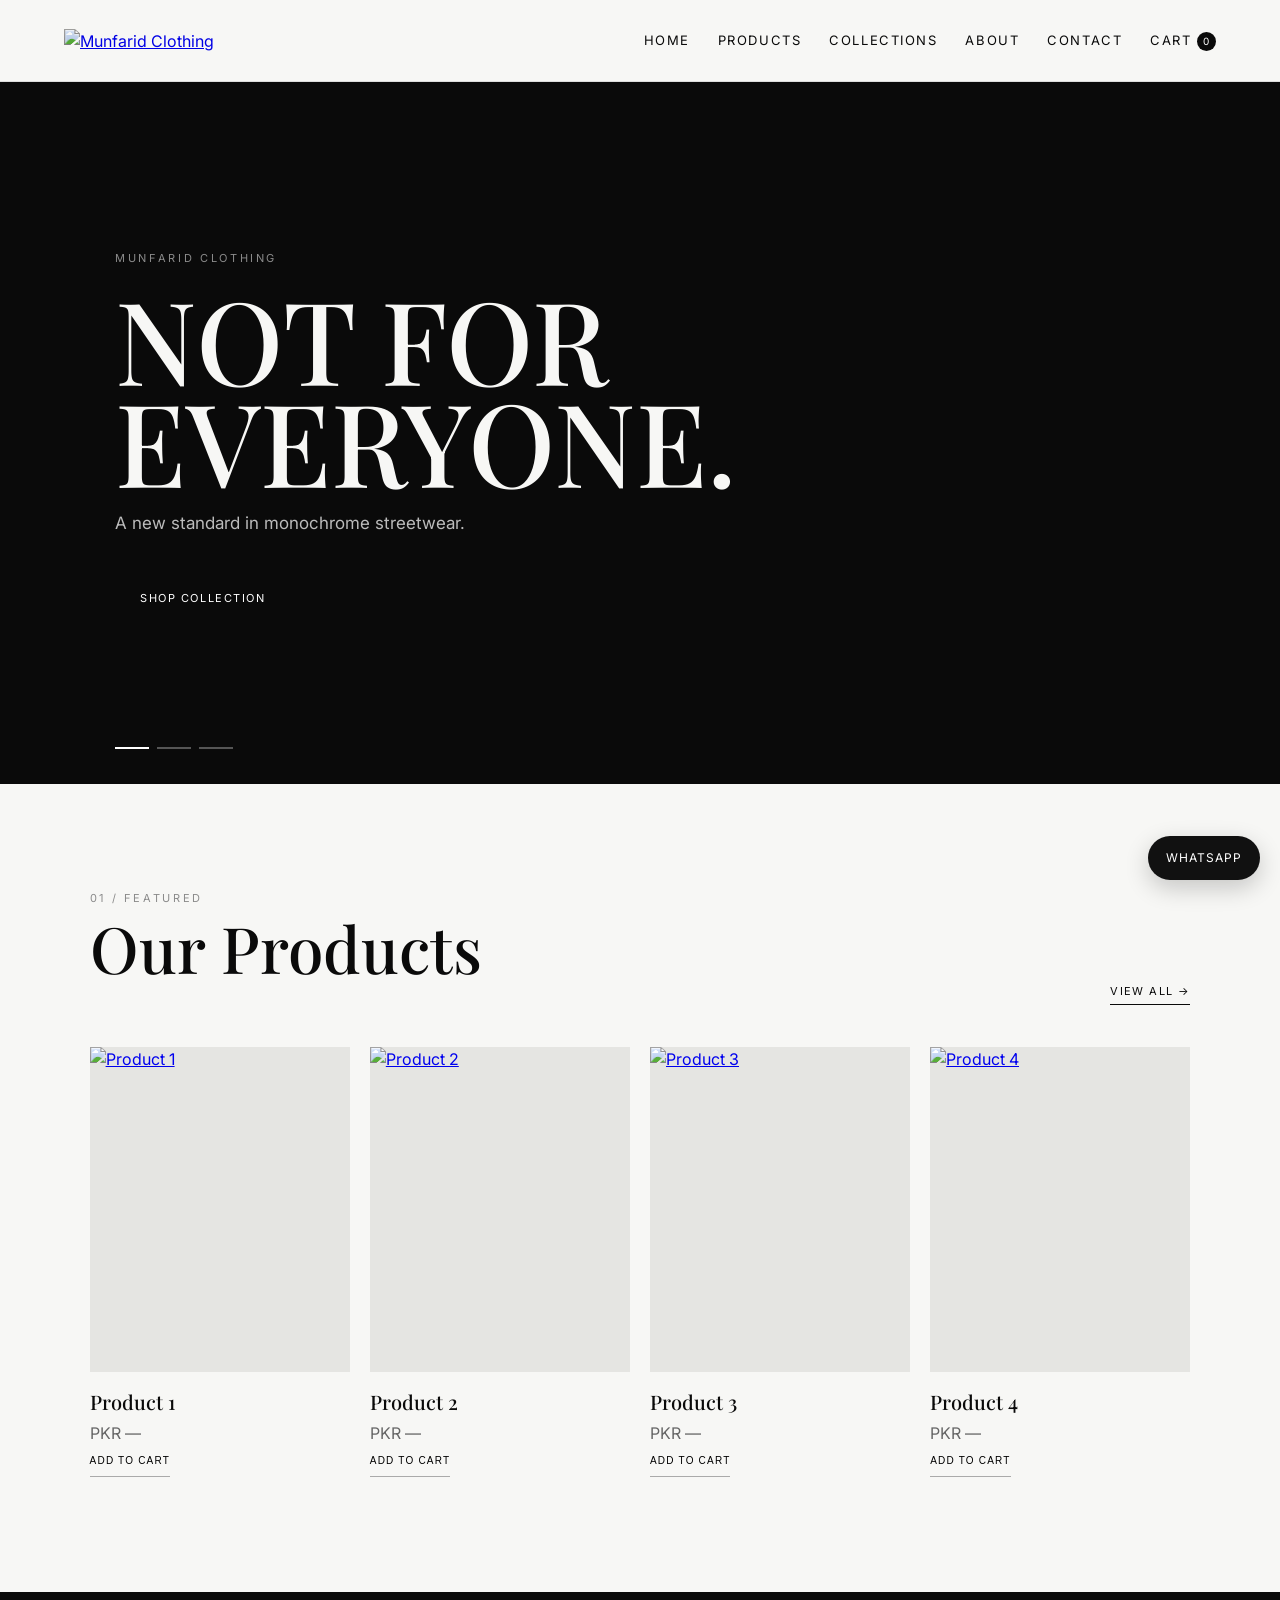
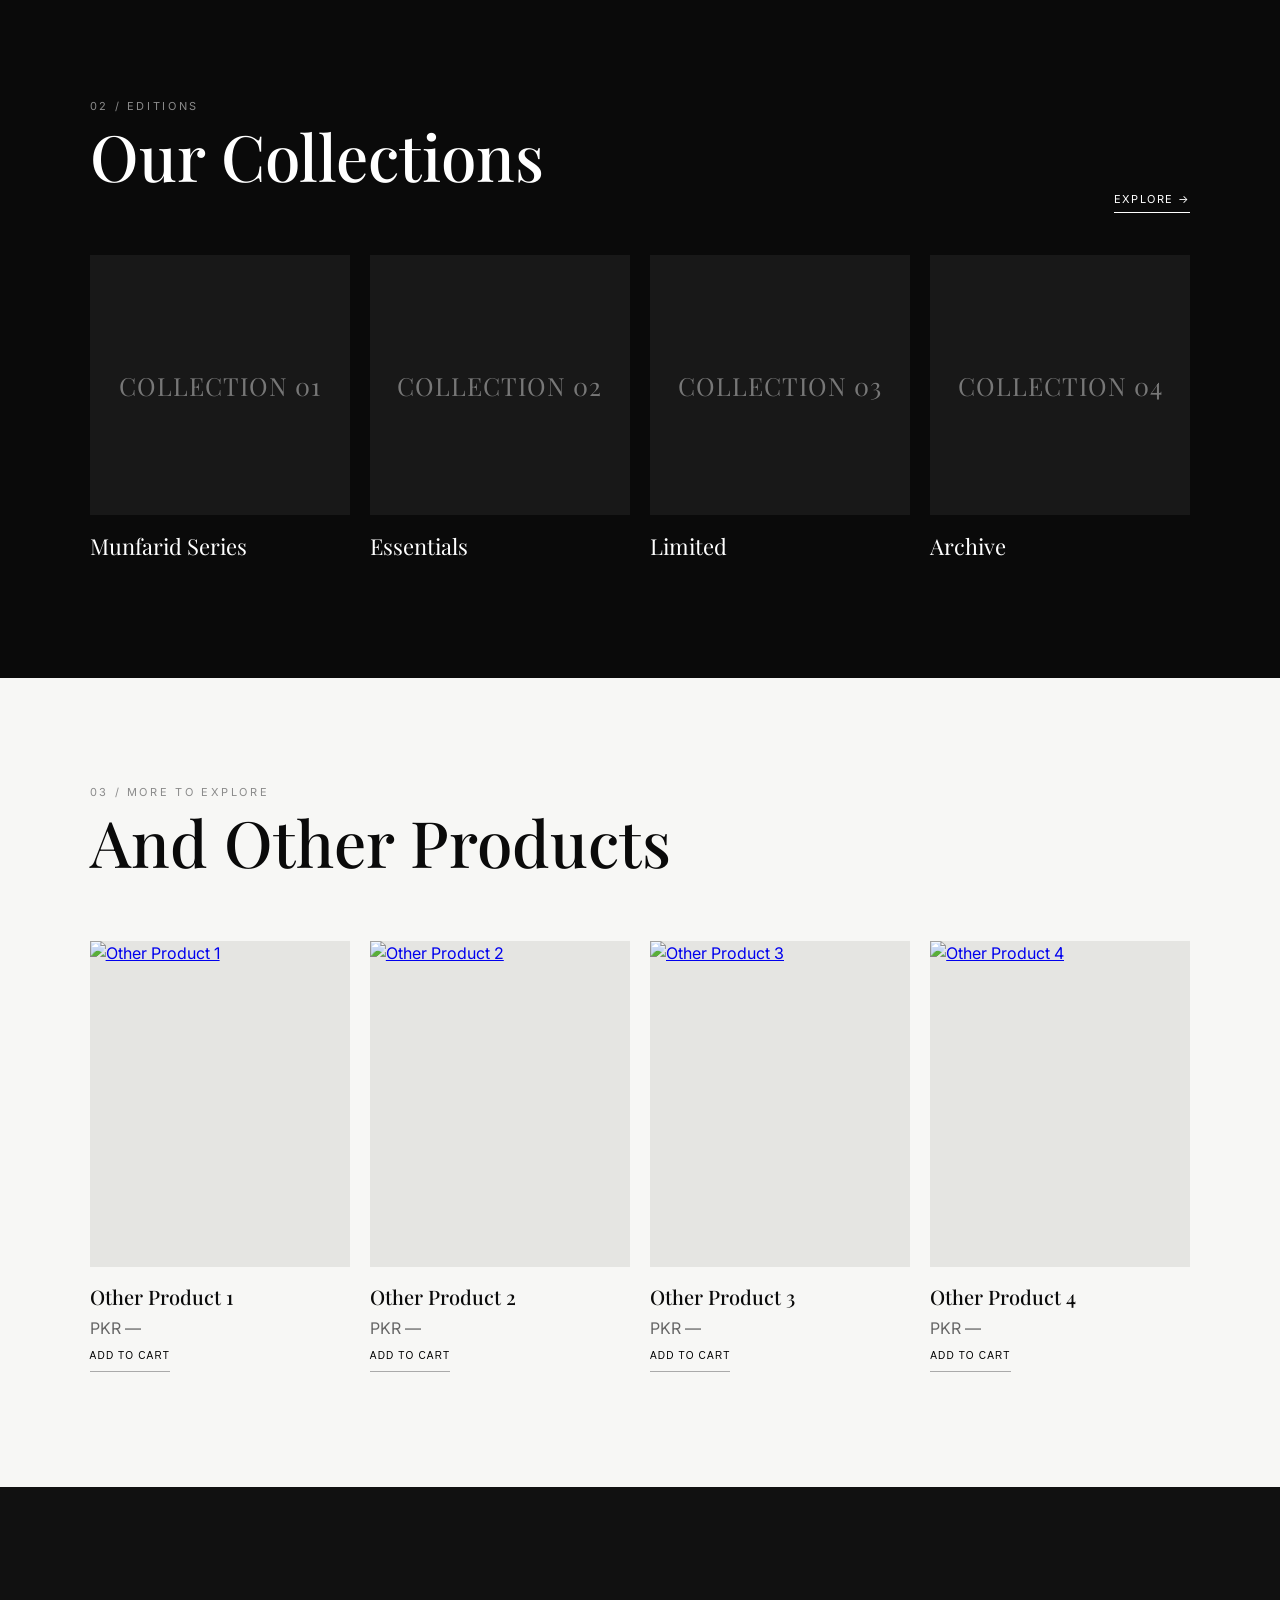
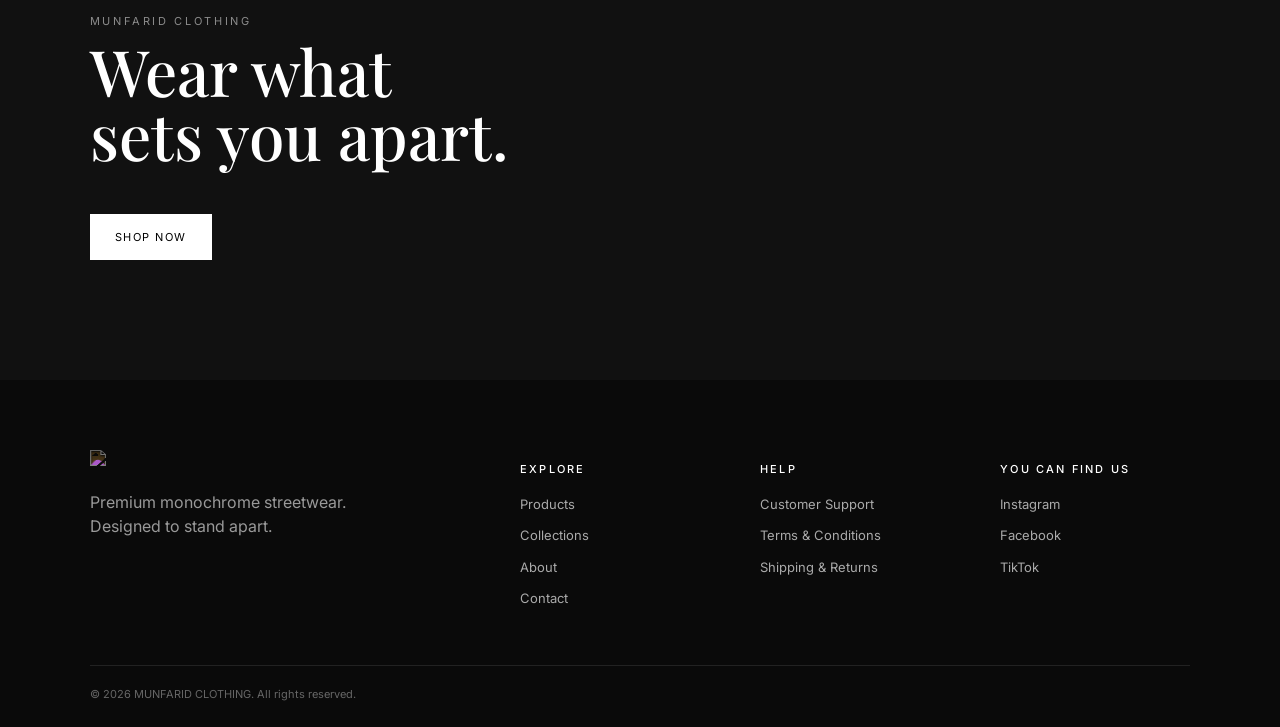
==== index.html @ 57ec002a "Add files via upload" ====
<!doctype html>
<html lang="en">
<head>
  <meta charset="utf-8">
  <meta name="viewport" content="width=device-width, initial-scale=1">
  <title>Home | MUNFARID CLOTHING</title>
  <meta name="description" content="Munfarid Clothing — premium monochrome streetwear.">
  <link rel="preconnect" href="https://fonts.googleapis.com">
  <link rel="preconnect" href="https://fonts.gstatic.com" crossorigin>
  <link href="https://fonts.googleapis.com/css2?family=Playfair+Display:wght@400;500;600;700&family=Inter:wght@400;500;600;700&display=swap" rel="stylesheet">
  <link rel="stylesheet" href="styles.css">
</head>
<body>
<header class="site-header">
  <a class="brand" href="index.html"><img src="assets/munfarid-logo.jpg" alt="Munfarid Clothing"></a>
  <button class="menu-btn" aria-label="Open menu">☰</button>
  <nav class="nav">
    <a href="index.html">Home</a>
    <a href="products.html">Products</a>
    <a href="collections.html">Collections</a>
    <a href="about.html">About</a>
    <a href="contact.html">Contact</a>
    <a class="cart-link" href="cart.html">Cart <span class="cart-count">0</span></a>
  </nav>
</header>
<main>

<section class="hero">
  <div class="hero-slider">
    <div class="slide active"><div><span class="eyebrow">MUNFARID CLOTHING</span><h1>NOT FOR<br>EVERYONE.</h1><p>A new standard in monochrome streetwear.</p><a class="btn" href="products.html">Shop Collection</a></div></div>
    <div class="slide"><div><span class="eyebrow">THE ESSENTIALS</span><h1>QUIET.<br>PRECISE.</h1><p>Premium silhouettes. Timeless attitude.</p><a class="btn" href="products.html">Explore Products</a></div></div>
    <div class="slide"><div><span class="eyebrow">MUNFARID SERIES</span><h1>BUILT TO<br>STAND APART.</h1><p>Discover the latest collection.</p><a class="btn" href="collections.html">View Collections</a></div></div>
    <div class="slider-dots"><button class="dot active"></button><button class="dot"></button><button class="dot"></button></div>
  </div>
</section>

<section class="section">
  <div class="section-head"><div><span class="eyebrow">01 / FEATURED</span><h2>Our Products</h2></div><a href="products.html" class="text-link">View All →</a></div>
  <div class="product-grid">
    <article class="product-card">
      <a href="products.html"><div class="product-image"><img src="assets/placeholder.svg" alt="Product 1"></div></a>
      <div class="product-info"><h3>Product 1</h3><p>PKR —</p><button class="add-cart" data-name="Product 1" data-price="PKR —">Add to Cart</button></div>
    </article><article class="product-card">
      <a href="products.html"><div class="product-image"><img src="assets/placeholder.svg" alt="Product 2"></div></a>
      <div class="product-info"><h3>Product 2</h3><p>PKR —</p><button class="add-cart" data-name="Product 2" data-price="PKR —">Add to Cart</button></div>
    </article><article class="product-card">
      <a href="products.html"><div class="product-image"><img src="assets/placeholder.svg" alt="Product 3"></div></a>
      <div class="product-info"><h3>Product 3</h3><p>PKR —</p><button class="add-cart" data-name="Product 3" data-price="PKR —">Add to Cart</button></div>
    </article><article class="product-card">
      <a href="products.html"><div class="product-image"><img src="assets/placeholder.svg" alt="Product 4"></div></a>
      <div class="product-info"><h3>Product 4</h3><p>PKR —</p><button class="add-cart" data-name="Product 4" data-price="PKR —">Add to Cart</button></div>
    </article>
  </div>
</section>

<section class="section dark-section">
  <div class="section-head"><div><span class="eyebrow">02 / EDITIONS</span><h2>Our Collections</h2></div><a href="collections.html" class="text-link">Explore →</a></div>
  <div class="collection-grid">
    <a class="collection-card" href="collections.html"><div class="collection-placeholder">COLLECTION 01</div><span>Munfarid Series</span></a>
    <a class="collection-card" href="collections.html"><div class="collection-placeholder">COLLECTION 02</div><span>Essentials</span></a>
    <a class="collection-card" href="collections.html"><div class="collection-placeholder">COLLECTION 03</div><span>Limited</span></a>
    <a class="collection-card" href="collections.html"><div class="collection-placeholder">COLLECTION 04</div><span>Archive</span></a>
  </div>
</section>

<section class="section">
  <div class="section-head"><div><span class="eyebrow">03 / MORE TO EXPLORE</span><h2>And Other Products</h2></div></div>
  <div class="product-grid compact">
    <article class="product-card">
      <a href="products.html"><div class="product-image"><img src="assets/placeholder.svg" alt="Other Product 1"></div></a>
      <div class="product-info"><h3>Other Product 1</h3><p>PKR —</p><button class="add-cart" data-name="Other Product 1" data-price="PKR —">Add to Cart</button></div>
    </article><article class="product-card">
      <a href="products.html"><div class="product-image"><img src="assets/placeholder.svg" alt="Other Product 2"></div></a>
      <div class="product-info"><h3>Other Product 2</h3><p>PKR —</p><button class="add-cart" data-name="Other Product 2" data-price="PKR —">Add to Cart</button></div>
    </article><article class="product-card">
      <a href="products.html"><div class="product-image"><img src="assets/placeholder.svg" alt="Other Product 3"></div></a>
      <div class="product-info"><h3>Other Product 3</h3><p>PKR —</p><button class="add-cart" data-name="Other Product 3" data-price="PKR —">Add to Cart</button></div>
    </article><article class="product-card">
      <a href="products.html"><div class="product-image"><img src="assets/placeholder.svg" alt="Other Product 4"></div></a>
      <div class="product-info"><h3>Other Product 4</h3><p>PKR —</p><button class="add-cart" data-name="Other Product 4" data-price="PKR —">Add to Cart</button></div>
    </article>
  </div>
</section>

<section class="cta">
  <span class="eyebrow">MUNFARID CLOTHING</span>
  <h2>Wear what<br>sets you apart.</h2>
  <a class="btn light" href="products.html">Shop Now</a>
</section>

</main>
<footer class="footer">
  <div class="footer-grid">
    <div>
      <img class="footer-logo" src="assets/munfarid-logo.jpg" alt="Munfarid Clothing">
      <p>Premium monochrome streetwear. Designed to stand apart.</p>
    </div>
    <div>
      <h3>Explore</h3>
      <a href="products.html">Products</a>
      <a href="collections.html">Collections</a>
      <a href="about.html">About</a>
      <a href="contact.html">Contact</a>
    </div>
    <div>
      <h3>Help</h3>
      <a href="contact.html">Customer Support</a>
      <a href="terms.html">Terms & Conditions</a>
      <a href="contact.html">Shipping & Returns</a>
    </div>
    <div>
      <h3>You Can Find Us</h3>
      <a href="https://www.instagram.com/munfaridclothing?igsh=MTlzZHJyd2I1MzdhcA==" target="_blank" rel="noopener">Instagram</a>
      <a href="https://www.facebook.com/share/1EHoFn4PMG/" target="_blank" rel="noopener">Facebook</a>
      <a href="https://www.tiktok.com/@munfaridclothing?_r=1&_t=ZS-992TGHv5d2d" target="_blank" rel="noopener">TikTok</a>
    </div>
  </div>
  <div class="footer-bottom">© 2026 MUNFARID CLOTHING. All rights reserved.</div>
</footer>
<a class="whatsapp" href="https://wa.me/923712092414" target="_blank" rel="noopener" aria-label="Chat on WhatsApp">WhatsApp</a>
<script src="script.js"></script>
</body>
</html>
---- styles.css ----
:root{--black:#0a0a0a;--white:#f7f7f5;--grey:#8b8b8b;--line:#242424;--serif:"Playfair Display",Georgia,serif;--sans:Inter,Arial,sans-serif}
*{box-sizing:border-box}html{scroll-behavior:smooth}body{margin:0;background:var(--white);color:var(--black);font-family:var(--sans);line-height:1.5}.site-header{height:82px;background:rgba(247,247,245,.96);border-bottom:1px solid #ddd;display:flex;align-items:center;justify-content:space-between;padding:0 5%;position:sticky;top:0;z-index:50;backdrop-filter:blur(10px)}.brand img{width:150px;height:65px;object-fit:contain;mix-blend-mode:multiply}.nav{display:flex;gap:28px;align-items:center}.nav a,.footer a{color:inherit;text-decoration:none}.nav a{font-size:13px;text-transform:uppercase;letter-spacing:.12em}.cart-count{display:inline-flex;min-width:19px;height:19px;border-radius:50%;align-items:center;justify-content:center;background:var(--black);color:white;font-size:10px}.menu-btn{display:none;background:none;border:0;font-size:24px}.hero{height:78vh;min-height:570px;background:var(--black);color:var(--white);position:relative;overflow:hidden}.hero-slider,.slide{height:100%}.slide{display:none;padding:8% 9%;align-items:center}.slide.active{display:flex}.slide>div{max-width:800px}.eyebrow{font-size:11px;letter-spacing:.24em;text-transform:uppercase;color:var(--grey)}h1,h2,h3{font-family:var(--serif);font-weight:500}h1{font-size:clamp(60px,9vw,132px);line-height:.88;margin:20px 0}h2{font-size:clamp(38px,5vw,70px);line-height:1;margin:8px 0 25px}.slide p{max-width:520px;color:#bbb;font-size:17px}.btn{display:inline-block;margin-top:22px;padding:14px 24px;background:var(--black);color:white;text-decoration:none;text-transform:uppercase;letter-spacing:.14em;font-size:11px;border:1px solid var(--black);cursor:pointer}.btn.light{background:white;color:black;border-color:white}.slider-dots{position:absolute;bottom:35px;left:9%;display:flex;gap:8px}.dot{width:34px;height:2px;border:0;background:#555;cursor:pointer}.dot.active{background:#fff}.section{padding:100px 7%}.section-head{display:flex;justify-content:space-between;align-items:end;margin-bottom:42px}.text-link{color:inherit;text-decoration:none;text-transform:uppercase;letter-spacing:.13em;font-size:11px;border-bottom:1px solid currentColor;padding-bottom:5px}.product-grid{display:grid;grid-template-columns:repeat(4,1fr);gap:20px}.product-grid.compact{grid-template-columns:repeat(4,1fr)}.product-card{min-width:0}.product-image{aspect-ratio:4/5;background:#e5e5e2;overflow:hidden}.product-image img{width:100%;height:100%;object-fit:cover}.product-info{padding:15px 0}.product-info h3{font-size:20px;margin:0 0 4px}.product-info p{margin:0;color:#666}.add-cart{border:0;background:none;padding:10px 0;text-transform:uppercase;letter-spacing:.12em;font-size:10px;cursor:pointer;border-bottom:1px solid #aaa}.dark-section{background:var(--black);color:white}.collection-grid{display:grid;grid-template-columns:repeat(4,1fr);gap:20px}.collection-grid.large{grid-template-columns:repeat(2,1fr)}.collection-card{color:inherit;text-decoration:none}.collection-placeholder{aspect-ratio:1/1;background:#181818;display:flex;align-items:center;justify-content:center;color:#777;font-family:var(--serif);font-size:25px;letter-spacing:.04em}.collection-card span{display:block;padding:15px 0;font-family:var(--serif);font-size:22px}.cta{padding:120px 7%;background:#111;color:white}.page-hero{background:var(--black);color:white;padding:110px 7% 90px}.page-hero h1{font-size:clamp(58px,9vw,120px);margin-bottom:10px}.page-hero p{color:#aaa}.story,.contact-grid{display:grid;grid-template-columns:1fr 1fr;gap:70px}.story p{max-width:600px;color:#555;font-size:18px}.contact-grid h2{font-size:42px}.contact-grid a:not(.btn){display:block;color:inherit;text-decoration:none;padding:15px 0;border-bottom:1px solid #ddd}.legal{max-width:900px}.legal h2{font-size:32px;margin-top:55px}.legal p{color:#555}.footer{background:#0a0a0a;color:white;padding:70px 7% 25px}.footer-grid{display:grid;grid-template-columns:2fr 1fr 1fr 1fr;gap:50px}.footer-logo{width:160px;height:70px;object-fit:contain;filter:invert(1);mix-blend-mode:screen}.footer p{color:#999;max-width:300px}.footer h3{font-family:var(--sans);font-size:11px;text-transform:uppercase;letter-spacing:.2em}.footer a{display:block;color:#aaa;padding:6px 0;font-size:13px}.footer-bottom{border-top:1px solid #222;margin-top:50px;padding-top:20px;color:#666;font-size:11px}.whatsapp{position:fixed;right:20px;bottom:20px;z-index:100;background:#111;color:white;text-decoration:none;padding:13px 18px;border-radius:30px;font-size:12px;letter-spacing:.08em;text-transform:uppercase;box-shadow:0 8px 25px #0003}.cart-items{max-width:800px}.cart-row{display:flex;justify-content:space-between;border-bottom:1px solid #ddd;padding:18px 0}.cart-total{display:flex;justify-content:space-between;max-width:800px;border-top:2px solid #111;margin-top:25px;padding:20px 0;font-size:18px}
@media(max-width:800px){.site-header{height:72px;padding:0 5%}.brand img{width:125px;height:55px}.menu-btn{display:block}.nav{display:none;position:absolute;top:72px;left:0;right:0;background:var(--white);border-bottom:1px solid #ddd;padding:20px 5%;flex-direction:column;align-items:flex-start;gap:18px}.nav.open{display:flex}.hero{min-height:560px;height:75vh}.slide{padding:12% 7%}.slide h1{font-size:64px}.section{padding:70px 6%}.section-head{display:block}.section-head .text-link{display:inline-block;margin-top:10px}.product-grid,.product-grid.compact{grid-template-columns:repeat(2,1fr);gap:14px}.collection-grid{grid-template-columns:repeat(2,1fr);gap:14px}.collection-grid.large{grid-template-columns:1fr}.story,.contact-grid{grid-template-columns:1fr;gap:35px}.footer-grid{grid-template-columns:1fr 1fr;gap:35px}.footer-grid>div:first-child{grid-column:1/-1}.whatsapp{right:14px;bottom:14px}.page-hero{padding:80px 6% 65px}}
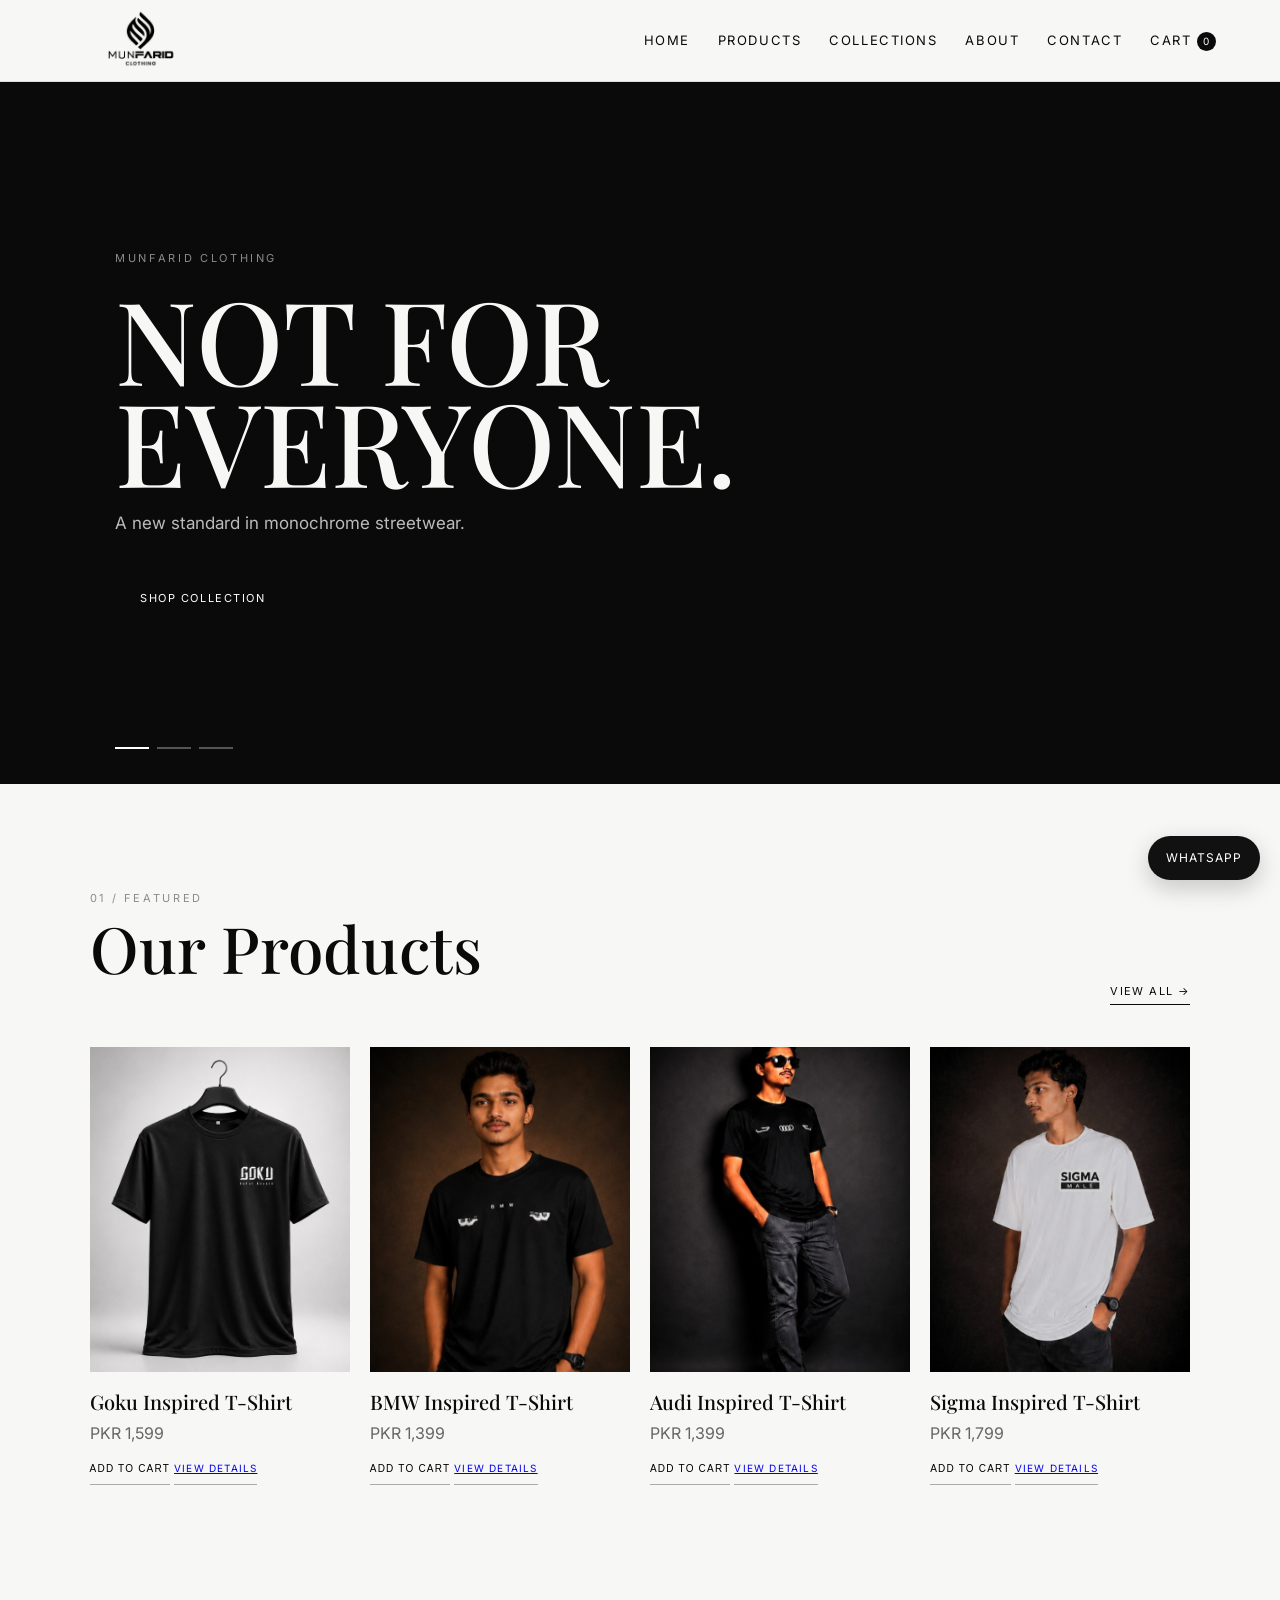
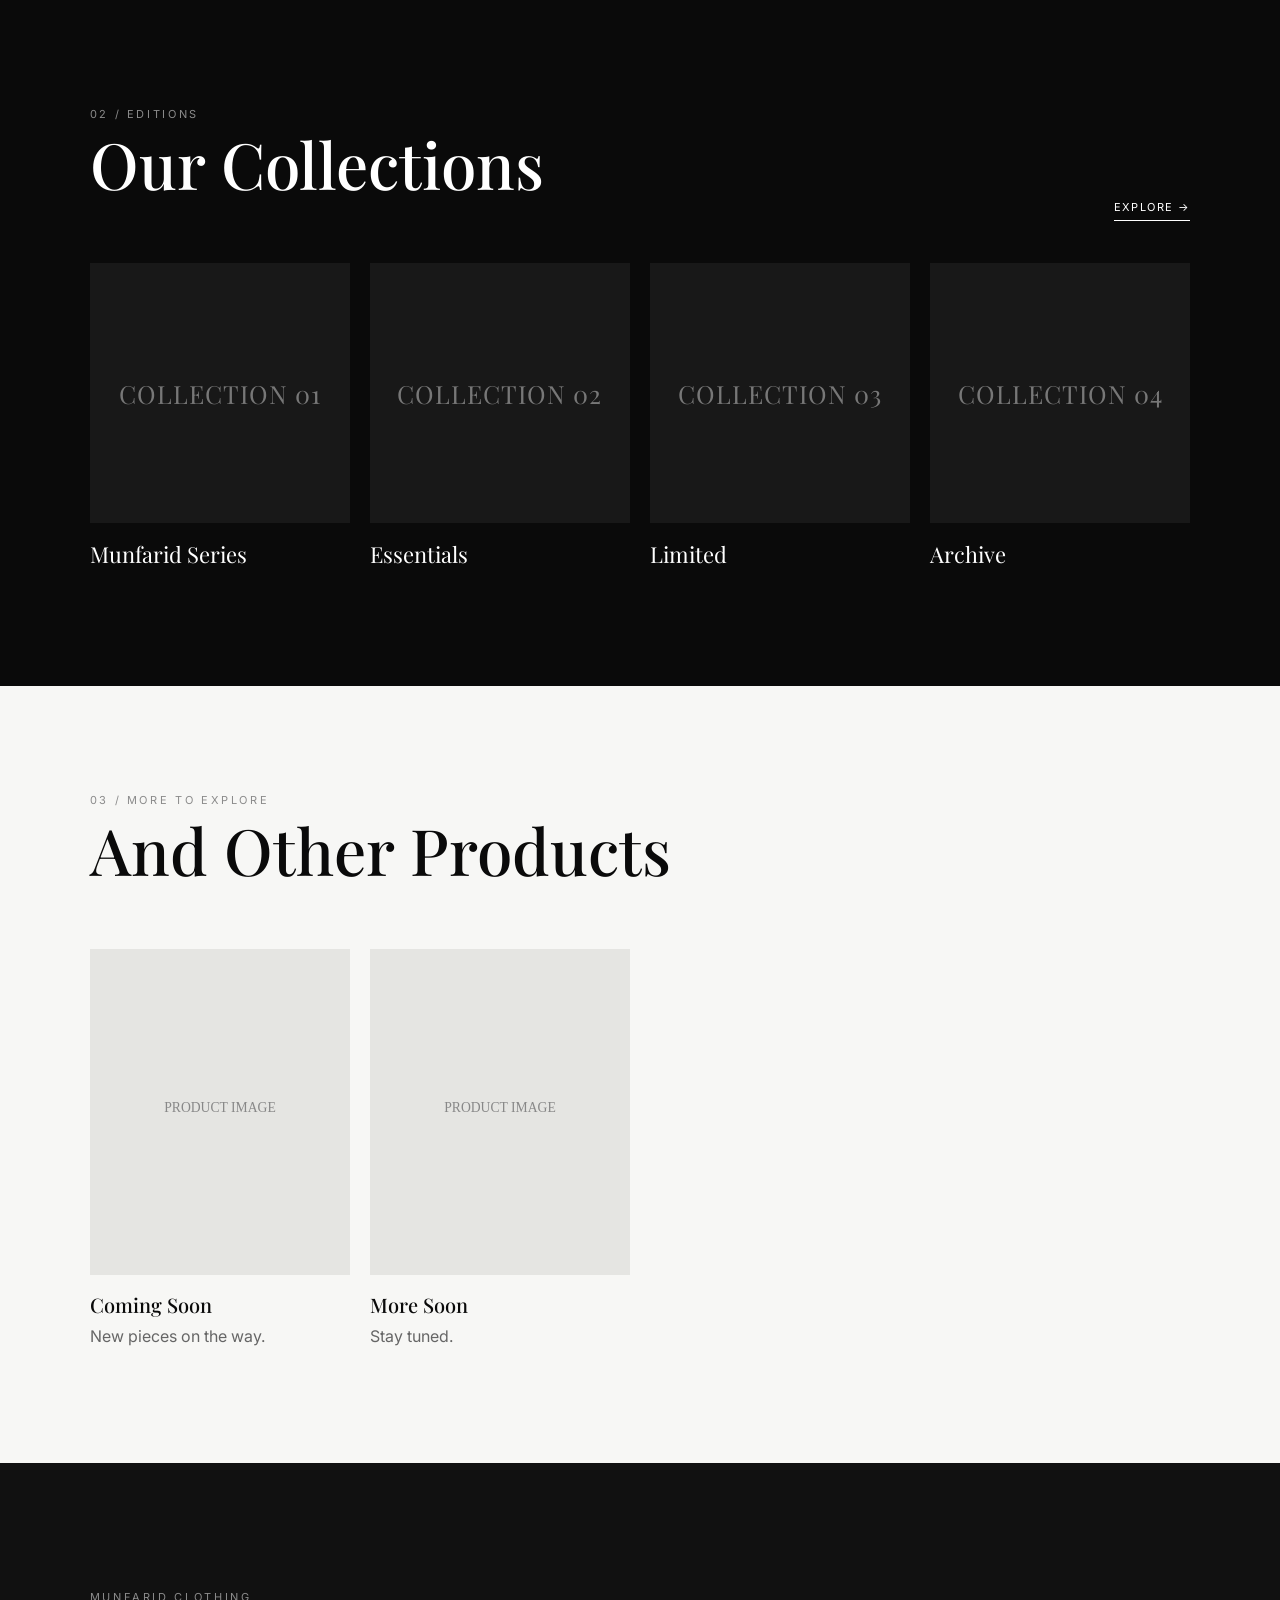
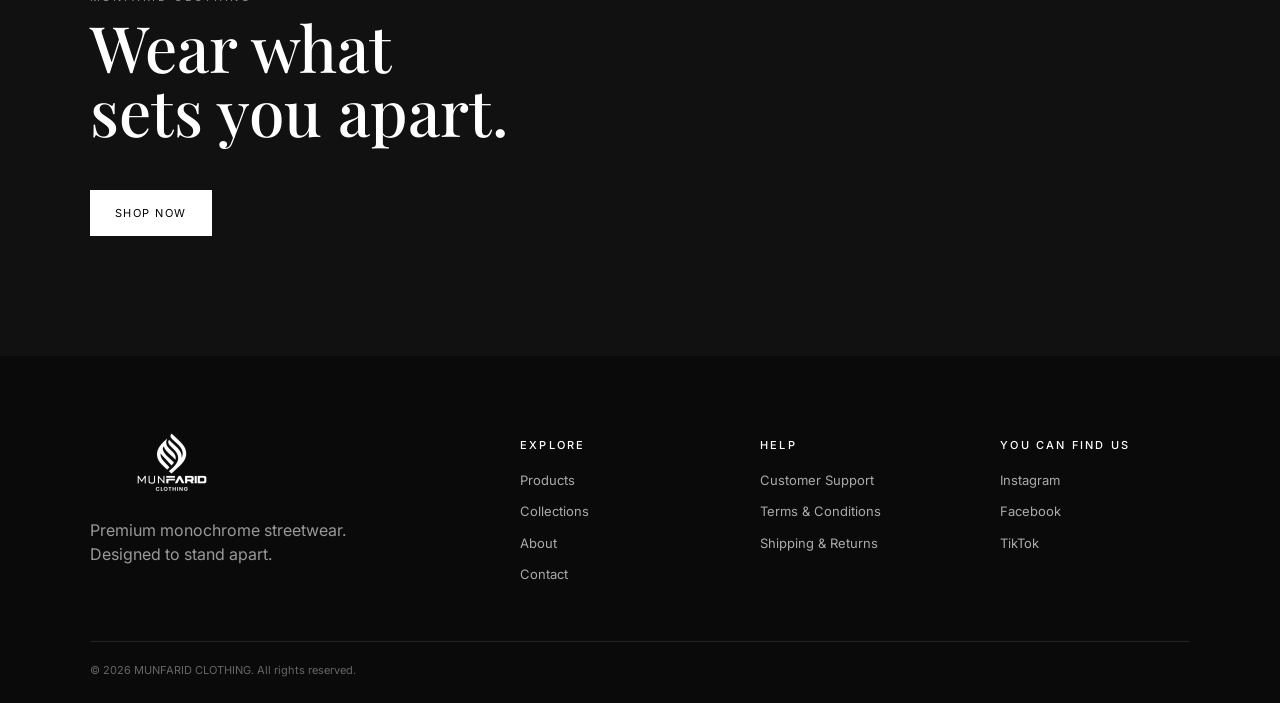
==== commit 3d994c3f: "Add files via upload" ====
--- a/index.html
+++ b/index.html
@@ -1,123 +1,311 @@
 <!doctype html>
 <html lang="en">
 <head>
-  <meta charset="utf-8">
-  <meta name="viewport" content="width=device-width, initial-scale=1">
-  <title>Home | MUNFARID CLOTHING</title>
-  <meta name="description" content="Munfarid Clothing — premium monochrome streetwear.">
-  <link rel="preconnect" href="https://fonts.googleapis.com">
-  <link rel="preconnect" href="https://fonts.gstatic.com" crossorigin>
-  <link href="https://fonts.googleapis.com/css2?family=Playfair+Display:wght@400;500;600;700&family=Inter:wght@400;500;600;700&display=swap" rel="stylesheet">
-  <link rel="stylesheet" href="styles.css">
+<meta charset="utf-8">
+<meta name="viewport" content="width=device-width, initial-scale=1">
+<title>MUNFARID CLOTHING</title>
+<meta name="description" content="MUNFARID CLOTHING — premium monochrome streetwear.">
+<link rel="preconnect" href="https://fonts.googleapis.com">
+<link rel="preconnect" href="https://fonts.gstatic.com" crossorigin>
+<link href="https://fonts.googleapis.com/css2?family=Playfair+Display:wght@400;500;600;700&family=Inter:wght@400;500;600;700&display=swap" rel="stylesheet">
+<style>
+:root{--black:#0a0a0a;--white:#f7f7f5;--grey:#8b8b8b;--line:#242424;--serif:"Playfair Display",Georgia,serif;--sans:Inter,Arial,sans-serif}
+*{box-sizing:border-box}html{scroll-behavior:smooth}body{margin:0;background:var(--white);color:var(--black);font-family:var(--sans);line-height:1.5}.site-header{height:82px;background:rgba(247,247,245,.96);border-bottom:1px solid #ddd;display:flex;align-items:center;justify-content:space-between;padding:0 5%;position:sticky;top:0;z-index:50;backdrop-filter:blur(10px)}.brand img{width:150px;height:65px;object-fit:contain;mix-blend-mode:multiply}.nav{display:flex;gap:28px;align-items:center}.nav a,.footer a{color:inherit;text-decoration:none}.nav a{font-size:13px;text-transform:uppercase;letter-spacing:.12em}.cart-count{display:inline-flex;min-width:19px;height:19px;border-radius:50%;align-items:center;justify-content:center;background:var(--black);color:white;font-size:10px}.menu-btn{display:none;background:none;border:0;font-size:24px}.hero{height:78vh;min-height:570px;background:var(--black);color:var(--white);position:relative;overflow:hidden}.hero-slider,.slide{height:100%}.slide{display:none;padding:8% 9%;align-items:center}.slide.active{display:flex}.slide>div{max-width:800px}.eyebrow{font-size:11px;letter-spacing:.24em;text-transform:uppercase;color:var(--grey)}h1,h2,h3{font-family:var(--serif);font-weight:500}h1{font-size:clamp(60px,9vw,132px);line-height:.88;margin:20px 0}h2{font-size:clamp(38px,5vw,70px);line-height:1;margin:8px 0 25px}.slide p{max-width:520px;color:#bbb;font-size:17px}.btn{display:inline-block;margin-top:22px;padding:14px 24px;background:var(--black);color:white;text-decoration:none;text-transform:uppercase;letter-spacing:.14em;font-size:11px;border:1px solid var(--black);cursor:pointer}.btn.light{background:white;color:black;border-color:white}.slider-dots{position:absolute;bottom:35px;left:9%;display:flex;gap:8px}.dot{width:34px;height:2px;border:0;background:#555;cursor:pointer}.dot.active{background:#fff}.section{padding:100px 7%}.section-head{display:flex;justify-content:space-between;align-items:end;margin-bottom:42px}.text-link{color:inherit;text-decoration:none;text-transform:uppercase;letter-spacing:.13em;font-size:11px;border-bottom:1px solid currentColor;padding-bottom:5px}.product-grid{display:grid;grid-template-columns:repeat(4,1fr);gap:20px}.product-grid.compact{grid-template-columns:repeat(4,1fr)}.product-card{min-width:0}.product-image{aspect-ratio:4/5;background:#e5e5e2;overflow:hidden}.product-image img{width:100%;height:100%;object-fit:cover}.product-info{padding:15px 0}.product-info h3{font-size:20px;margin:0 0 4px}.product-info p{margin:0;color:#666}.add-cart{border:0;background:none;padding:10px 0;text-transform:uppercase;letter-spacing:.12em;font-size:10px;cursor:pointer;border-bottom:1px solid #aaa}.dark-section{background:var(--black);color:white}.collection-grid{display:grid;grid-template-columns:repeat(4,1fr);gap:20px}.collection-grid.large{grid-template-columns:repeat(2,1fr)}.collection-card{color:inherit;text-decoration:none}.collection-placeholder{aspect-ratio:1/1;background:#181818;display:flex;align-items:center;justify-content:center;color:#777;font-family:var(--serif);font-size:25px;letter-spacing:.04em}.collection-card span{display:block;padding:15px 0;font-family:var(--serif);font-size:22px}.cta{padding:120px 7%;background:#111;color:white}.page-hero{background:var(--black);color:white;padding:110px 7% 90px}.page-hero h1{font-size:clamp(58px,9vw,120px);margin-bottom:10px}.page-hero p{color:#aaa}.story,.contact-grid{display:grid;grid-template-columns:1fr 1fr;gap:70px}.story p{max-width:600px;color:#555;font-size:18px}.contact-grid h2{font-size:42px}.contact-grid a:not(.btn){display:block;color:inherit;text-decoration:none;padding:15px 0;border-bottom:1px solid #ddd}.legal{max-width:900px}.legal h2{font-size:32px;margin-top:55px}.legal p{color:#555}.footer{background:#0a0a0a;color:white;padding:70px 7% 25px}.footer-grid{display:grid;grid-template-columns:2fr 1fr 1fr 1fr;gap:50px}.footer-logo{width:160px;height:70px;object-fit:contain;filter:invert(1);mix-blend-mode:screen}.footer p{color:#999;max-width:300px}.footer h3{font-family:var(--sans);font-size:11px;text-transform:uppercase;letter-spacing:.2em}.footer a{display:block;color:#aaa;padding:6px 0;font-size:13px}.footer-bottom{border-top:1px solid #222;margin-top:50px;padding-top:20px;color:#666;font-size:11px}.whatsapp{position:fixed;right:20px;bottom:20px;z-index:100;background:#111;color:white;text-decoration:none;padding:13px 18px;border-radius:30px;font-size:12px;letter-spacing:.08em;text-transform:uppercase;box-shadow:0 8px 25px #0003}.cart-items{max-width:800px}.cart-row{display:flex;justify-content:space-between;border-bottom:1px solid #ddd;padding:18px 0}.cart-total{display:flex;justify-content:space-between;max-width:800px;border-top:2px solid #111;margin-top:25px;padding:20px 0;font-size:18px}
+@media(max-width:800px){.site-header{height:72px;padding:0 5%}.brand img{width:125px;height:55px}.menu-btn{display:block}.nav{display:none;position:absolute;top:72px;left:0;right:0;background:var(--white);border-bottom:1px solid #ddd;padding:20px 5%;flex-direction:column;align-items:flex-start;gap:18px}.nav.open{display:flex}.hero{min-height:560px;height:75vh}.slide{padding:12% 7%}.slide h1{font-size:64px}.section{padding:70px 6%}.section-head{display:block}.section-head .text-link{display:inline-block;margin-top:10px}.product-grid,.product-grid.compact{grid-template-columns:repeat(2,1fr);gap:14px}.collection-grid{grid-template-columns:repeat(2,1fr);gap:14px}.collection-grid.large{grid-template-columns:1fr}.story,.contact-grid{grid-template-columns:1fr;gap:35px}.footer-grid{grid-template-columns:1fr 1fr;gap:35px}.footer-grid>div:first-child{grid-column:1/-1}.whatsapp{right:14px;bottom:14px}.page-hero{padding:80px 6% 65px}}
+.product-detail{display:grid;grid-template-columns:minmax(0,1.1fr) minmax(320px,.9fr);gap:70px;align-items:start}.product-main-image{aspect-ratio:4/5;background:#e5e5e2;overflow:hidden}.product-main-image img{width:100%;height:100%;object-fit:cover}.product-thumbs{display:grid;grid-template-columns:repeat(4,1fr);gap:10px;margin-top:12px}.product-thumb{padding:0;border:1px solid transparent;background:none;cursor:pointer;aspect-ratio:1/1;overflow:hidden}.product-thumb.active{border-color:#111}.product-thumb img{width:100%;height:100%;object-fit:cover}.product-detail-info h1{font-size:clamp(42px,5vw,72px);line-height:1;margin:18px 0}.detail-price{font-size:20px;margin-bottom:24px}.product-detail-info p{color:#555;max-width:650px}.product-detail-info h2{font-size:28px;margin:38px 0 12px}.product-detail-info ul{padding-left:20px;color:#555}.detail-tagline{font-family:var(--serif);font-size:20px;color:#111!important}.product-detail-info .btn{margin-top:12px}
+@media(max-width:800px){.product-detail{grid-template-columns:1fr;gap:38px}.product-detail-info h1{font-size:52px}.product-thumbs{gap:7px}}
+
+.single-page{display:none}.single-page.active{display:block}
+.brand{cursor:pointer}.product-link{cursor:pointer}
+.product-detail-single{display:grid;grid-template-columns:minmax(0,1.1fr) minmax(320px,.9fr);gap:70px;align-items:start}
+.product-main-single{aspect-ratio:4/5;background:#e5e5e2;overflow:hidden}
+.product-main-single img{width:100%;height:100%;object-fit:cover}
+.product-thumbs-single{display:grid;grid-template-columns:repeat(4,1fr);gap:10px;margin-top:12px}
+.product-thumb-single{padding:0;border:1px solid transparent;background:none;cursor:pointer;aspect-ratio:1;overflow:hidden}
+.product-thumb-single.active{border-color:#111}.product-thumb-single img{width:100%;height:100%;object-fit:cover}
+.product-detail-single h1{font-size:clamp(42px,5vw,72px);line-height:1;margin:18px 0}
+.detail-price-single{font-size:20px;margin-bottom:24px}.product-detail-single p{color:#555;max-width:650px}
+.product-detail-single h2{font-size:28px;margin:38px 0 12px}.product-detail-single ul{padding-left:20px;color:#555}
+.detail-tagline-single{font-family:var(--serif);font-size:20px;color:#111!important}
+.view-btn{display:inline-block;margin-top:8px;text-transform:uppercase;letter-spacing:.12em;font-size:10px;border-bottom:1px solid #aaa;padding:8px 0;cursor:pointer}
+.cart-row button{border:0;background:none;cursor:pointer;text-decoration:underline}
+.order-box{margin-top:25px;padding:22px;background:#eee}
+@media(max-width:800px){.product-detail-single{grid-template-columns:1fr;gap:38px}.product-detail-single h1{font-size:52px}}
+</style>
 </head>
 <body>
+
 <header class="site-header">
-  <a class="brand" href="index.html"><img src="assets/munfarid-logo.jpg" alt="Munfarid Clothing"></a>
+  <a class="brand" href="#home"><img id="logo" alt="Munfarid Clothing"></a>
   <button class="menu-btn" aria-label="Open menu">☰</button>
   <nav class="nav">
-    <a href="index.html">Home</a>
-    <a href="products.html">Products</a>
-    <a href="collections.html">Collections</a>
-    <a href="about.html">About</a>
-    <a href="contact.html">Contact</a>
-    <a class="cart-link" href="cart.html">Cart <span class="cart-count">0</span></a>
+    <a href="#home">Home</a>
+    <a href="#products">Products</a>
+    <a href="#collections">Collections</a>
+    <a href="#about">About</a>
+    <a href="#contact">Contact</a>
+    <a class="cart-link" href="#cart">Cart <span class="cart-count">0</span></a>
   </nav>
 </header>
+
 <main>
 
-<section class="hero">
-  <div class="hero-slider">
-    <div class="slide active"><div><span class="eyebrow">MUNFARID CLOTHING</span><h1>NOT FOR<br>EVERYONE.</h1><p>A new standard in monochrome streetwear.</p><a class="btn" href="products.html">Shop Collection</a></div></div>
-    <div class="slide"><div><span class="eyebrow">THE ESSENTIALS</span><h1>QUIET.<br>PRECISE.</h1><p>Premium silhouettes. Timeless attitude.</p><a class="btn" href="products.html">Explore Products</a></div></div>
-    <div class="slide"><div><span class="eyebrow">MUNFARID SERIES</span><h1>BUILT TO<br>STAND APART.</h1><p>Discover the latest collection.</p><a class="btn" href="collections.html">View Collections</a></div></div>
-    <div class="slider-dots"><button class="dot active"></button><button class="dot"></button><button class="dot"></button></div>
-  </div>
-</section>
-
-<section class="section">
-  <div class="section-head"><div><span class="eyebrow">01 / FEATURED</span><h2>Our Products</h2></div><a href="products.html" class="text-link">View All →</a></div>
-  <div class="product-grid">
-    <article class="product-card">
-      <a href="products.html"><div class="product-image"><img src="assets/placeholder.svg" alt="Product 1"></div></a>
-      <div class="product-info"><h3>Product 1</h3><p>PKR —</p><button class="add-cart" data-name="Product 1" data-price="PKR —">Add to Cart</button></div>
-    </article><article class="product-card">
-      <a href="products.html"><div class="product-image"><img src="assets/placeholder.svg" alt="Product 2"></div></a>
-      <div class="product-info"><h3>Product 2</h3><p>PKR —</p><button class="add-cart" data-name="Product 2" data-price="PKR —">Add to Cart</button></div>
-    </article><article class="product-card">
-      <a href="products.html"><div class="product-image"><img src="assets/placeholder.svg" alt="Product 3"></div></a>
-      <div class="product-info"><h3>Product 3</h3><p>PKR —</p><button class="add-cart" data-name="Product 3" data-price="PKR —">Add to Cart</button></div>
-    </article><article class="product-card">
-      <a href="products.html"><div class="product-image"><img src="assets/placeholder.svg" alt="Product 4"></div></a>
-      <div class="product-info"><h3>Product 4</h3><p>PKR —</p><button class="add-cart" data-name="Product 4" data-price="PKR —">Add to Cart</button></div>
-    </article>
-  </div>
-</section>
-
-<section class="section dark-section">
-  <div class="section-head"><div><span class="eyebrow">02 / EDITIONS</span><h2>Our Collections</h2></div><a href="collections.html" class="text-link">Explore →</a></div>
-  <div class="collection-grid">
-    <a class="collection-card" href="collections.html"><div class="collection-placeholder">COLLECTION 01</div><span>Munfarid Series</span></a>
-    <a class="collection-card" href="collections.html"><div class="collection-placeholder">COLLECTION 02</div><span>Essentials</span></a>
-    <a class="collection-card" href="collections.html"><div class="collection-placeholder">COLLECTION 03</div><span>Limited</span></a>
-    <a class="collection-card" href="collections.html"><div class="collection-placeholder">COLLECTION 04</div><span>Archive</span></a>
-  </div>
-</section>
-
-<section class="section">
-  <div class="section-head"><div><span class="eyebrow">03 / MORE TO EXPLORE</span><h2>And Other Products</h2></div></div>
-  <div class="product-grid compact">
-    <article class="product-card">
-      <a href="products.html"><div class="product-image"><img src="assets/placeholder.svg" alt="Other Product 1"></div></a>
-      <div class="product-info"><h3>Other Product 1</h3><p>PKR —</p><button class="add-cart" data-name="Other Product 1" data-price="PKR —">Add to Cart</button></div>
-    </article><article class="product-card">
-      <a href="products.html"><div class="product-image"><img src="assets/placeholder.svg" alt="Other Product 2"></div></a>
-      <div class="product-info"><h3>Other Product 2</h3><p>PKR —</p><button class="add-cart" data-name="Other Product 2" data-price="PKR —">Add to Cart</button></div>
-    </article><article class="product-card">
-      <a href="products.html"><div class="product-image"><img src="assets/placeholder.svg" alt="Other Product 3"></div></a>
-      <div class="product-info"><h3>Other Product 3</h3><p>PKR —</p><button class="add-cart" data-name="Other Product 3" data-price="PKR —">Add to Cart</button></div>
-    </article><article class="product-card">
-      <a href="products.html"><div class="product-image"><img src="assets/placeholder.svg" alt="Other Product 4"></div></a>
-      <div class="product-info"><h3>Other Product 4</h3><p>PKR —</p><button class="add-cart" data-name="Other Product 4" data-price="PKR —">Add to Cart</button></div>
-    </article>
-  </div>
-</section>
-
-<section class="cta">
-  <span class="eyebrow">MUNFARID CLOTHING</span>
-  <h2>Wear what<br>sets you apart.</h2>
-  <a class="btn light" href="products.html">Shop Now</a>
+<section id="home" class="single-page active">
+  <section class="hero">
+    <div class="hero-slider">
+      <div class="slide active"><div><span class="eyebrow">MUNFARID CLOTHING</span><h1>NOT FOR<br>EVERYONE.</h1><p>A new standard in monochrome streetwear.</p><a class="btn" href="#products">Shop Collection</a></div></div>
+      <div class="slide"><div><span class="eyebrow">THE ESSENTIALS</span><h1>QUIET.<br>PRECISE.</h1><p>Premium silhouettes. Timeless attitude.</p><a class="btn" href="#products">Explore Products</a></div></div>
+      <div class="slide"><div><span class="eyebrow">MUNFARID SERIES</span><h1>BUILT TO<br>STAND APART.</h1><p>Discover the latest collection.</p><a class="btn" href="#collections">View Collections</a></div></div>
+      <div class="slider-dots"><button class="dot active"></button><button class="dot"></button><button class="dot"></button></div>
+    </div>
+  </section>
+  <section class="section">
+    <div class="section-head"><div><span class="eyebrow">01 / FEATURED</span><h2>Our Products</h2></div><a href="#products" class="text-link">View All →</a></div>
+    <div class="product-grid" id="home-products"></div>
+  </section>
+  <section class="section dark-section">
+    <div class="section-head"><div><span class="eyebrow">02 / EDITIONS</span><h2>Our Collections</h2></div><a href="#collections" class="text-link">Explore →</a></div>
+    <div class="collection-grid">
+      <a class="collection-card" href="#products"><div class="collection-placeholder">COLLECTION 01</div><span>Munfarid Series</span></a>
+      <a class="collection-card" href="#products"><div class="collection-placeholder">COLLECTION 02</div><span>Essentials</span></a>
+      <a class="collection-card" href="#products"><div class="collection-placeholder">COLLECTION 03</div><span>Limited</span></a>
+      <a class="collection-card" href="#products"><div class="collection-placeholder">COLLECTION 04</div><span>Archive</span></a>
+    </div>
+  </section>
+  <section class="section">
+    <div class="section-head"><div><span class="eyebrow">03 / MORE TO EXPLORE</span><h2>And Other Products</h2></div></div>
+    <div class="product-grid compact">
+      <article class="product-card"><a href="#products"><div class="product-image"><img class="asset" data-asset="placeholder.svg" alt="Coming soon"></div></a><div class="product-info"><h3>Coming Soon</h3><p>New pieces on the way.</p></div></article>
+      <article class="product-card"><a href="#products"><div class="product-image"><img class="asset" data-asset="placeholder.svg" alt="Coming soon"></div></a><div class="product-info"><h3>More Soon</h3><p>Stay tuned.</p></div></article>
+    </div>
+  </section>
+  <section class="cta"><span class="eyebrow">MUNFARID CLOTHING</span><h2>Wear what<br>sets you apart.</h2><a class="btn light" href="#products">Shop Now</a></section>
+</section>
+
+<section id="products" class="single-page">
+  <section class="page-hero"><span class="eyebrow">MUNFARID / 01</span><h1>Products</h1><p>Explore the latest Munfarid pieces.</p></section>
+  <section class="section"><div class="product-grid" id="all-products"></div></section>
+</section>
+
+<section id="product" class="single-page">
+  <section class="page-hero"><span class="eyebrow">MUNFARID / PRODUCT</span><h1 id="detail-title">Product</h1><p id="detail-subtitle">Premium streetwear.</p></section>
+  <section class="section">
+    <div class="product-detail-single">
+      <div>
+        <div class="product-main-single"><img id="detail-main" alt=""></div>
+        <div id="detail-thumbs" class="product-thumbs-single"></div>
+      </div>
+      <div class="product-detail-single-info">
+        <span id="detail-eyebrow" class="eyebrow"></span>
+        <h1 id="detail-name"></h1>
+        <div id="detail-price" class="detail-price-single"></div>
+        <div id="detail-description"></div>
+        <div id="detail-extra"></div>
+        <button id="detail-add" class="btn">Add to Cart</button>
+      </div>
+    </div>
+  </section>
+</section>
+
+<section id="collections" class="single-page">
+  <section class="page-hero"><span class="eyebrow">MUNFARID / 02</span><h1>Collections</h1><p>Distinct editions, one Munfarid identity.</p></section>
+  <section class="section"><div class="collection-grid large">
+    <a class="collection-card" href="#products"><div class="collection-placeholder">MUNFARID SERIES</div><span>Munfarid Series</span></a>
+    <a class="collection-card" href="#products"><div class="collection-placeholder">ESSENTIALS</div><span>Essentials</span></a>
+    <a class="collection-card" href="#products"><div class="collection-placeholder">LIMITED</div><span>Limited Edition</span></a>
+    <a class="collection-card" href="#products"><div class="collection-placeholder">ARCHIVE</div><span>Archive</span></a>
+  </div></section>
+</section>
+
+<section id="about" class="single-page">
+  <section class="page-hero"><span class="eyebrow">MUNFARID / 03</span><h1>About</h1><p>Built for those who stand apart.</p></section>
+  <section class="section story">
+    <div><span class="eyebrow">THE IDEA</span><h2>Not for everyone.</h2></div>
+    <div>
+      <p>Munfarid Clothing is a premium streetwear label built around a simple idea: you don't need to follow the crowd to make an impact.</p>
+      <p>Our aesthetic is intentionally monochrome, clean and confident — designed for people who want their clothing to feel different without trying too hard.</p>
+      <p>From heavyweight essentials to statement-inspired pieces, every Munfarid product is created to bring attitude, comfort and a distinct identity to everyday fits.</p>
+    </div>
+  </section>
+</section>
+
+<section id="contact" class="single-page">
+  <section class="page-hero"><span class="eyebrow">MUNFARID / 04</span><h1>Contact</h1><p>Need help? We're here.</p></section>
+  <section class="section contact-grid">
+    <div><h2>Customer Support</h2><p>For orders, sizing, product questions or general support, contact us directly.</p><a class="btn" href="https://wa.me/923712092414" target="_blank" rel="noopener">Chat on WhatsApp</a></div>
+    <div><h2>Social</h2><a href="https://www.instagram.com/munfaridclothing" target="_blank" rel="noopener">Instagram ↗</a><a href="https://www.facebook.com/share/1EHoFn4PMG/" target="_blank" rel="noopener">Facebook ↗</a><a href="https://www.tiktok.com/@munfaridclothing" target="_blank" rel="noopener">TikTok ↗</a></div>
+  </section>
+</section>
+
+<section id="cart" class="single-page">
+  <section class="page-hero"><span class="eyebrow">MUNFARID / CART</span><h1>Your Cart</h1><p>Review your selected pieces.</p></section>
+  <section class="section">
+    <div id="cart-items" class="cart-items"></div>
+    <div class="cart-total"><strong>Total</strong><strong id="cart-total">PKR 0</strong></div>
+    <a id="whatsapp-order" class="btn" href="https://wa.me/923712092414" target="_blank" rel="noopener">Order via WhatsApp</a>
+  </section>
+</section>
+
+<section id="terms" class="single-page">
+  <section class="page-hero"><span class="eyebrow">MUNFARID / HELP</span><h1>Terms & Conditions</h1><p>Basic store policies.</p></section>
+  <section class="section legal"><h2>Orders</h2><p>Orders are subject to product availability and confirmation.</p><h2>Pricing</h2><p>Product prices shown on the website can be updated by Munfarid Clothing.</p><h2>Shipping & Returns</h2><p>Shipping and return arrangements should be confirmed with Munfarid Clothing before purchase.</p><h2>Support</h2><p>For support, contact Munfarid Clothing through WhatsApp or the social accounts listed on this website.</p></section>
 </section>
 
 </main>
+
 <footer class="footer">
   <div class="footer-grid">
-    <div>
-      <img class="footer-logo" src="assets/munfarid-logo.jpg" alt="Munfarid Clothing">
-      <p>Premium monochrome streetwear. Designed to stand apart.</p>
-    </div>
-    <div>
-      <h3>Explore</h3>
-      <a href="products.html">Products</a>
-      <a href="collections.html">Collections</a>
-      <a href="about.html">About</a>
-      <a href="contact.html">Contact</a>
-    </div>
-    <div>
-      <h3>Help</h3>
-      <a href="contact.html">Customer Support</a>
-      <a href="terms.html">Terms & Conditions</a>
-      <a href="contact.html">Shipping & Returns</a>
-    </div>
-    <div>
-      <h3>You Can Find Us</h3>
-      <a href="https://www.instagram.com/munfaridclothing?igsh=MTlzZHJyd2I1MzdhcA==" target="_blank" rel="noopener">Instagram</a>
-      <a href="https://www.facebook.com/share/1EHoFn4PMG/" target="_blank" rel="noopener">Facebook</a>
-      <a href="https://www.tiktok.com/@munfaridclothing?_r=1&_t=ZS-992TGHv5d2d" target="_blank" rel="noopener">TikTok</a>
-    </div>
+    <div><img class="footer-logo" id="footer-logo" alt="Munfarid Clothing"><p>Premium monochrome streetwear. Designed to stand apart.</p></div>
+    <div><h3>Explore</h3><a href="#products">Products</a><a href="#collections">Collections</a><a href="#about">About</a><a href="#contact">Contact</a></div>
+    <div><h3>Help</h3><a href="#contact">Customer Support</a><a href="#terms">Terms & Conditions</a><a href="#contact">Shipping & Returns</a></div>
+    <div><h3>You Can Find Us</h3><a href="https://www.instagram.com/munfaridclothing" target="_blank" rel="noopener">Instagram</a><a href="https://www.facebook.com/share/1EHoFn4PMG/" target="_blank" rel="noopener">Facebook</a><a href="https://www.tiktok.com/@munfaridclothing" target="_blank" rel="noopener">TikTok</a></div>
   </div>
   <div class="footer-bottom">© 2026 MUNFARID CLOTHING. All rights reserved.</div>
 </footer>
+
 <a class="whatsapp" href="https://wa.me/923712092414" target="_blank" rel="noopener" aria-label="Chat on WhatsApp">WhatsApp</a>
-<script src="script.js"></script>
+
+<script>
+const PRODUCTS = {"goku-inspired": {"eyebrow": "MUNFARID / ANIME STREETWEAR", "name": "Goku Inspired T-Shirt", "price": 1599, "priceText": "PKR 1,599", "meta": "Goku Inspired T-Shirt — premium anime-inspired streetwear by Munfarid Clothing.", "images": ["goku-front.jpg", "goku-back.jpg", "goku-front-model.jpg", "goku-back-model.jpg"], "description": ["Bring the power and attitude of Goku to your everyday streetwear with this bold anime-inspired T-shirt.", "Made with approximately 220 GSM premium-weight fabric, this T-shirt offers a comfortable, structured feel with a high-quality finish. The classic Black color gives the design a powerful and versatile look, making it perfect for anime and streetwear enthusiasts."], "sections": [["Key Features", ["Goku-inspired anime design", "Approx. 220 GSM premium-weight fabric", "Classic Black color", "High-quality DTF printing", "Sharp and detailed print finish", "Premium feel and comfortable fit", "Durable print quality", "Perfect for anime & streetwear looks", "Easy to style with jeans, cargos or shorts"]], ["Print Quality", "The Goku artwork is printed using high-quality DTF printing, providing a sharp, detailed and clean finish that brings the character design to life while maintaining a premium overall appearance."], ["Why You'll Love It", "A perfect combination of anime culture, bold graphics and premium streetwear style. Whether you're a dedicated Goku fan or simply love standout anime designs, this T-shirt is made to add character to your everyday fit."]], "tagline": "Goku-inspired. Premium quality. Built for anime lovers."}, "bmw-inspired": {"eyebrow": "MUNFARID / PREMIUM STREETWEAR", "name": "BMW Inspired T-Shirt", "price": 1399, "priceText": "PKR 1,399", "meta": "BMW Inspired T-Shirt — minimal, premium streetwear by Munfarid Clothing.", "images": ["bmw-model-front.jpg", "bmw-model-side.jpg", "bmw-front.jpg"], "description": ["Minimal look. Premium feel. Built for those who love clean, bold streetwear."], "sections": [["Key Features", ["200 GSM Dry-Fit Fabric", "Export Quality", "Premium & Comfortable Feel", "Breathable & Lightweight", "Oversized / Relaxed Look", "Color: Black", "Sizes: Medium & Large"]], ["Availability", "Limited pieces available. Upgrade your everyday fit with a clean BMW-inspired aesthetic."]], "tagline": "BMW-inspired. Clean streetwear. Premium feel."}, "audi-inspired": {"eyebrow": "MUNFARID / PREMIUM STREETWEAR", "name": "Audi Inspired T-Shirt", "price": 1399, "priceText": "PKR 1,399", "meta": "Audi Inspired T-Shirt — premium streetwear by Munfarid Clothing.", "images": ["audi-model-front.jpg", "audi-model-side.jpg", "audi-front.jpg"], "description": ["Minimal look. Premium feel. Built for everyday street style.", "MUNFARID — AUDI INSPIRED T-SHIRT. Audi inspired design with a clean, premium streetwear aesthetic."], "sections": [["Key Features", ["200 GSM Premium Dry-Fit Fabric", "Premium Quality & Comfortable Feel", "Round Neck Design", "Regular / Fit Design", "Classic Black Color", "Available Sizes: Medium & Large", "Breathable & Lightweight Fabric", "Soft & Comfortable for Everyday Wear", "Clean, Premium Finish", "Unisex Streetwear Style"]], ["Availability", "Limited Stock Available. Wear the attitude. Own the look."]], "tagline": "MUNFARID — Built Different. Worn Different."}, "sigma-inspired": {"eyebrow": "MUNFARID / EXCLUSIVE STREETWEAR", "name": "Sigma Inspired T-Shirt", "price": 1799, "priceText": "PKR 1,799", "meta": "Sigma Inspired T-Shirt — 260 GSM premium heavyweight cotton streetwear by Munfarid Clothing.", "images": ["sigma-model-front.jpg", "sigma-model-back.jpg", "sigma-front.png", "sigma-back.png"], "description": ["Not made for everyone. Made for those who stand apart.", "Introducing our Sigma Inspired Oversized T-Shirt — designed for a bold, confident and effortless streetwear look.", "Premium heavyweight construction, clean finishing and an exclusive black-and-white aesthetic make this piece a standout addition to your everyday wardrobe."], "sections": [["Fabric & Quality", ["260 GSM Heavyweight Fabric", "100% Premium Export-Quality Cotton", "Soft, Comfortable & Breathable Feel", "Premium Stitching & Clean Finishing", "Durable Fabric — Made for Everyday Wear"]], ["Fit & Design", ["Oversized Fit", "Drop Shoulder", "Classic Round Neck", "Relaxed & Modern Silhouette", "Premium Streetwear Aesthetic", "Color: White Only", "Available Sizes: Medium & Large"]], ["Availability", "Premium Quality | Exclusive Fit | Clean Aesthetic<br><br>Limited Stock Available — Grab Yours Before It's Gone!"]], "tagline": "Wear Different. Move Different. Stay Sigma."}};
+const ASSETS = {"munfarid-logo.jpg": "[data-uri]", "goku-front.jpg": "[data-uri]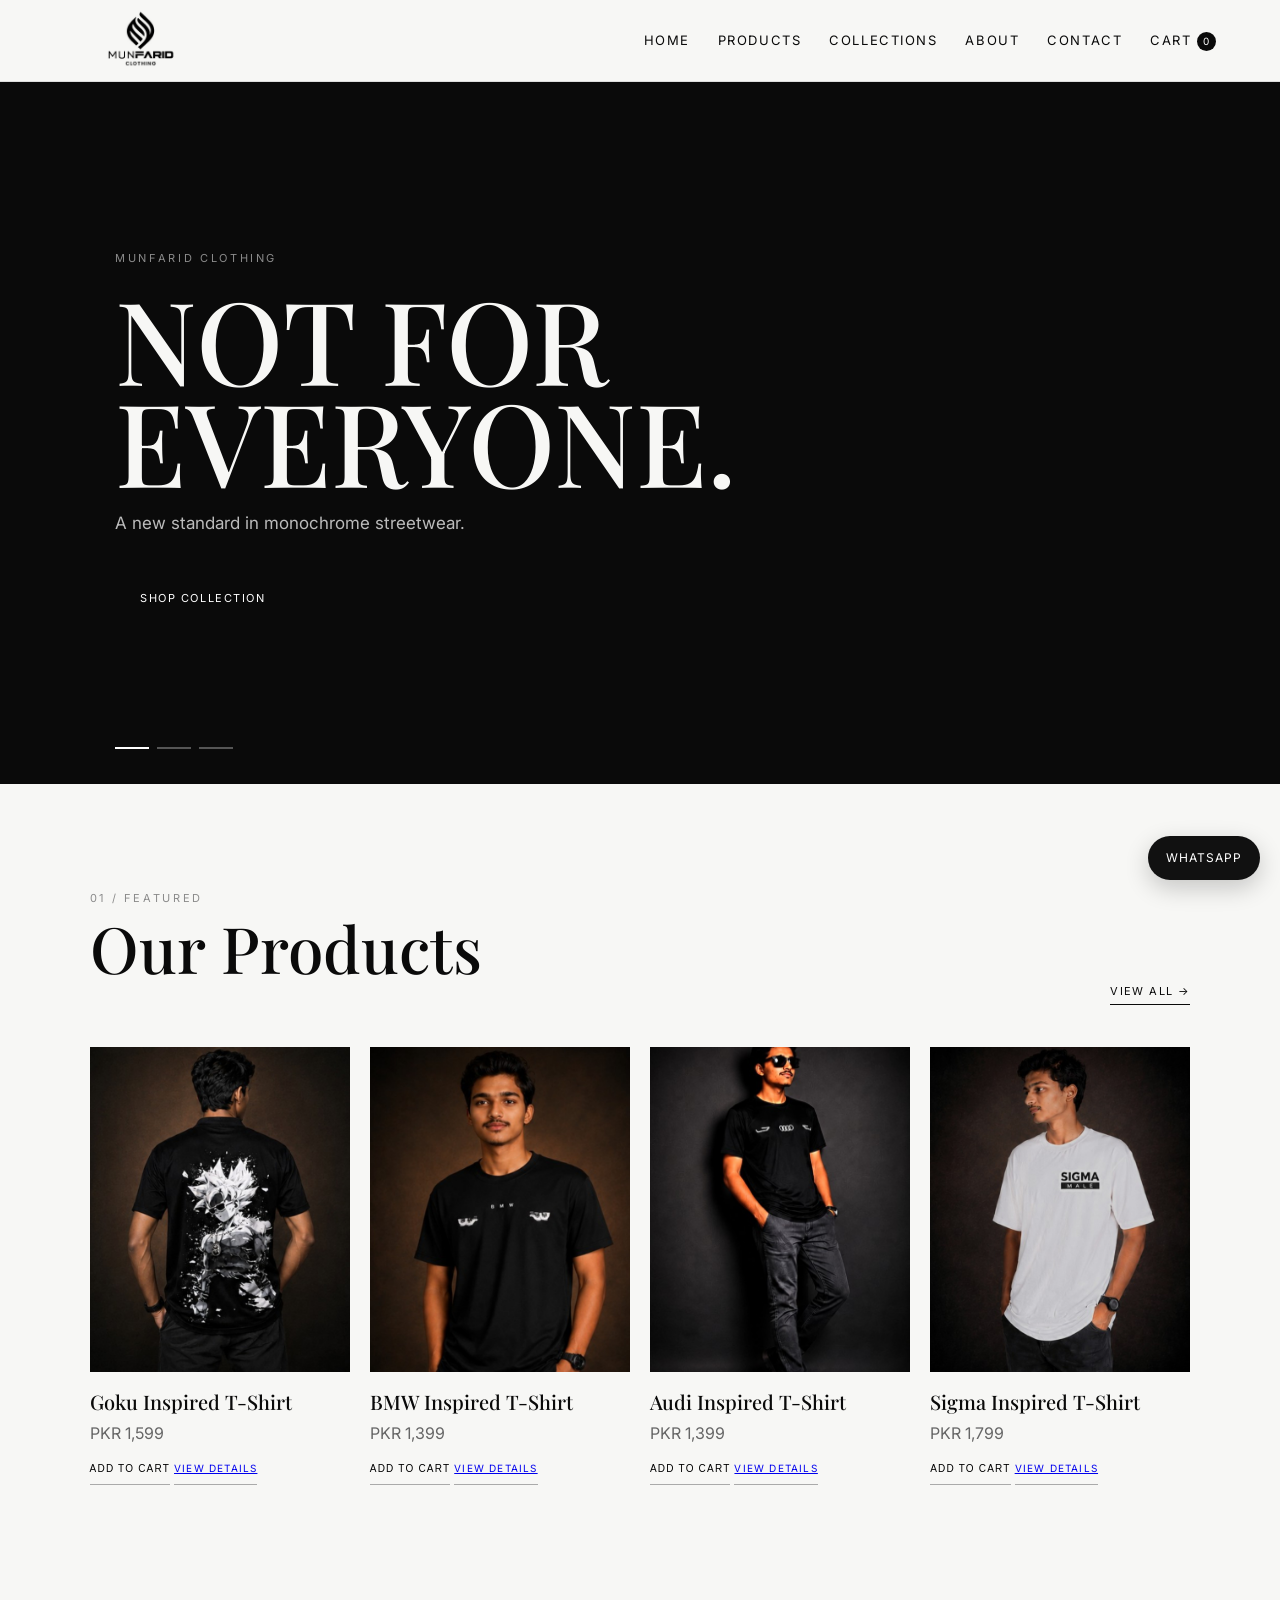
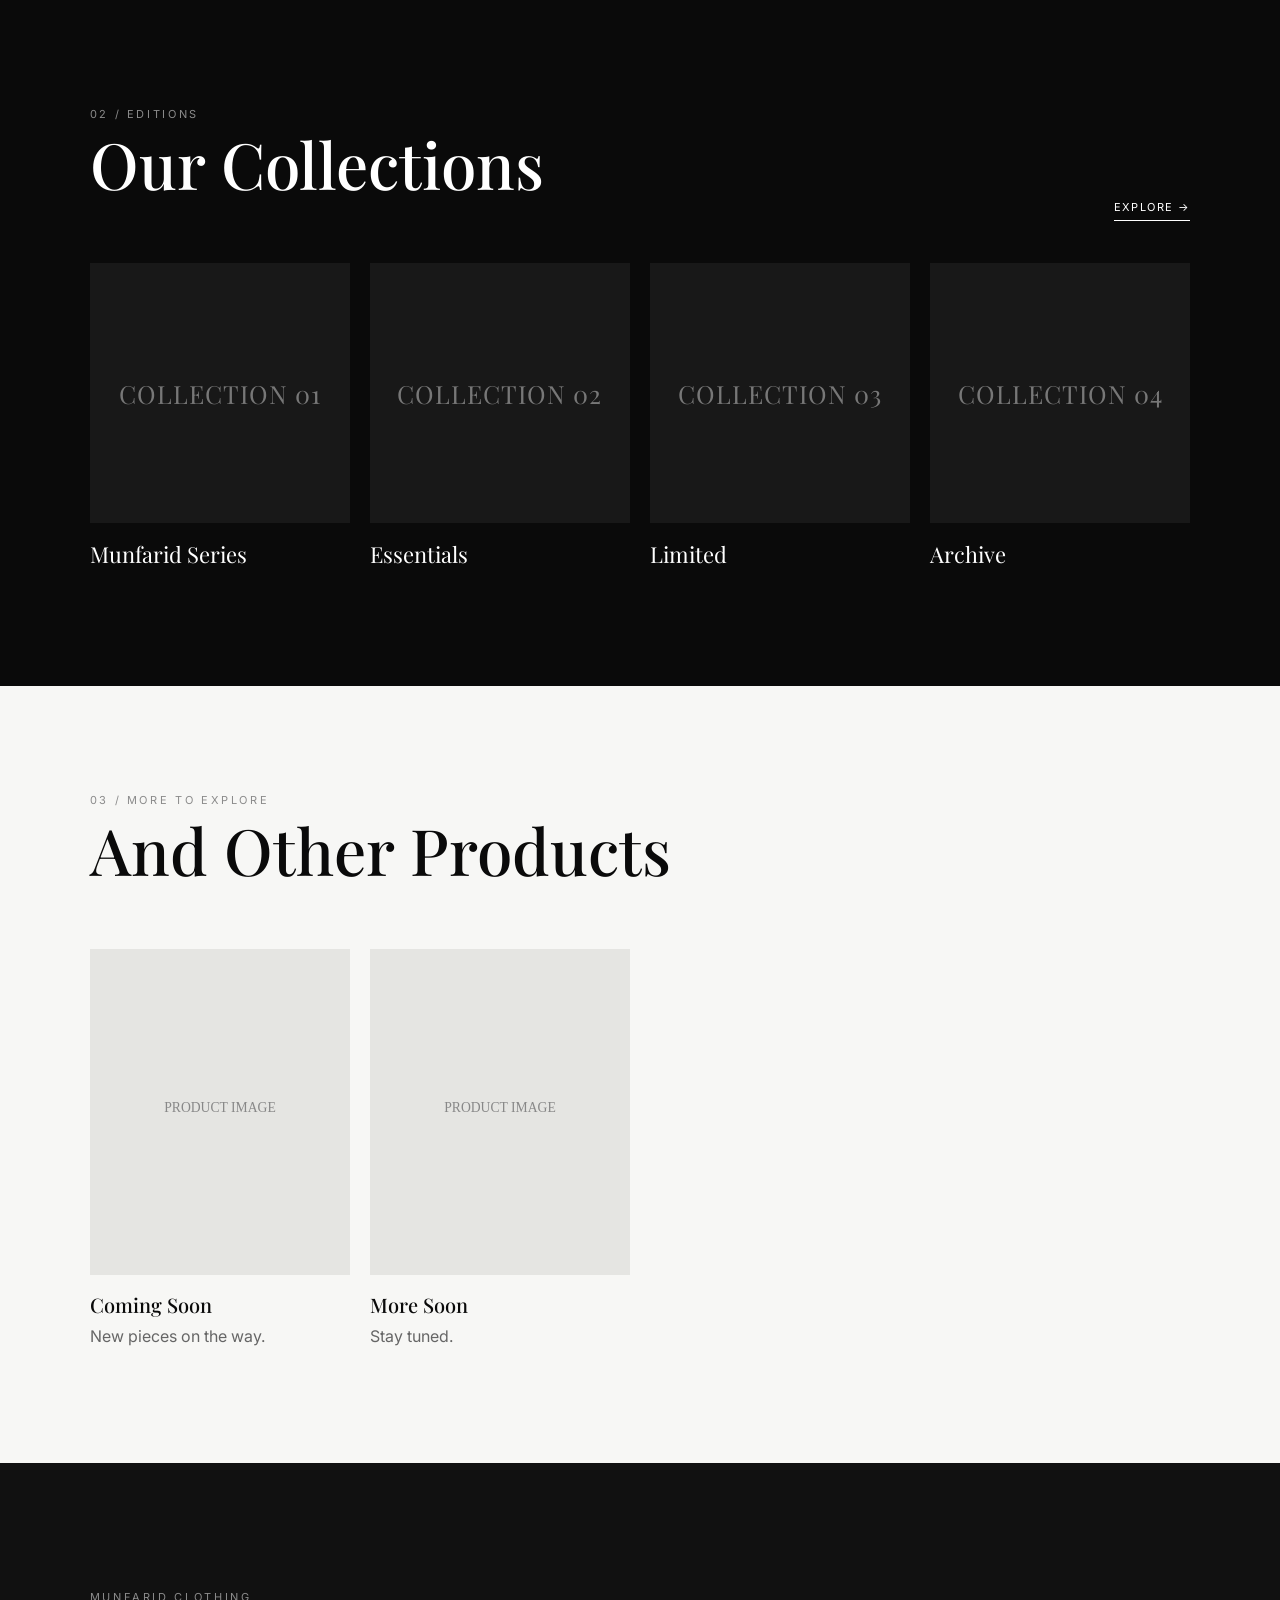
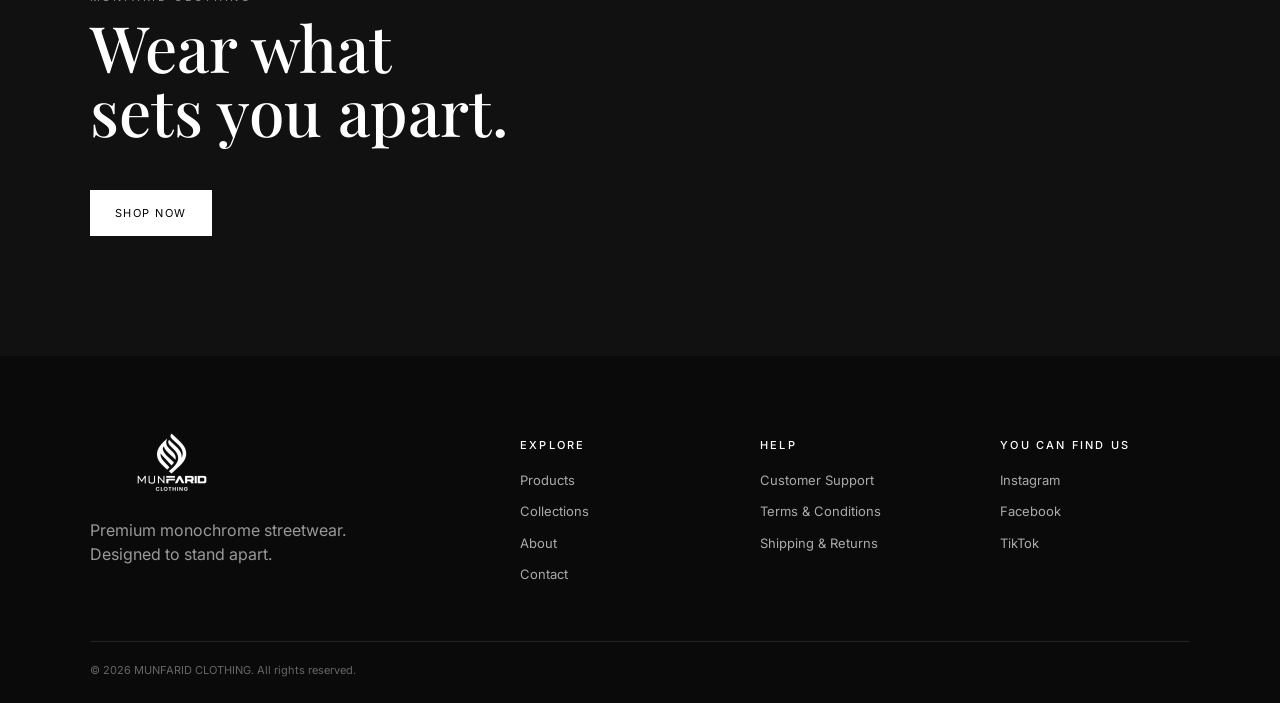
==== commit f84ba35c: "Add files via upload" ====
--- a/index.html
+++ b/index.html
@@ -166,7 +166,7 @@
 <a class="whatsapp" href="https://wa.me/923712092414" target="_blank" rel="noopener" aria-label="Chat on WhatsApp">WhatsApp</a>
 
 <script>
-const PRODUCTS = {"goku-inspired": {"eyebrow": "MUNFARID / ANIME STREETWEAR", "name": "Goku Inspired T-Shirt", "price": 1599, "priceText": "PKR 1,599", "meta": "Goku Inspired T-Shirt — premium anime-inspired streetwear by Munfarid Clothing.", "images": ["goku-front.jpg", "goku-back.jpg", "goku-front-model.jpg", "goku-back-model.jpg"], "description": ["Bring the power and attitude of Goku to your everyday streetwear with this bold anime-inspired T-shirt.", "Made with approximately 220 GSM premium-weight fabric, this T-shirt offers a comfortable, structured feel with a high-quality finish. The classic Black color gives the design a powerful and versatile look, making it perfect for anime and streetwear enthusiasts."], "sections": [["Key Features", ["Goku-inspired anime design", "Approx. 220 GSM premium-weight fabric", "Classic Black color", "High-quality DTF printing", "Sharp and detailed print finish", "Premium feel and comfortable fit", "Durable print quality", "Perfect for anime & streetwear looks", "Easy to style with jeans, cargos or shorts"]], ["Print Quality", "The Goku artwork is printed using high-quality DTF printing, providing a sharp, detailed and clean finish that brings the character design to life while maintaining a premium overall appearance."], ["Why You'll Love It", "A perfect combination of anime culture, bold graphics and premium streetwear style. Whether you're a dedicated Goku fan or simply love standout anime designs, this T-shirt is made to add character to your everyday fit."]], "tagline": "Goku-inspired. Premium quality. Built for anime lovers."}, "bmw-inspired": {"eyebrow": "MUNFARID / PREMIUM STREETWEAR", "name": "BMW Inspired T-Shirt", "price": 1399, "priceText": "PKR 1,399", "meta": "BMW Inspired T-Shirt — minimal, premium streetwear by Munfarid Clothing.", "images": ["bmw-model-front.jpg", "bmw-model-side.jpg", "bmw-front.jpg"], "description": ["Minimal look. Premium feel. Built for those who love clean, bold streetwear."], "sections": [["Key Features", ["200 GSM Dry-Fit Fabric", "Export Quality", "Premium & Comfortable Feel", "Breathable & Lightweight", "Oversized / Relaxed Look", "Color: Black", "Sizes: Medium & Large"]], ["Availability", "Limited pieces available. Upgrade your everyday fit with a clean BMW-inspired aesthetic."]], "tagline": "BMW-inspired. Clean streetwear. Premium feel."}, "audi-inspired": {"eyebrow": "MUNFARID / PREMIUM STREETWEAR", "name": "Audi Inspired T-Shirt", "price": 1399, "priceText": "PKR 1,399", "meta": "Audi Inspired T-Shirt — premium streetwear by Munfarid Clothing.", "images": ["audi-model-front.jpg", "audi-model-side.jpg", "audi-front.jpg"], "description": ["Minimal look. Premium feel. Built for everyday street style.", "MUNFARID — AUDI INSPIRED T-SHIRT. Audi inspired design with a clean, premium streetwear aesthetic."], "sections": [["Key Features", ["200 GSM Premium Dry-Fit Fabric", "Premium Quality & Comfortable Feel", "Round Neck Design", "Regular / Fit Design", "Classic Black Color", "Available Sizes: Medium & Large", "Breathable & Lightweight Fabric", "Soft & Comfortable for Everyday Wear", "Clean, Premium Finish", "Unisex Streetwear Style"]], ["Availability", "Limited Stock Available. Wear the attitude. Own the look."]], "tagline": "MUNFARID — Built Different. Worn Different."}, "sigma-inspired": {"eyebrow": "MUNFARID / EXCLUSIVE STREETWEAR", "name": "Sigma Inspired T-Shirt", "price": 1799, "priceText": "PKR 1,799", "meta": "Sigma Inspired T-Shirt — 260 GSM premium heavyweight cotton streetwear by Munfarid Clothing.", "images": ["sigma-model-front.jpg", "sigma-model-back.jpg", "sigma-front.png", "sigma-back.png"], "description": ["Not made for everyone. Made for those who stand apart.", "Introducing our Sigma Inspired Oversized T-Shirt — designed for a bold, confident and effortless streetwear look.", "Premium heavyweight construction, clean finishing and an exclusive black-and-white aesthetic make this piece a standout addition to your everyday wardrobe."], "sections": [["Fabric & Quality", ["260 GSM Heavyweight Fabric", "100% Premium Export-Quality Cotton", "Soft, Comfortable & Breathable Feel", "Premium Stitching & Clean Finishing", "Durable Fabric — Made for Everyday Wear"]], ["Fit & Design", ["Oversized Fit", "Drop Shoulder", "Classic Round Neck", "Relaxed & Modern Silhouette", "Premium Streetwear Aesthetic", "Color: White Only", "Available Sizes: Medium & Large"]], ["Availability", "Premium Quality | Exclusive Fit | Clean Aesthetic<br><br>Limited Stock Available — Grab Yours Before It's Gone!"]], "tagline": "Wear Different. Move Different. Stay Sigma."}};
+const PRODUCTS = {"goku-inspired": {"eyebrow": "MUNFARID / ANIME STREETWEAR", "name": "Goku Inspired T-Shirt", "price": 1599, "priceText": "PKR 1,599", "meta": "Goku Inspired T-Shirt — premium anime-inspired streetwear by Munfarid Clothing.", "images": ["goku-back-model.jpg", "goku-back.jpg", "goku-front-model.jpg", "goku-front.jpg"], "description": ["Bring the power and attitude of Goku to your everyday streetwear with this bold anime-inspired T-shirt.", "Made with approximately 220 GSM premium-weight fabric, this T-shirt offers a comfortable, structured feel with a high-quality finish. The classic Black color gives the design a powerful and versatile look, making it perfect for anime and streetwear enthusiasts."], "sections": [["Key Features", ["Goku-inspired anime design", "Approx. 220 GSM premium-weight fabric", "Classic Black color", "High-quality DTF printing", "Sharp and detailed print finish", "Premium feel and comfortable fit", "Durable print quality", "Perfect for anime & streetwear looks", "Easy to style with jeans, cargos or shorts"]], ["Print Quality", "The Goku artwork is printed using high-quality DTF printing, providing a sharp, detailed and clean finish that brings the character design to life while maintaining a premium overall appearance."], ["Why You'll Love It", "A perfect combination of anime culture, bold graphics and premium streetwear style. Whether you're a dedicated Goku fan or simply love standout anime designs, this T-shirt is made to add character to your everyday fit."]], "tagline": "Goku-inspired. Premium quality. Built for anime lovers."}, "bmw-inspired": {"eyebrow": "MUNFARID / PREMIUM STREETWEAR", "name": "BMW Inspired T-Shirt", "price": 1399, "priceText": "PKR 1,399", "meta": "BMW Inspired T-Shirt — minimal, premium streetwear by Munfarid Clothing.", "images": ["bmw-model-front.jpg", "bmw-model-side.jpg", "bmw-front.jpg"], "description": ["Minimal look. Premium feel. Built for those who love clean, bold streetwear."], "sections": [["Key Features", ["200 GSM Dry-Fit Fabric", "Export Quality", "Premium & Comfortable Feel", "Breathable & Lightweight", "Oversized / Relaxed Look", "Color: Black", "Sizes: Medium & Large"]], ["Availability", "Limited pieces available. Upgrade your everyday fit with a clean BMW-inspired aesthetic."]], "tagline": "BMW-inspired. Clean streetwear. Premium feel."}, "audi-inspired": {"eyebrow": "MUNFARID / PREMIUM STREETWEAR", "name": "Audi Inspired T-Shirt", "price": 1399, "priceText": "PKR 1,399", "meta": "Audi Inspired T-Shirt — premium streetwear by Munfarid Clothing.", "images": ["audi-model-front.jpg", "audi-model-side.jpg", "audi-front.jpg"], "description": ["Minimal look. Premium feel. Built for everyday street style.", "MUNFARID — AUDI INSPIRED T-SHIRT. Audi inspired design with a clean, premium streetwear aesthetic."], "sections": [["Key Features", ["200 GSM Premium Dry-Fit Fabric", "Premium Quality & Comfortable Feel", "Round Neck Design", "Regular / Fit Design", "Classic Black Color", "Available Sizes: Medium & Large", "Breathable & Lightweight Fabric", "Soft & Comfortable for Everyday Wear", "Clean, Premium Finish", "Unisex Streetwear Style"]], ["Availability", "Limited Stock Available. Wear the attitude. Own the look."]], "tagline": "MUNFARID — Built Different. Worn Different."}, "sigma-inspired": {"eyebrow": "MUNFARID / EXCLUSIVE STREETWEAR", "name": "Sigma Inspired T-Shirt", "price": 1799, "priceText": "PKR 1,799", "meta": "Sigma Inspired T-Shirt — 260 GSM premium heavyweight cotton streetwear by Munfarid Clothing.", "images": ["sigma-model-front.jpg", "sigma-model-back.jpg", "sigma-front.png", "sigma-back.png"], "description": ["Not made for everyone. Made for those who stand apart.", "Introducing our Sigma Inspired Oversized T-Shirt — designed for a bold, confident and effortless streetwear look.", "Premium heavyweight construction, clean finishing and an exclusive black-and-white aesthetic make this piece a standout addition to your everyday wardrobe."], "sections": [["Fabric & Quality", ["260 GSM Heavyweight Fabric", "100% Premium Export-Quality Cotton", "Soft, Comfortable & Breathable Feel", "Premium Stitching & Clean Finishing", "Durable Fabric — Made for Everyday Wear"]], ["Fit & Design", ["Oversized Fit", "Drop Shoulder", "Classic Round Neck", "Relaxed & Modern Silhouette", "Premium Streetwear Aesthetic", "Color: White Only", "Available Sizes: Medium & Large"]], ["Availability", "Premium Quality | Exclusive Fit | Clean Aesthetic<br><br>Limited Stock Available — Grab Yours Before It's Gone!"]], "tagline": "Wear Different. Move Different. Stay Sigma."}};
 const ASSETS = {"munfarid-logo.jpg": "[data-uri]", "goku-front.jpg": "[data-uri]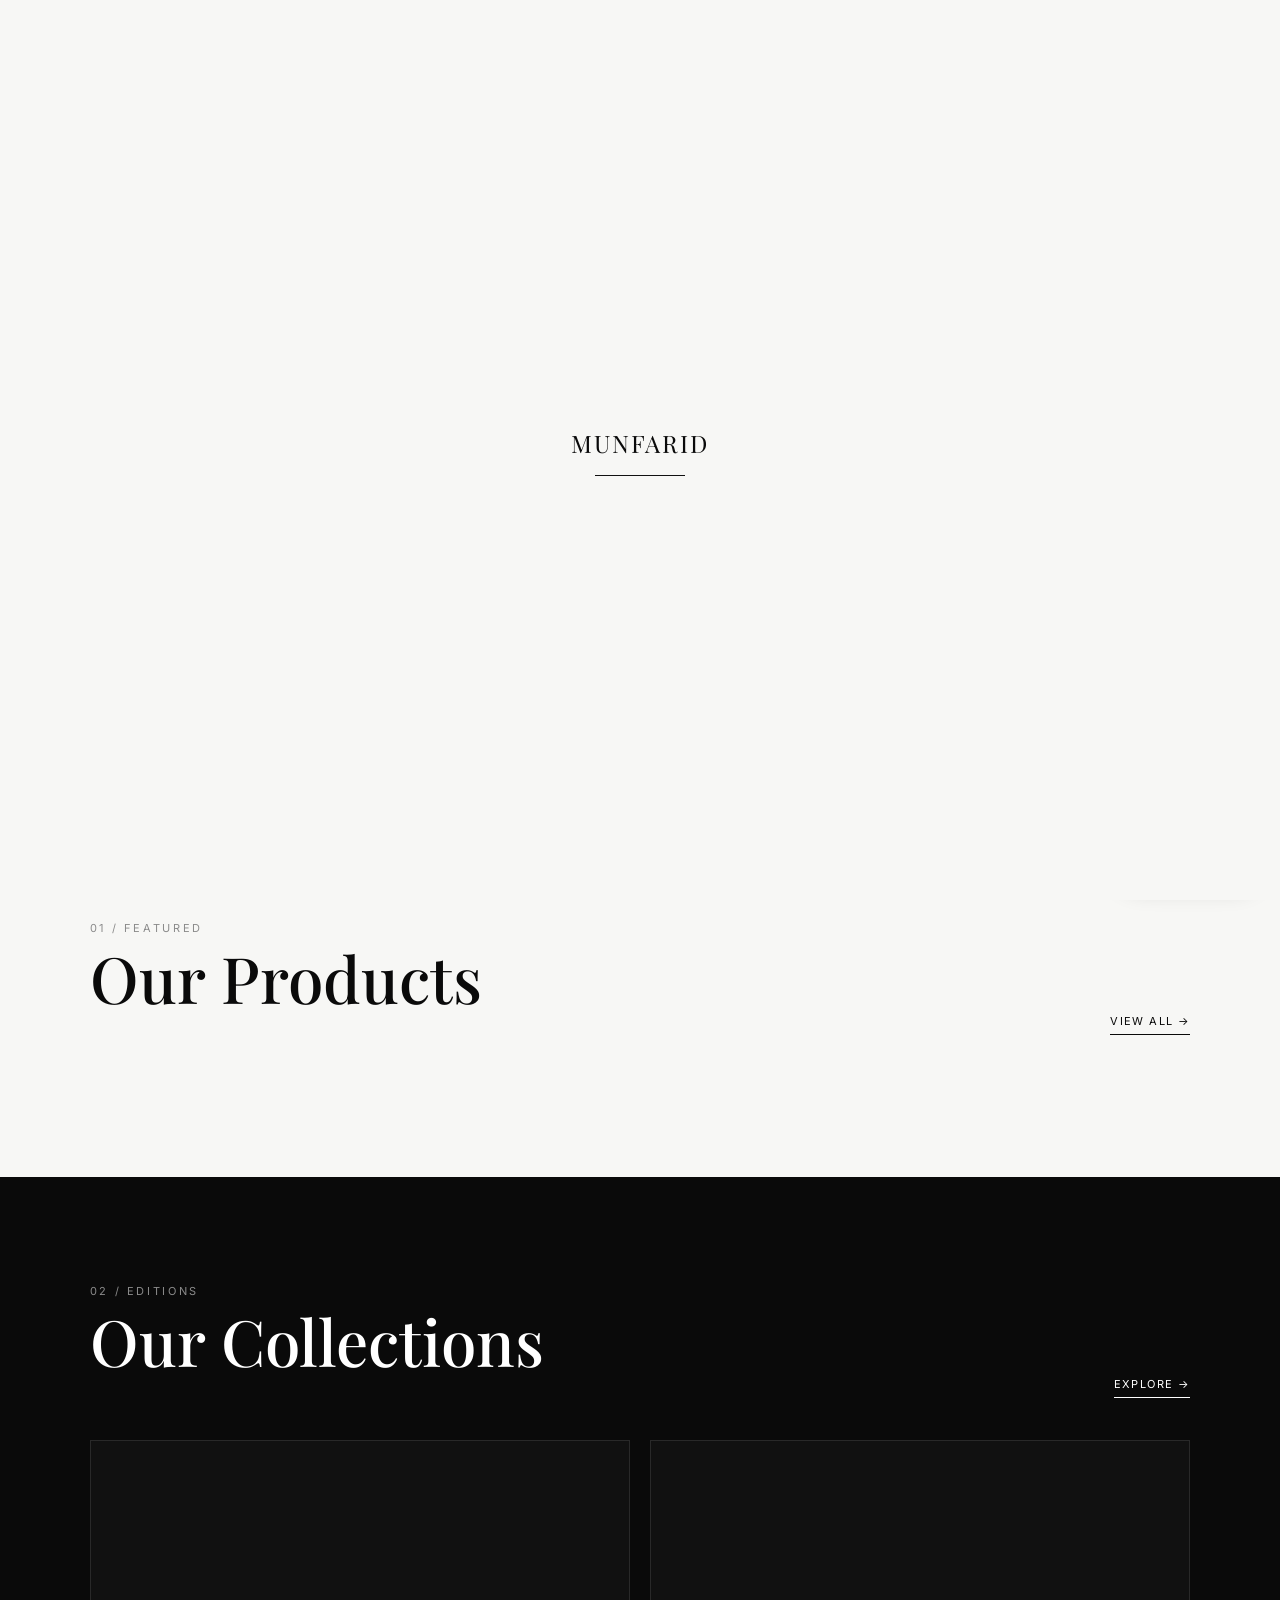
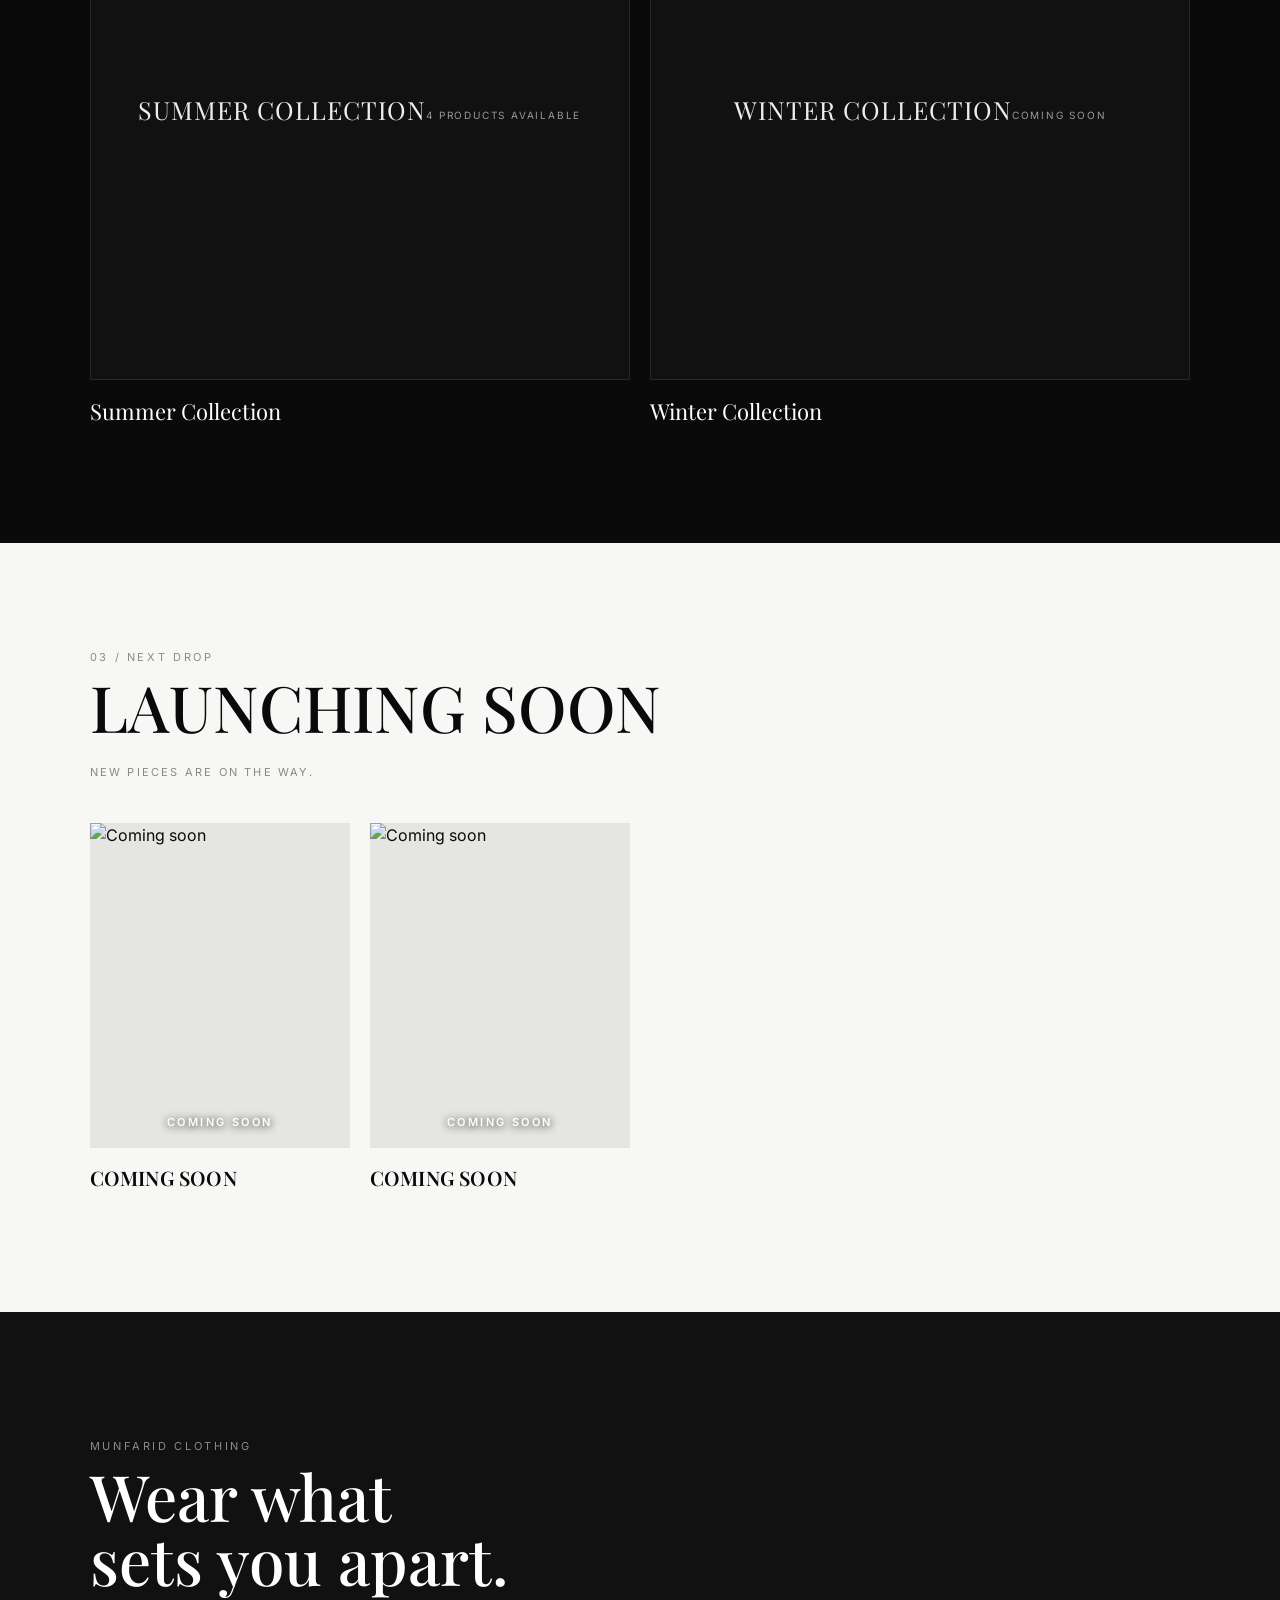
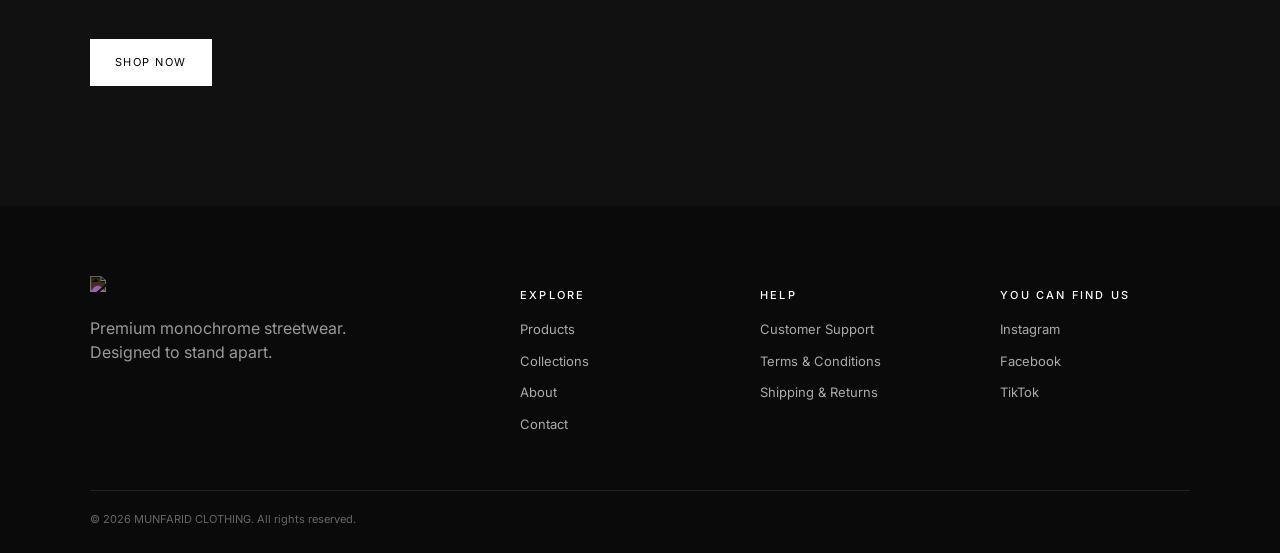
==== commit ca3bad0c: "Add files via upload" ====
--- a/index.html
+++ b/index.html
@@ -31,9 +31,16 @@
 .cart-row button{border:0;background:none;cursor:pointer;text-decoration:underline}
 .order-box{margin-top:25px;padding:22px;background:#eee}
 @media(max-width:800px){.product-detail-single{grid-template-columns:1fr;gap:38px}.product-detail-single h1{font-size:52px}}
+
+.welcome-bar{height:30px;background:#fff;color:#111;border-bottom:1px solid #e7e7e7;display:flex;align-items:center;justify-content:center;font-size:10px;letter-spacing:.22em;text-transform:uppercase;font-weight:600}
+.brand{margin-right:auto;display:flex;align-items:center}.site-header{gap:24px}.brand img{width:120px;height:58px}.product-info h3{font-weight:600;letter-spacing:.01em}.product-link{display:block}.product-image img{display:block}.collection-grid{grid-template-columns:repeat(2,1fr)}.collection-placeholder{background:#111;color:#eee;border:1px solid #292929;position:relative}.collection-placeholder small{display:block;margin-top:10px;font-family:var(--sans);font-size:10px;letter-spacing:.18em;color:#999}.launching-note{font-family:var(--sans);font-size:11px;letter-spacing:.2em;text-transform:uppercase;color:#888;margin-top:5px}.coming-soon-card .product-image{position:relative}.coming-soon-card .product-image:after{content:'COMING SOON';position:absolute;inset:auto 0 18px;text-align:center;color:#fff;font-size:11px;letter-spacing:.22em;font-weight:600;text-shadow:0 1px 8px #000}.hero{touch-action:pan-y}.hero-slider{cursor:grab}.hero-slider.dragging{cursor:grabbing}.slider-arrow{position:absolute;top:50%;transform:translateY(-50%);width:40px;height:40px;border:1px solid #555;background:#111a;color:#fff;border-radius:50%;display:flex;align-items:center;justify-content:center;cursor:pointer;font-size:18px;z-index:3}.slider-arrow.prev{left:22px}.slider-arrow.next{right:22px}.whatsapp{display:flex;align-items:center;gap:9px;padding:10px 15px}.wa-icon{width:28px;height:28px;border-radius:50%;display:grid;place-items:center;background:#fff;color:#111;flex:0 0 28px}.wa-icon svg{width:17px;height:17px;fill:currentColor}.page-loader{position:fixed;inset:0;background:#f7f7f5;z-index:9999;display:flex;align-items:center;justify-content:center;transition:opacity .25s ease,visibility .25s ease}.page-loader.hidden{opacity:0;visibility:hidden}.loader-inner{text-align:center}.loader-mark{font-family:var(--serif);font-size:24px;letter-spacing:.08em}.loader-line{width:90px;height:1px;background:#111;margin:14px auto 0;animation:loadline 1s ease-in-out infinite}.lazy-img{background:#e5e5e2}@keyframes loadline{0%,100%{transform:scaleX(.35);opacity:.35}50%{transform:scaleX(1);opacity:1}}
+@media(max-width:800px){.welcome-bar{height:28px;font-size:9px}.site-header{height:70px;padding:0 4%}.brand img{width:105px;height:54px}.slider-arrow{width:34px;height:34px;font-size:15px}.slider-arrow.prev{left:10px}.slider-arrow.next{right:10px}.collection-grid,.collection-grid.large{grid-template-columns:1fr 1fr}.product-info h3{font-size:19px}.whatsapp{right:12px;bottom:12px;padding:8px 11px}.whatsapp .wa-label{display:none}}
+
 </style>
 </head>
 <body>
+<div class="page-loader" id="page-loader" aria-hidden="true"><div class="loader-inner"><div class="loader-mark">MUNFARID</div><div class="loader-line"></div></div></div>
+<div class="welcome-bar">WELCOME TO MUNFARID</div>
 
 <header class="site-header">
   <a class="brand" href="#home"><img id="logo" alt="Munfarid Clothing"></a>
@@ -56,7 +63,7 @@
       <div class="slide active"><div><span class="eyebrow">MUNFARID CLOTHING</span><h1>NOT FOR<br>EVERYONE.</h1><p>A new standard in monochrome streetwear.</p><a class="btn" href="#products">Shop Collection</a></div></div>
       <div class="slide"><div><span class="eyebrow">THE ESSENTIALS</span><h1>QUIET.<br>PRECISE.</h1><p>Premium silhouettes. Timeless attitude.</p><a class="btn" href="#products">Explore Products</a></div></div>
       <div class="slide"><div><span class="eyebrow">MUNFARID SERIES</span><h1>BUILT TO<br>STAND APART.</h1><p>Discover the latest collection.</p><a class="btn" href="#collections">View Collections</a></div></div>
-      <div class="slider-dots"><button class="dot active"></button><button class="dot"></button><button class="dot"></button></div>
+      <button class="slider-arrow prev" type="button" aria-label="Previous slide">‹</button><button class="slider-arrow next" type="button" aria-label="Next slide">›</button><div class="slider-dots"><button class="dot active" type="button" aria-label="Slide 1"></button><button class="dot" type="button" aria-label="Slide 2"></button><button class="dot" type="button" aria-label="Slide 3"></button></div>
     </div>
   </section>
   <section class="section">
@@ -66,17 +73,15 @@
   <section class="section dark-section">
     <div class="section-head"><div><span class="eyebrow">02 / EDITIONS</span><h2>Our Collections</h2></div><a href="#collections" class="text-link">Explore →</a></div>
     <div class="collection-grid">
-      <a class="collection-card" href="#products"><div class="collection-placeholder">COLLECTION 01</div><span>Munfarid Series</span></a>
-      <a class="collection-card" href="#products"><div class="collection-placeholder">COLLECTION 02</div><span>Essentials</span></a>
-      <a class="collection-card" href="#products"><div class="collection-placeholder">COLLECTION 03</div><span>Limited</span></a>
-      <a class="collection-card" href="#products"><div class="collection-placeholder">COLLECTION 04</div><span>Archive</span></a>
+      <a class="collection-card" href="#products"><div class="collection-placeholder">SUMMER COLLECTION<small>4 PRODUCTS AVAILABLE</small></div><span>Summer Collection</span></a>
+      <a class="collection-card" href="#collections"><div class="collection-placeholder">WINTER COLLECTION<small>COMING SOON</small></div><span>Winter Collection</span></a>
     </div>
   </section>
   <section class="section">
-    <div class="section-head"><div><span class="eyebrow">03 / MORE TO EXPLORE</span><h2>And Other Products</h2></div></div>
+    <div class="section-head"><div><span class="eyebrow">03 / NEXT DROP</span><h2>LAUNCHING SOON</h2><div class="launching-note">New pieces are on the way.</div></div></div>
     <div class="product-grid compact">
-      <article class="product-card"><a href="#products"><div class="product-image"><img class="asset" data-asset="placeholder.svg" alt="Coming soon"></div></a><div class="product-info"><h3>Coming Soon</h3><p>New pieces on the way.</p></div></article>
-      <article class="product-card"><a href="#products"><div class="product-image"><img class="asset" data-asset="placeholder.svg" alt="Coming soon"></div></a><div class="product-info"><h3>More Soon</h3><p>Stay tuned.</p></div></article>
+      <article class="product-card coming-soon-card"><div class="product-image"><img class="asset" data-asset="placeholder.svg" alt="Coming soon" loading="lazy"></div><div class="product-info"><h3>COMING SOON</h3></div></article>
+      <article class="product-card coming-soon-card"><div class="product-image"><img class="asset" data-asset="placeholder.svg" alt="Coming soon" loading="lazy"></div><div class="product-info"><h3>COMING SOON</h3></div></article>
     </div>
   </section>
   <section class="cta"><span class="eyebrow">MUNFARID CLOTHING</span><h2>Wear what<br>sets you apart.</h2><a class="btn light" href="#products">Shop Now</a></section>
@@ -110,10 +115,8 @@
 <section id="collections" class="single-page">
   <section class="page-hero"><span class="eyebrow">MUNFARID / 02</span><h1>Collections</h1><p>Distinct editions, one Munfarid identity.</p></section>
   <section class="section"><div class="collection-grid large">
-    <a class="collection-card" href="#products"><div class="collection-placeholder">MUNFARID SERIES</div><span>Munfarid Series</span></a>
-    <a class="collection-card" href="#products"><div class="collection-placeholder">ESSENTIALS</div><span>Essentials</span></a>
-    <a class="collection-card" href="#products"><div class="collection-placeholder">LIMITED</div><span>Limited Edition</span></a>
-    <a class="collection-card" href="#products"><div class="collection-placeholder">ARCHIVE</div><span>Archive</span></a>
+    <a class="collection-card" href="#products"><div class="collection-placeholder">SUMMER COLLECTION<small>ALL 4 CURRENT PRODUCTS</small></div><span>Summer Collection</span></a>
+    <div class="collection-card"><div class="collection-placeholder">WINTER COLLECTION<small>COMING SOON</small></div><span>Winter Collection</span></div>
   </div></section>
 </section>
 
@@ -163,11 +166,12 @@
   <div class="footer-bottom">© 2026 MUNFARID CLOTHING. All rights reserved.</div>
 </footer>
 
-<a class="whatsapp" href="https://wa.me/923712092414" target="_blank" rel="noopener" aria-label="Chat on WhatsApp">WhatsApp</a>
+<a class="whatsapp" href="https://wa.me/923712092414" target="_blank" rel="noopener" aria-label="Chat on WhatsApp"><span class="wa-icon"><svg viewBox="0 0 24 24" aria-hidden="true"><path d="M20.5 3.5A11.7 11.7 0 0 0 12.16 0C5.65 0 .36 5.3.36 11.81c0 2.08.54 4.1 1.56 5.88L.27 24l6.48-1.7a11.8 11.8 0 0 0 5.4 1.3h.01c6.5 0 11.8-5.29 11.8-11.8 0-3.15-1.23-6.1-3.46-8.3ZM12.16 21.6h-.01a9.8 9.8 0 0 1-5-1.37l-.36-.21-3.85 1.01 1.03-3.76-.23-.38a9.78 9.78 0 0 1-1.5-5.08C2.24 6.4 6.68 1.96 12.17 1.96a9.76 9.76 0 0 1 6.95 2.88 9.76 9.76 0 0 1 2.88 6.96c0 5.49-4.45 9.8-9.84 9.8Zm5.38-7.34c-.3-.15-1.77-.87-2.04-.97-.27-.1-.47-.15-.67.15-.2.3-.77.97-.94 1.17-.17.2-.35.22-.65.07-.3-.15-1.27-.47-2.42-1.49-.9-.8-1.5-1.79-1.68-2.09-.17-.3-.02-.46.13-.61.14-.14.3-.35.45-.52.15-.17.2-.3.3-.5.1-.2.05-.37-.02-.52-.08-.15-.67-1.62-.92-2.22-.24-.58-.49-.5-.67-.51h-.57c-.2 0-.52.07-.79.37-.27.3-1.04 1.02-1.04 2.49s1.07 2.89 1.22 3.09c.15.2 2.1 3.21 5.09 4.5.71.31 1.26.5 1.69.64.71.23 1.35.2 1.86.12.57-.08 1.77-.72 2.02-1.42.25-.7.25-1.3.17-1.42-.07-.12-.27-.2-.57-.35Z"/></svg></span><span class="wa-label">WhatsApp</span></a>
 
 <script>
-const PRODUCTS = {"goku-inspired": {"eyebrow": "MUNFARID / ANIME STREETWEAR", "name": "Goku Inspired T-Shirt", "price": 1599, "priceText": "PKR 1,599", "meta": "Goku Inspired T-Shirt — premium anime-inspired streetwear by Munfarid Clothing.", "images": ["goku-back-model.jpg", "goku-back.jpg", "goku-front-model.jpg", "goku-front.jpg"], "description": ["Bring the power and attitude of Goku to your everyday streetwear with this bold anime-inspired T-shirt.", "Made with approximately 220 GSM premium-weight fabric, this T-shirt offers a comfortable, structured feel with a high-quality finish. The classic Black color gives the design a powerful and versatile look, making it perfect for anime and streetwear enthusiasts."], "sections": [["Key Features", ["Goku-inspired anime design", "Approx. 220 GSM premium-weight fabric", "Classic Black color", "High-quality DTF printing", "Sharp and detailed print finish", "Premium feel and comfortable fit", "Durable print quality", "Perfect for anime & streetwear looks", "Easy to style with jeans, cargos or shorts"]], ["Print Quality", "The Goku artwork is printed using high-quality DTF printing, providing a sharp, detailed and clean finish that brings the character design to life while maintaining a premium overall appearance."], ["Why You'll Love It", "A perfect combination of anime culture, bold graphics and premium streetwear style. Whether you're a dedicated Goku fan or simply love standout anime designs, this T-shirt is made to add character to your everyday fit."]], "tagline": "Goku-inspired. Premium quality. Built for anime lovers."}, "bmw-inspired": {"eyebrow": "MUNFARID / PREMIUM STREETWEAR", "name": "BMW Inspired T-Shirt", "price": 1399, "priceText": "PKR 1,399", "meta": "BMW Inspired T-Shirt — minimal, premium streetwear by Munfarid Clothing.", "images": ["bmw-model-front.jpg", "bmw-model-side.jpg", "bmw-front.jpg"], "description": ["Minimal look. Premium feel. Built for those who love clean, bold streetwear."], "sections": [["Key Features", ["200 GSM Dry-Fit Fabric", "Export Quality", "Premium & Comfortable Feel", "Breathable & Lightweight", "Oversized / Relaxed Look", "Color: Black", "Sizes: Medium & Large"]], ["Availability", "Limited pieces available. Upgrade your everyday fit with a clean BMW-inspired aesthetic."]], "tagline": "BMW-inspired. Clean streetwear. Premium feel."}, "audi-inspired": {"eyebrow": "MUNFARID / PREMIUM STREETWEAR", "name": "Audi Inspired T-Shirt", "price": 1399, "priceText": "PKR 1,399", "meta": "Audi Inspired T-Shirt — premium streetwear by Munfarid Clothing.", "images": ["audi-model-front.jpg", "audi-model-side.jpg", "audi-front.jpg"], "description": ["Minimal look. Premium feel. Built for everyday street style.", "MUNFARID — AUDI INSPIRED T-SHIRT. Audi inspired design with a clean, premium streetwear aesthetic."], "sections": [["Key Features", ["200 GSM Premium Dry-Fit Fabric", "Premium Quality & Comfortable Feel", "Round Neck Design", "Regular / Fit Design", "Classic Black Color", "Available Sizes: Medium & Large", "Breathable & Lightweight Fabric", "Soft & Comfortable for Everyday Wear", "Clean, Premium Finish", "Unisex Streetwear Style"]], ["Availability", "Limited Stock Available. Wear the attitude. Own the look."]], "tagline": "MUNFARID — Built Different. Worn Different."}, "sigma-inspired": {"eyebrow": "MUNFARID / EXCLUSIVE STREETWEAR", "name": "Sigma Inspired T-Shirt", "price": 1799, "priceText": "PKR 1,799", "meta": "Sigma Inspired T-Shirt — 260 GSM premium heavyweight cotton streetwear by Munfarid Clothing.", "images": ["sigma-model-front.jpg", "sigma-model-back.jpg", "sigma-front.png", "sigma-back.png"], "description": ["Not made for everyone. Made for those who stand apart.", "Introducing our Sigma Inspired Oversized T-Shirt — designed for a bold, confident and effortless streetwear look.", "Premium heavyweight construction, clean finishing and an exclusive black-and-white aesthetic make this piece a standout addition to your everyday wardrobe."], "sections": [["Fabric & Quality", ["260 GSM Heavyweight Fabric", "100% Premium Export-Quality Cotton", "Soft, Comfortable & Breathable Feel", "Premium Stitching & Clean Finishing", "Durable Fabric — Made for Everyday Wear"]], ["Fit & Design", ["Oversized Fit", "Drop Shoulder", "Classic Round Neck", "Relaxed & Modern Silhouette", "Premium Streetwear Aesthetic", "Color: White Only", "Available Sizes: Medium & Large"]], ["Availability", "Premium Quality | Exclusive Fit | Clean Aesthetic<br><br>Limited Stock Available — Grab Yours Before It's Gone!"]], "tagline": "Wear Different. Move Different. Stay Sigma."}};
-const ASSETS = {"munfarid-logo.jpg": "[data-uri]", "goku-front.jpg": "[data-uri]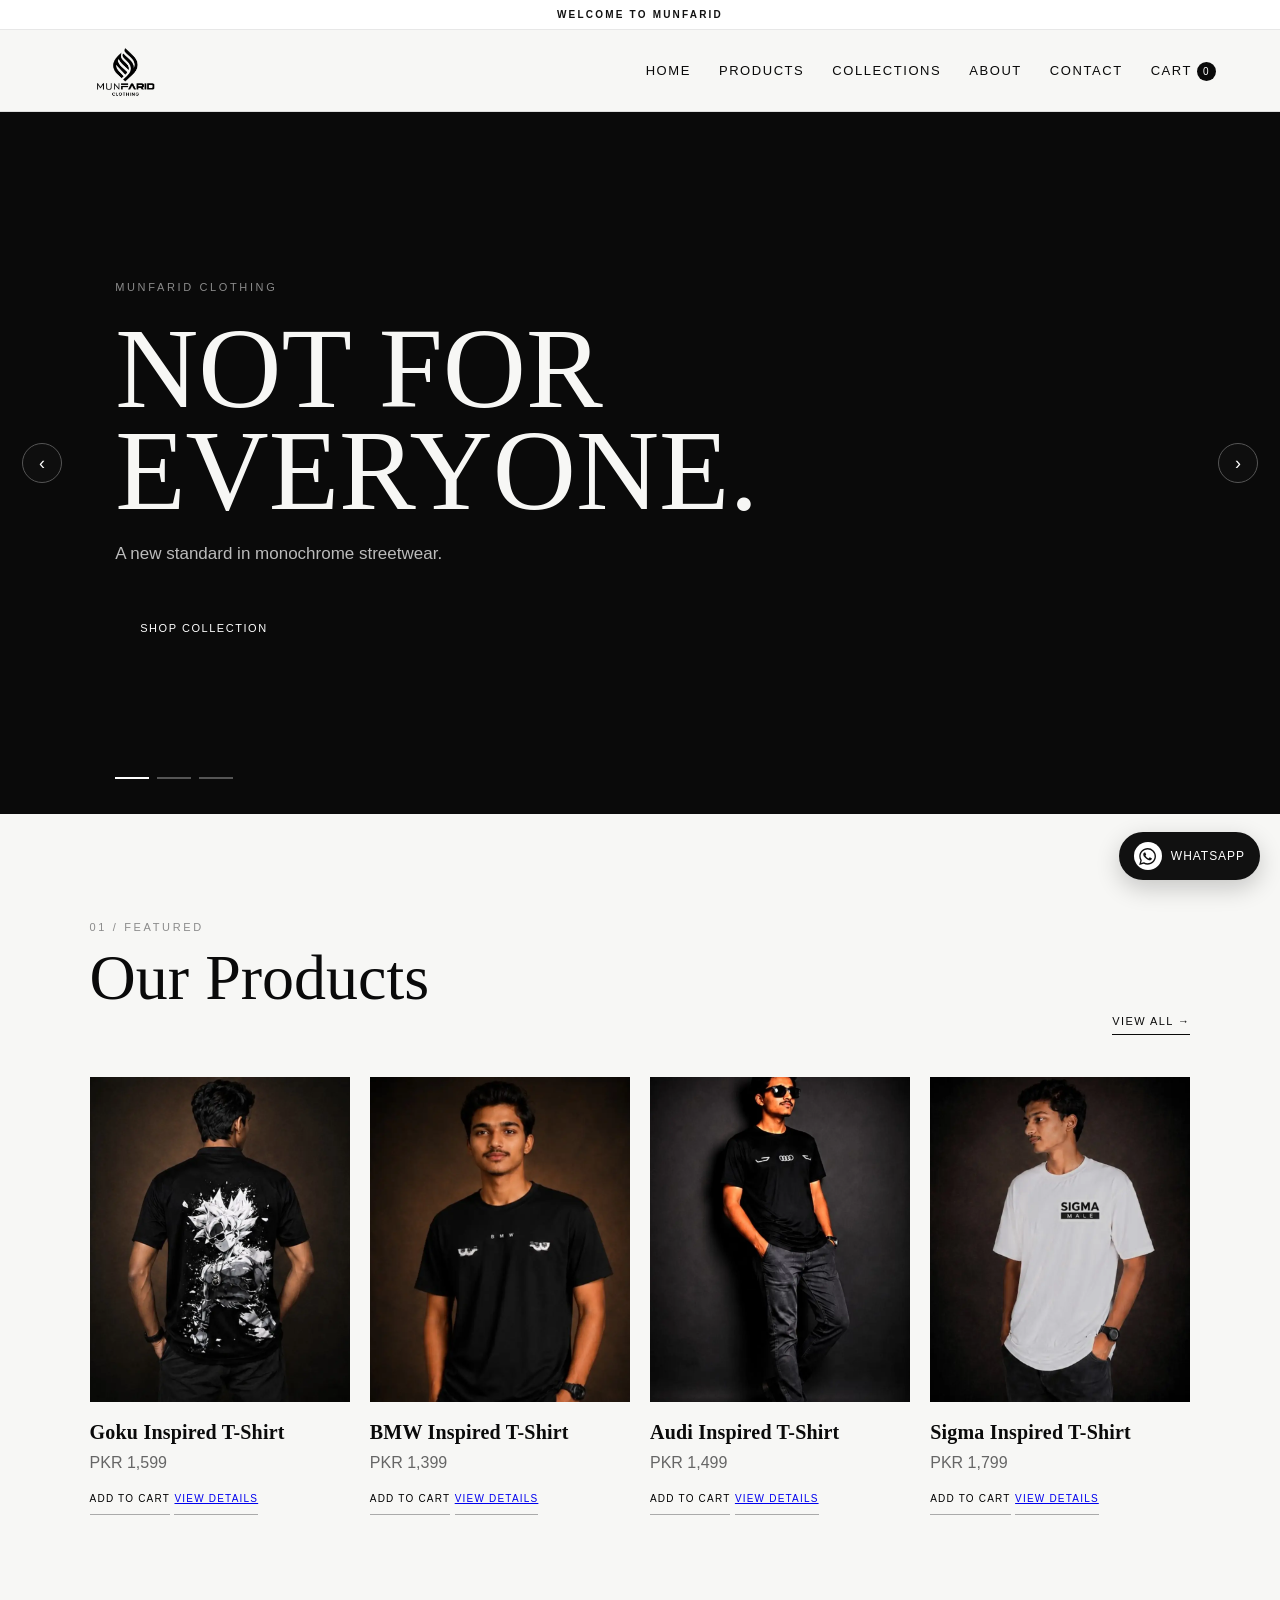
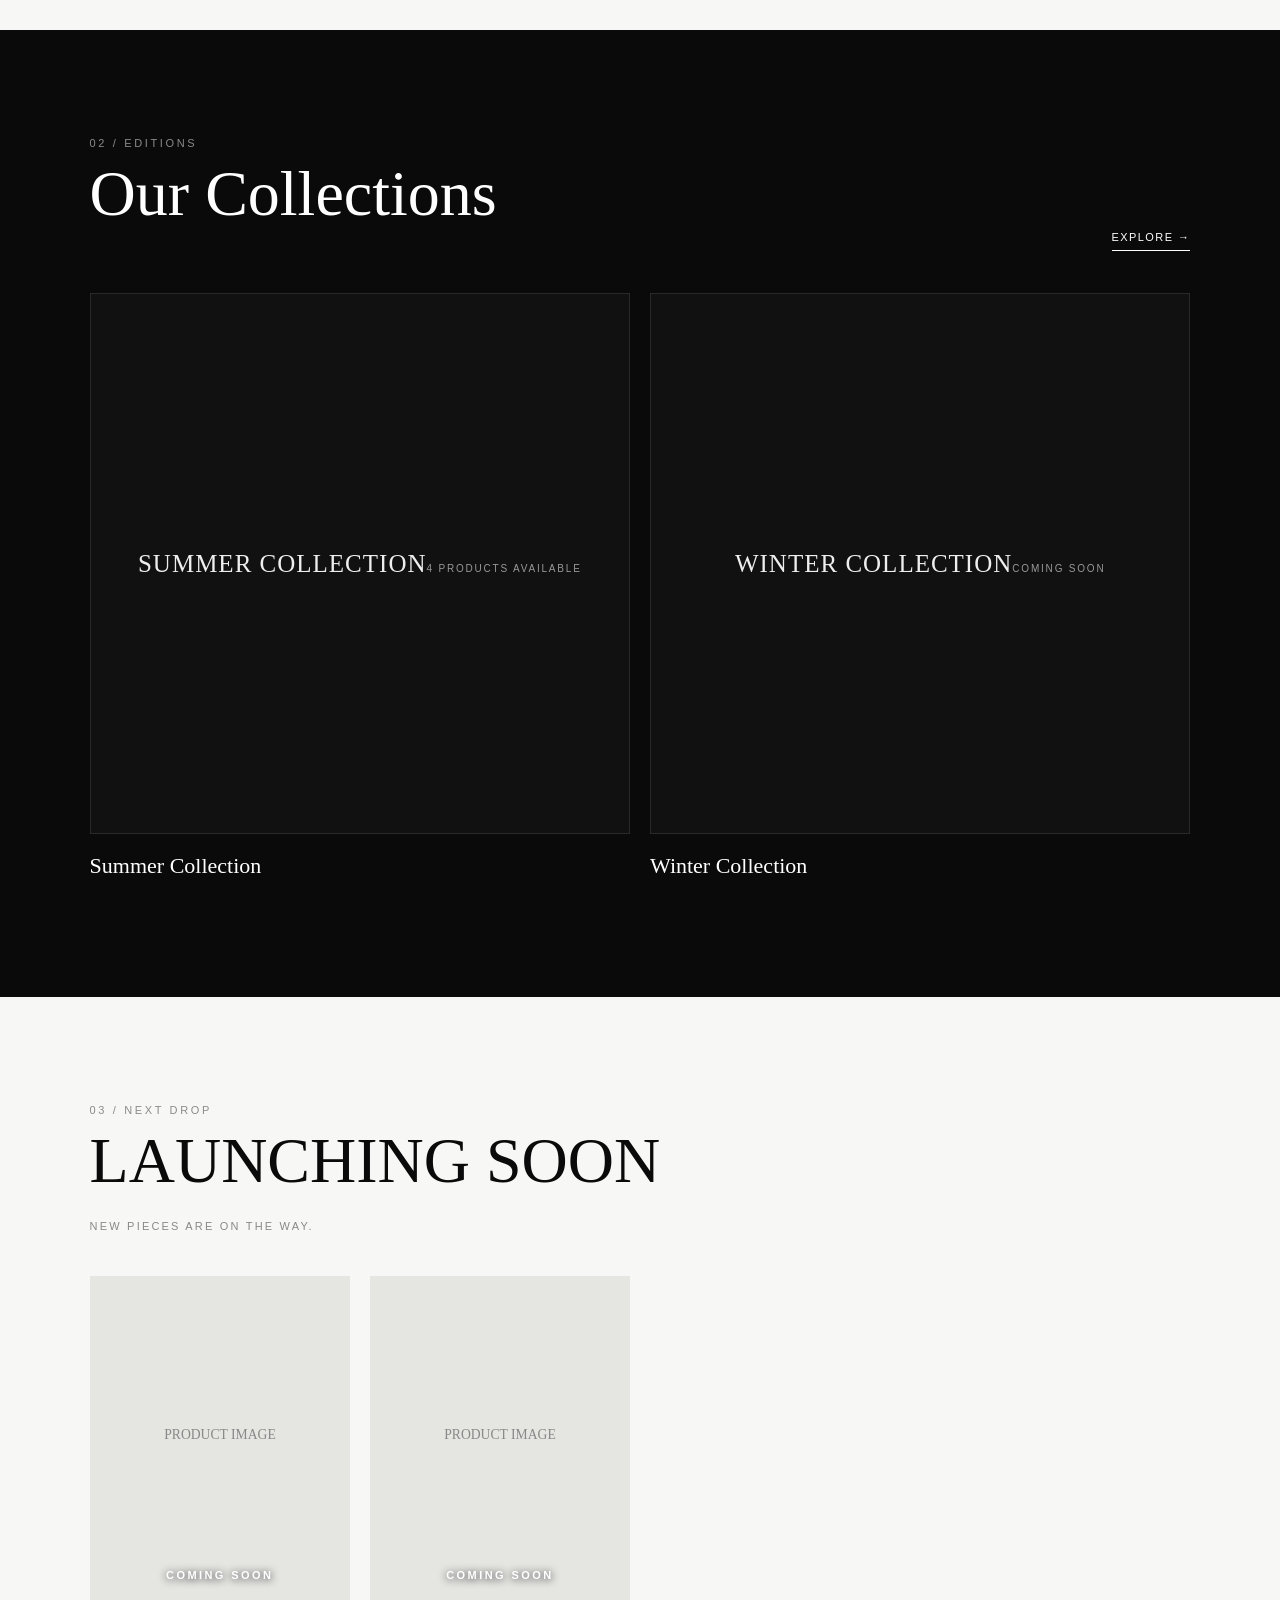
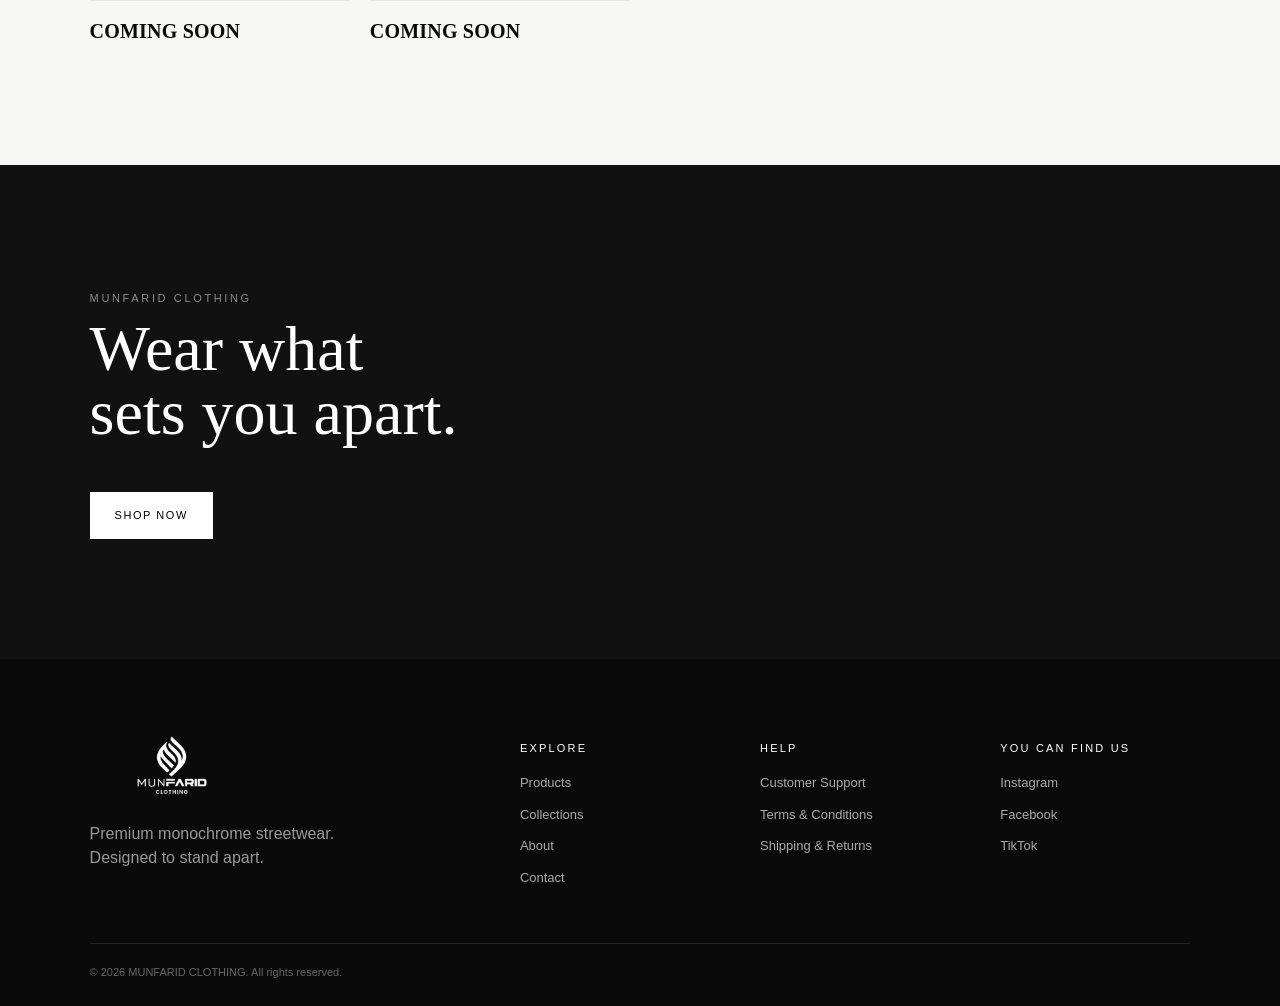
==== commit 8eb43fa0: "Add files via upload" ====
--- a/index.html
+++ b/index.html
@@ -5,11 +5,8 @@
 <meta name="viewport" content="width=device-width, initial-scale=1">
 <title>MUNFARID CLOTHING</title>
 <meta name="description" content="MUNFARID CLOTHING — premium monochrome streetwear.">
-<link rel="preconnect" href="https://fonts.googleapis.com">
-<link rel="preconnect" href="https://fonts.gstatic.com" crossorigin>
-<link href="https://fonts.googleapis.com/css2?family=Playfair+Display:wght@400;500;600;700&family=Inter:wght@400;500;600;700&display=swap" rel="stylesheet">
 <style>
-:root{--black:#0a0a0a;--white:#f7f7f5;--grey:#8b8b8b;--line:#242424;--serif:"Playfair Display",Georgia,serif;--sans:Inter,Arial,sans-serif}
+:root{--black:#0a0a0a;--white:#f7f7f5;--grey:#8b8b8b;--line:#242424;--serif:Georgia,"Times New Roman",serif;--sans:Arial,Helvetica,sans-serif}
 *{box-sizing:border-box}html{scroll-behavior:smooth}body{margin:0;background:var(--white);color:var(--black);font-family:var(--sans);line-height:1.5}.site-header{height:82px;background:rgba(247,247,245,.96);border-bottom:1px solid #ddd;display:flex;align-items:center;justify-content:space-between;padding:0 5%;position:sticky;top:0;z-index:50;backdrop-filter:blur(10px)}.brand img{width:150px;height:65px;object-fit:contain;mix-blend-mode:multiply}.nav{display:flex;gap:28px;align-items:center}.nav a,.footer a{color:inherit;text-decoration:none}.nav a{font-size:13px;text-transform:uppercase;letter-spacing:.12em}.cart-count{display:inline-flex;min-width:19px;height:19px;border-radius:50%;align-items:center;justify-content:center;background:var(--black);color:white;font-size:10px}.menu-btn{display:none;background:none;border:0;font-size:24px}.hero{height:78vh;min-height:570px;background:var(--black);color:var(--white);position:relative;overflow:hidden}.hero-slider,.slide{height:100%}.slide{display:none;padding:8% 9%;align-items:center}.slide.active{display:flex}.slide>div{max-width:800px}.eyebrow{font-size:11px;letter-spacing:.24em;text-transform:uppercase;color:var(--grey)}h1,h2,h3{font-family:var(--serif);font-weight:500}h1{font-size:clamp(60px,9vw,132px);line-height:.88;margin:20px 0}h2{font-size:clamp(38px,5vw,70px);line-height:1;margin:8px 0 25px}.slide p{max-width:520px;color:#bbb;font-size:17px}.btn{display:inline-block;margin-top:22px;padding:14px 24px;background:var(--black);color:white;text-decoration:none;text-transform:uppercase;letter-spacing:.14em;font-size:11px;border:1px solid var(--black);cursor:pointer}.btn.light{background:white;color:black;border-color:white}.slider-dots{position:absolute;bottom:35px;left:9%;display:flex;gap:8px}.dot{width:34px;height:2px;border:0;background:#555;cursor:pointer}.dot.active{background:#fff}.section{padding:100px 7%}.section-head{display:flex;justify-content:space-between;align-items:end;margin-bottom:42px}.text-link{color:inherit;text-decoration:none;text-transform:uppercase;letter-spacing:.13em;font-size:11px;border-bottom:1px solid currentColor;padding-bottom:5px}.product-grid{display:grid;grid-template-columns:repeat(4,1fr);gap:20px}.product-grid.compact{grid-template-columns:repeat(4,1fr)}.product-card{min-width:0}.product-image{aspect-ratio:4/5;background:#e5e5e2;overflow:hidden}.product-image img{width:100%;height:100%;object-fit:cover}.product-info{padding:15px 0}.product-info h3{font-size:20px;margin:0 0 4px}.product-info p{margin:0;color:#666}.add-cart{border:0;background:none;padding:10px 0;text-transform:uppercase;letter-spacing:.12em;font-size:10px;cursor:pointer;border-bottom:1px solid #aaa}.dark-section{background:var(--black);color:white}.collection-grid{display:grid;grid-template-columns:repeat(4,1fr);gap:20px}.collection-grid.large{grid-template-columns:repeat(2,1fr)}.collection-card{color:inherit;text-decoration:none}.collection-placeholder{aspect-ratio:1/1;background:#181818;display:flex;align-items:center;justify-content:center;color:#777;font-family:var(--serif);font-size:25px;letter-spacing:.04em}.collection-card span{display:block;padding:15px 0;font-family:var(--serif);font-size:22px}.cta{padding:120px 7%;background:#111;color:white}.page-hero{background:var(--black);color:white;padding:110px 7% 90px}.page-hero h1{font-size:clamp(58px,9vw,120px);margin-bottom:10px}.page-hero p{color:#aaa}.story,.contact-grid{display:grid;grid-template-columns:1fr 1fr;gap:70px}.story p{max-width:600px;color:#555;font-size:18px}.contact-grid h2{font-size:42px}.contact-grid a:not(.btn){display:block;color:inherit;text-decoration:none;padding:15px 0;border-bottom:1px solid #ddd}.legal{max-width:900px}.legal h2{font-size:32px;margin-top:55px}.legal p{color:#555}.footer{background:#0a0a0a;color:white;padding:70px 7% 25px}.footer-grid{display:grid;grid-template-columns:2fr 1fr 1fr 1fr;gap:50px}.footer-logo{width:160px;height:70px;object-fit:contain;filter:invert(1);mix-blend-mode:screen}.footer p{color:#999;max-width:300px}.footer h3{font-family:var(--sans);font-size:11px;text-transform:uppercase;letter-spacing:.2em}.footer a{display:block;color:#aaa;padding:6px 0;font-size:13px}.footer-bottom{border-top:1px solid #222;margin-top:50px;padding-top:20px;color:#666;font-size:11px}.whatsapp{position:fixed;right:20px;bottom:20px;z-index:100;background:#111;color:white;text-decoration:none;padding:13px 18px;border-radius:30px;font-size:12px;letter-spacing:.08em;text-transform:uppercase;box-shadow:0 8px 25px #0003}.cart-items{max-width:800px}.cart-row{display:flex;justify-content:space-between;border-bottom:1px solid #ddd;padding:18px 0}.cart-total{display:flex;justify-content:space-between;max-width:800px;border-top:2px solid #111;margin-top:25px;padding:20px 0;font-size:18px}
 @media(max-width:800px){.site-header{height:72px;padding:0 5%}.brand img{width:125px;height:55px}.menu-btn{display:block}.nav{display:none;position:absolute;top:72px;left:0;right:0;background:var(--white);border-bottom:1px solid #ddd;padding:20px 5%;flex-direction:column;align-items:flex-start;gap:18px}.nav.open{display:flex}.hero{min-height:560px;height:75vh}.slide{padding:12% 7%}.slide h1{font-size:64px}.section{padding:70px 6%}.section-head{display:block}.section-head .text-link{display:inline-block;margin-top:10px}.product-grid,.product-grid.compact{grid-template-columns:repeat(2,1fr);gap:14px}.collection-grid{grid-template-columns:repeat(2,1fr);gap:14px}.collection-grid.large{grid-template-columns:1fr}.story,.contact-grid{grid-template-columns:1fr;gap:35px}.footer-grid{grid-template-columns:1fr 1fr;gap:35px}.footer-grid>div:first-child{grid-column:1/-1}.whatsapp{right:14px;bottom:14px}.page-hero{padding:80px 6% 65px}}
 .product-detail{display:grid;grid-template-columns:minmax(0,1.1fr) minmax(320px,.9fr);gap:70px;align-items:start}.product-main-image{aspect-ratio:4/5;background:#e5e5e2;overflow:hidden}.product-main-image img{width:100%;height:100%;object-fit:cover}.product-thumbs{display:grid;grid-template-columns:repeat(4,1fr);gap:10px;margin-top:12px}.product-thumb{padding:0;border:1px solid transparent;background:none;cursor:pointer;aspect-ratio:1/1;overflow:hidden}.product-thumb.active{border-color:#111}.product-thumb img{width:100%;height:100%;object-fit:cover}.product-detail-info h1{font-size:clamp(42px,5vw,72px);line-height:1;margin:18px 0}.detail-price{font-size:20px;margin-bottom:24px}.product-detail-info p{color:#555;max-width:650px}.product-detail-info h2{font-size:28px;margin:38px 0 12px}.product-detail-info ul{padding-left:20px;color:#555}.detail-tagline{font-family:var(--serif);font-size:20px;color:#111!important}.product-detail-info .btn{margin-top:12px}
@@ -33,10 +30,10 @@
 @media(max-width:800px){.product-detail-single{grid-template-columns:1fr;gap:38px}.product-detail-single h1{font-size:52px}}
 
 .welcome-bar{height:30px;background:#fff;color:#111;border-bottom:1px solid #e7e7e7;display:flex;align-items:center;justify-content:center;font-size:10px;letter-spacing:.22em;text-transform:uppercase;font-weight:600}
-.brand{margin-right:auto;display:flex;align-items:center}.site-header{gap:24px}.brand img{width:120px;height:58px}.product-info h3{font-weight:600;letter-spacing:.01em}.product-link{display:block}.product-image img{display:block}.collection-grid{grid-template-columns:repeat(2,1fr)}.collection-placeholder{background:#111;color:#eee;border:1px solid #292929;position:relative}.collection-placeholder small{display:block;margin-top:10px;font-family:var(--sans);font-size:10px;letter-spacing:.18em;color:#999}.launching-note{font-family:var(--sans);font-size:11px;letter-spacing:.2em;text-transform:uppercase;color:#888;margin-top:5px}.coming-soon-card .product-image{position:relative}.coming-soon-card .product-image:after{content:'COMING SOON';position:absolute;inset:auto 0 18px;text-align:center;color:#fff;font-size:11px;letter-spacing:.22em;font-weight:600;text-shadow:0 1px 8px #000}.hero{touch-action:pan-y}.hero-slider{cursor:grab}.hero-slider.dragging{cursor:grabbing}.slider-arrow{position:absolute;top:50%;transform:translateY(-50%);width:40px;height:40px;border:1px solid #555;background:#111a;color:#fff;border-radius:50%;display:flex;align-items:center;justify-content:center;cursor:pointer;font-size:18px;z-index:3}.slider-arrow.prev{left:22px}.slider-arrow.next{right:22px}.whatsapp{display:flex;align-items:center;gap:9px;padding:10px 15px}.wa-icon{width:28px;height:28px;border-radius:50%;display:grid;place-items:center;background:#fff;color:#111;flex:0 0 28px}.wa-icon svg{width:17px;height:17px;fill:currentColor}.page-loader{position:fixed;inset:0;background:#f7f7f5;z-index:9999;display:flex;align-items:center;justify-content:center;transition:opacity .25s ease,visibility .25s ease}.page-loader.hidden{opacity:0;visibility:hidden}.loader-inner{text-align:center}.loader-mark{font-family:var(--serif);font-size:24px;letter-spacing:.08em}.loader-line{width:90px;height:1px;background:#111;margin:14px auto 0;animation:loadline 1s ease-in-out infinite}.lazy-img{background:#e5e5e2}@keyframes loadline{0%,100%{transform:scaleX(.35);opacity:.35}50%{transform:scaleX(1);opacity:1}}
+.brand{margin-right:auto;display:flex;align-items:center}.site-header{gap:24px}.brand img{width:120px;height:58px}.product-info h3{font-weight:700;letter-spacing:.01em;font-family:var(--serif)}.product-link{display:block}.product-image img{display:block}.collection-grid{grid-template-columns:repeat(2,1fr)}.collection-placeholder{background:#111;color:#eee;border:1px solid #292929;position:relative}.collection-placeholder small{display:block;margin-top:10px;font-family:var(--sans);font-size:10px;letter-spacing:.18em;color:#999}.launching-note{font-family:var(--sans);font-size:11px;letter-spacing:.2em;text-transform:uppercase;color:#888;margin-top:5px}.coming-soon-card .product-image{position:relative}.coming-soon-card .product-image:after{content:'COMING SOON';position:absolute;inset:auto 0 18px;text-align:center;color:#fff;font-size:11px;letter-spacing:.22em;font-weight:600;text-shadow:0 1px 8px #000}.hero{touch-action:pan-y}.hero-slider{cursor:grab}.hero-slider.dragging{cursor:grabbing}.slider-arrow{position:absolute;top:50%;transform:translateY(-50%);width:40px;height:40px;border:1px solid #555;background:#111a;color:#fff;border-radius:50%;display:flex;align-items:center;justify-content:center;cursor:pointer;font-size:18px;z-index:3}.slider-arrow.prev{left:22px}.slider-arrow.next{right:22px}.whatsapp{display:flex;align-items:center;gap:9px;padding:10px 15px}.wa-icon{width:28px;height:28px;border-radius:50%;display:grid;place-items:center;background:#fff;color:#111;flex:0 0 28px}.wa-icon svg{width:17px;height:17px;fill:currentColor}.page-loader{position:fixed;inset:0;background:#f7f7f5;z-index:9999;display:flex;align-items:center;justify-content:center;transition:opacity .12s ease,visibility .12s ease}.page-loader.hidden{opacity:0;visibility:hidden}.loader-inner{text-align:center}.loader-mark{font-family:var(--serif);font-size:24px;letter-spacing:.08em}.loader-line{width:90px;height:1px;background:#111;margin:14px auto 0;animation:loadline 1s ease-in-out infinite}.lazy-img{background:#e5e5e2}@keyframes loadline{0%,100%{transform:scaleX(.35);opacity:.35}50%{transform:scaleX(1);opacity:1}}
 @media(max-width:800px){.welcome-bar{height:28px;font-size:9px}.site-header{height:70px;padding:0 4%}.brand img{width:105px;height:54px}.slider-arrow{width:34px;height:34px;font-size:15px}.slider-arrow.prev{left:10px}.slider-arrow.next{right:10px}.collection-grid,.collection-grid.large{grid-template-columns:1fr 1fr}.product-info h3{font-size:19px}.whatsapp{right:12px;bottom:12px;padding:8px 11px}.whatsapp .wa-label{display:none}}
 
-</style>
+<style>.product-image img{content-visibility:auto}.product-link:focus-visible,.view-btn:focus-visible,.add-cart:focus-visible,.slider-arrow:focus-visible,.dot:focus-visible{outline:2px solid #111;outline-offset:3px}</style>
 </head>
 <body>
 <div class="page-loader" id="page-loader" aria-hidden="true"><div class="loader-inner"><div class="loader-mark">MUNFARID</div><div class="loader-line"></div></div></div>
@@ -169,9 +166,8 @@
 <a class="whatsapp" href="https://wa.me/923712092414" target="_blank" rel="noopener" aria-label="Chat on WhatsApp"><span class="wa-icon"><svg viewBox="0 0 24 24" aria-hidden="true"><path d="M20.5 3.5A11.7 11.7 0 0 0 12.16 0C5.65 0 .36 5.3.36 11.81c0 2.08.54 4.1 1.56 5.88L.27 24l6.48-1.7a11.8 11.8 0 0 0 5.4 1.3h.01c6.5 0 11.8-5.29 11.8-11.8 0-3.15-1.23-6.1-3.46-8.3ZM12.16 21.6h-.01a9.8 9.8 0 0 1-5-1.37l-.36-.21-3.85 1.01 1.03-3.76-.23-.38a9.78 9.78 0 0 1-1.5-5.08C2.24 6.4 6.68 1.96 12.17 1.96a9.76 9.76 0 0 1 6.95 2.88 9.76 9.76 0 0 1 2.88 6.96c0 5.49-4.45 9.8-9.84 9.8Zm5.38-7.34c-.3-.15-1.77-.87-2.04-.97-.27-.1-.47-.15-.67.15-.2.3-.77.97-.94 1.17-.17.2-.35.22-.65.07-.3-.15-1.27-.47-2.42-1.49-.9-.8-1.5-1.79-1.68-2.09-.17-.3-.02-.46.13-.61.14-.14.3-.35.45-.52.15-.17.2-.3.3-.5.1-.2.05-.37-.02-.52-.08-.15-.67-1.62-.92-2.22-.24-.58-.49-.5-.67-.51h-.57c-.2 0-.52.07-.79.37-.27.3-1.04 1.02-1.04 2.49s1.07 2.89 1.22 3.09c.15.2 2.1 3.21 5.09 4.5.71.31 1.26.5 1.69.64.71.23 1.35.2 1.86.12.57-.08 1.77-.72 2.02-1.42.25-.7.25-1.3.17-1.42-.07-.12-.27-.2-.57-.35Z"/></svg></span><span class="wa-label">WhatsApp</span></a>
 
 <script>
-const PRODUCTS = {"goku-inspired": {"eyebrow": "MUNFARID / ANIME STREETWEAR", "name": "Goku Inspired T-Shirt", "price": 1599, "priceText": "PKR 1,599", "meta": "Goku Inspired T-Shirt — premium anime-inspired streetwear by Munfarid Clothing.", "images": ["goku-back-model.jpg", "goku-back.jpg", "goku-front-model.jpg", "goku-front.jpg"], "description": ["Bring the power and attitude of Goku to your everyday streetwear with this bold anime-inspired T-shirt.", "Made with approximately 220 GSM premium-weight fabric, this T-shirt offers a comfortable, structured feel with a high-quality finish. The classic Black color gives the design a powerful and versatile look, making it perfect for anime and streetwear enthusiastsconst ASSETS = {"munfarid-logo.jpg":"[data-uri]","goku-front.jpg":"[data-uri]","goku-back.jpg":"[data-uri]","goku-front-model.jpg":"[data-uri]","goku-back-model.jpg":"[data-uri]","bmw-front.jpg":"[data-uri]","bmw-model-front.jpg":"[data-uri]","bmw-model-side.jpg":"[data-uri]","audi-front.jpg":"[data-uri]","audi-model-front.jpg":"[data-uri]","audi-model-side.jpg":"[data-uri]","sigma-front.png":"[data-uri]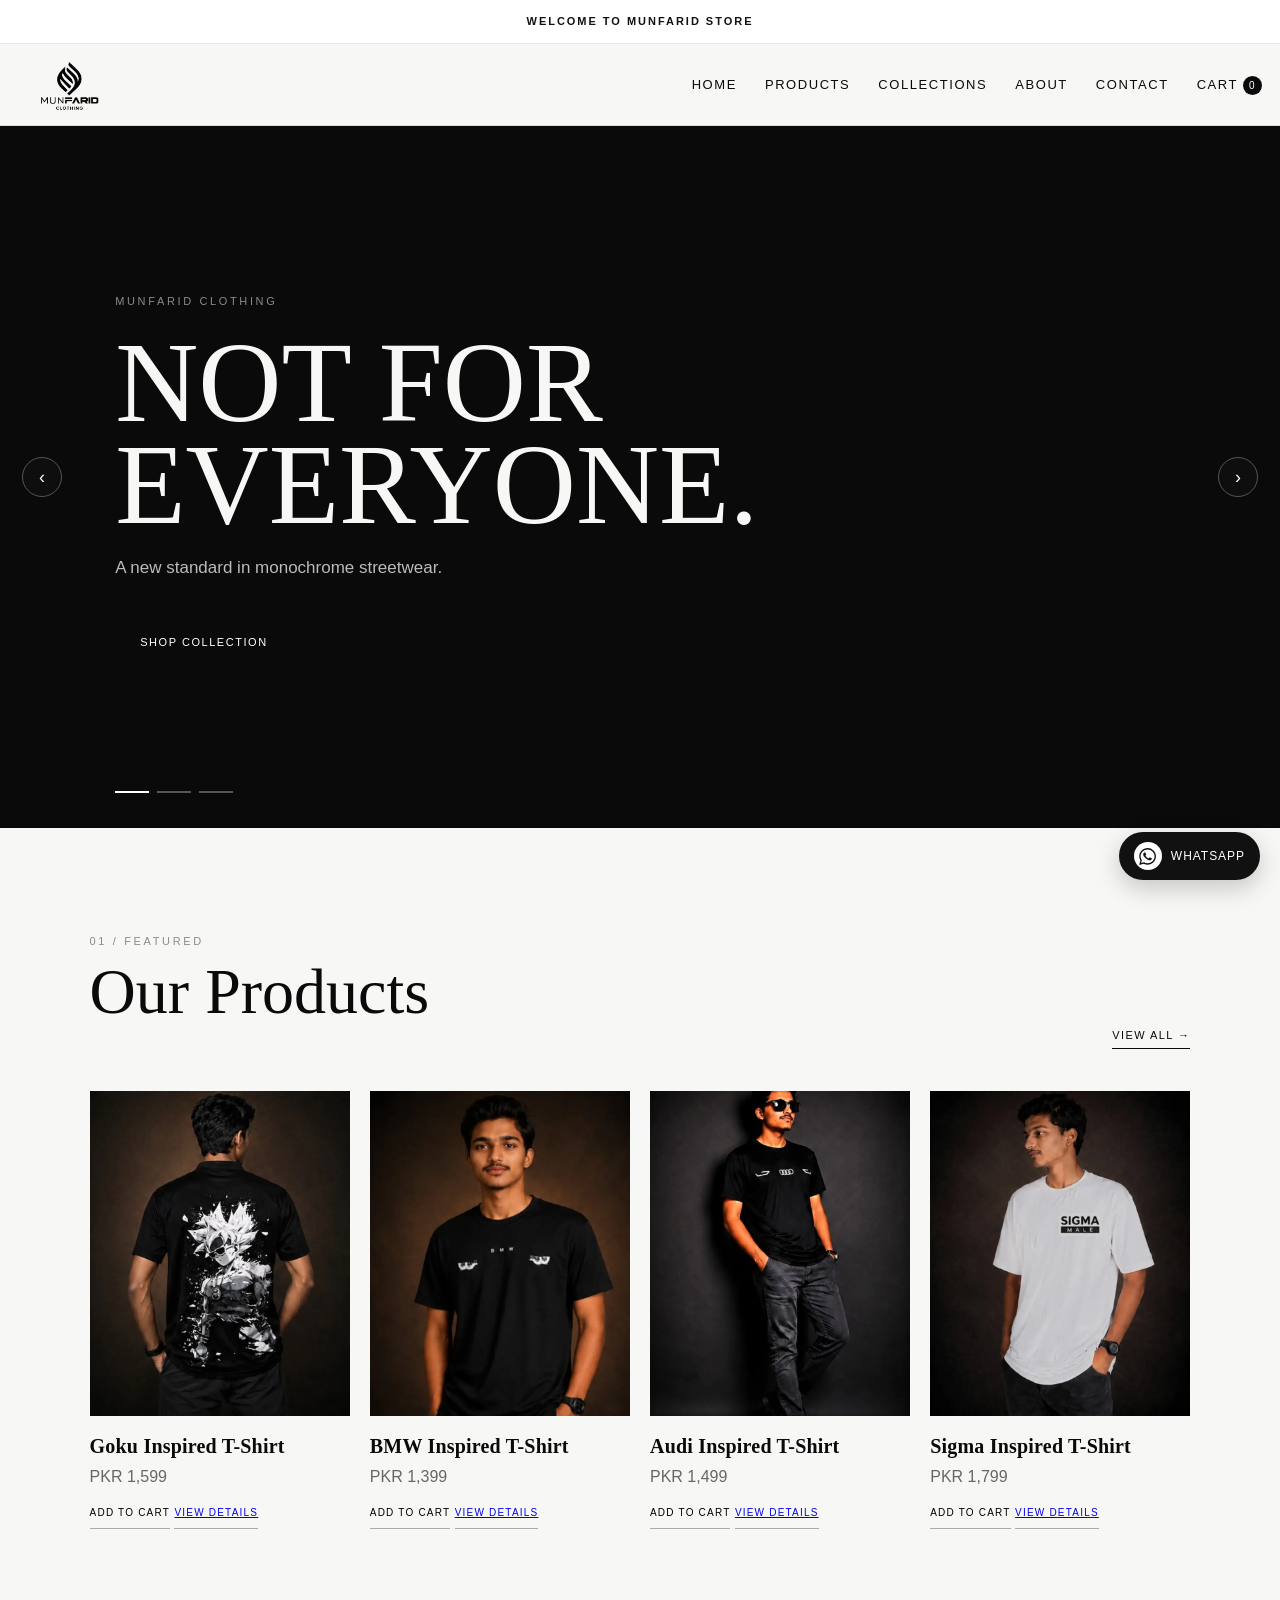
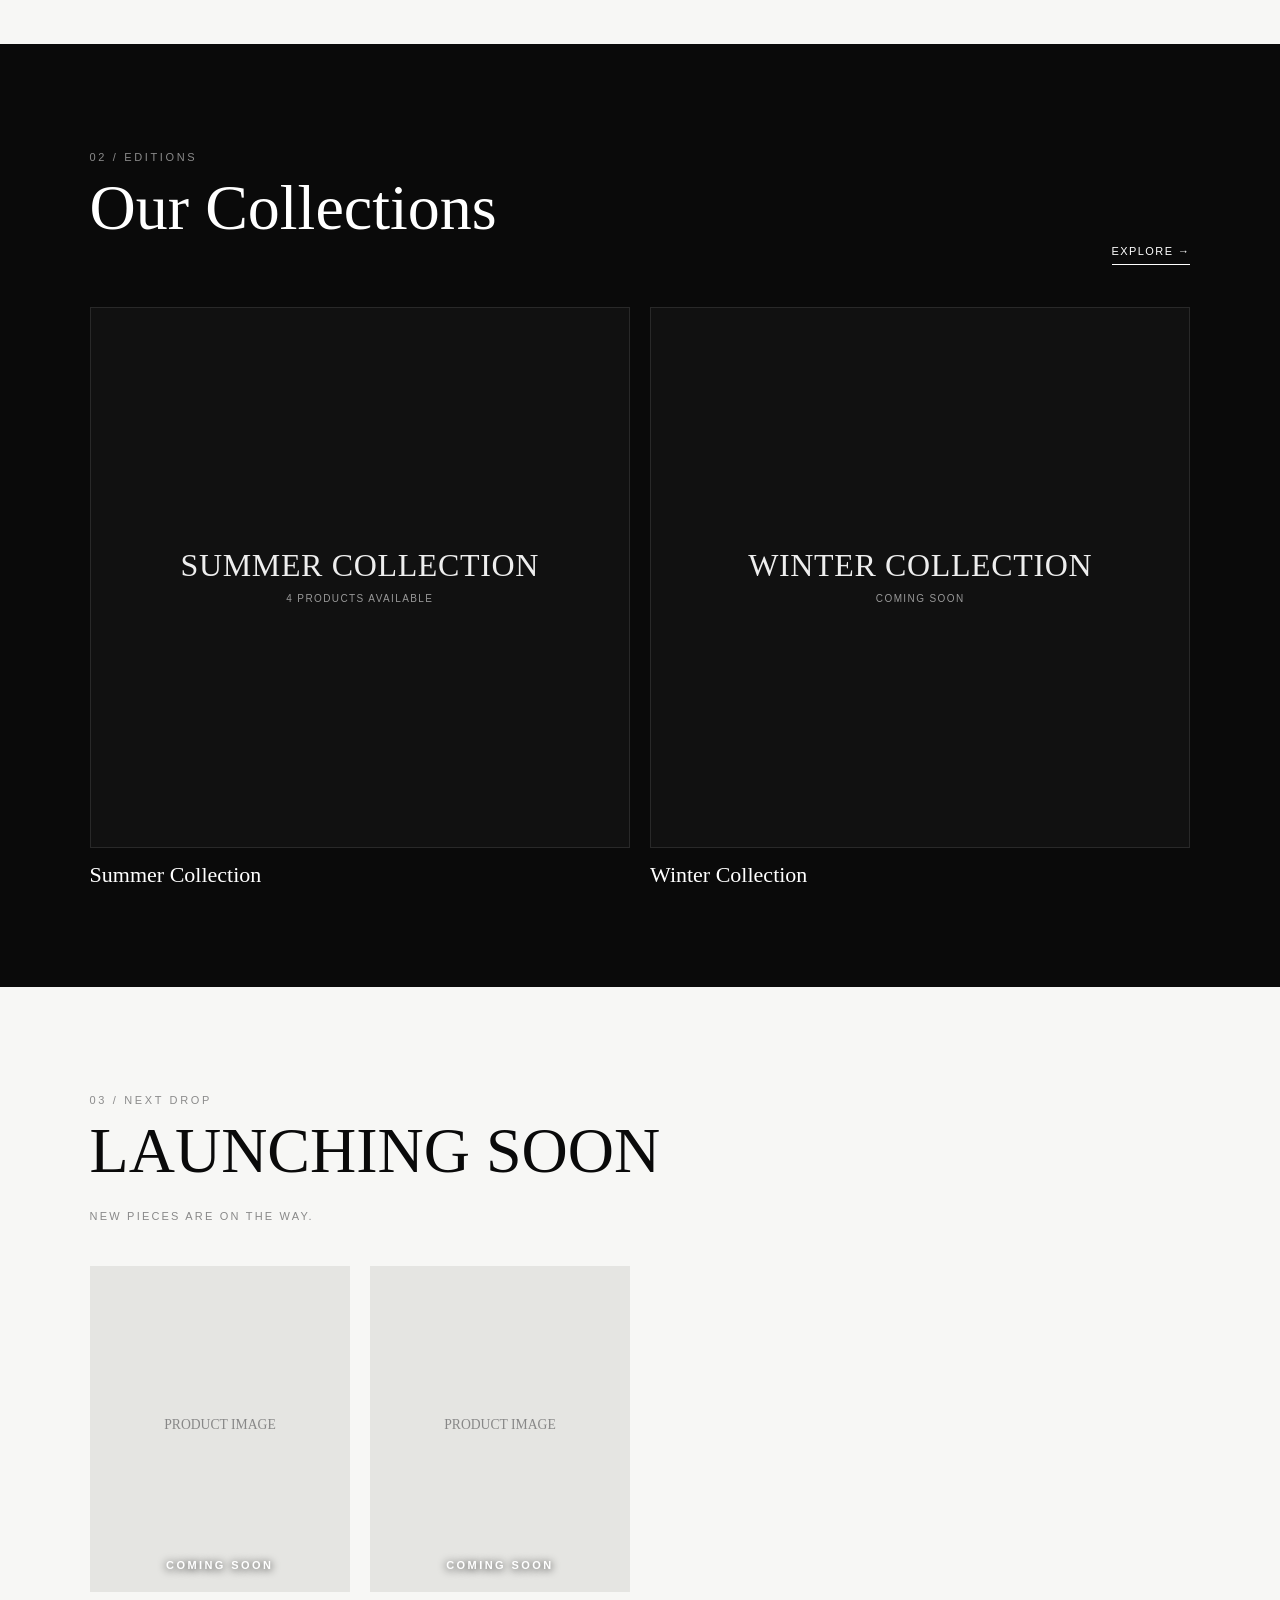
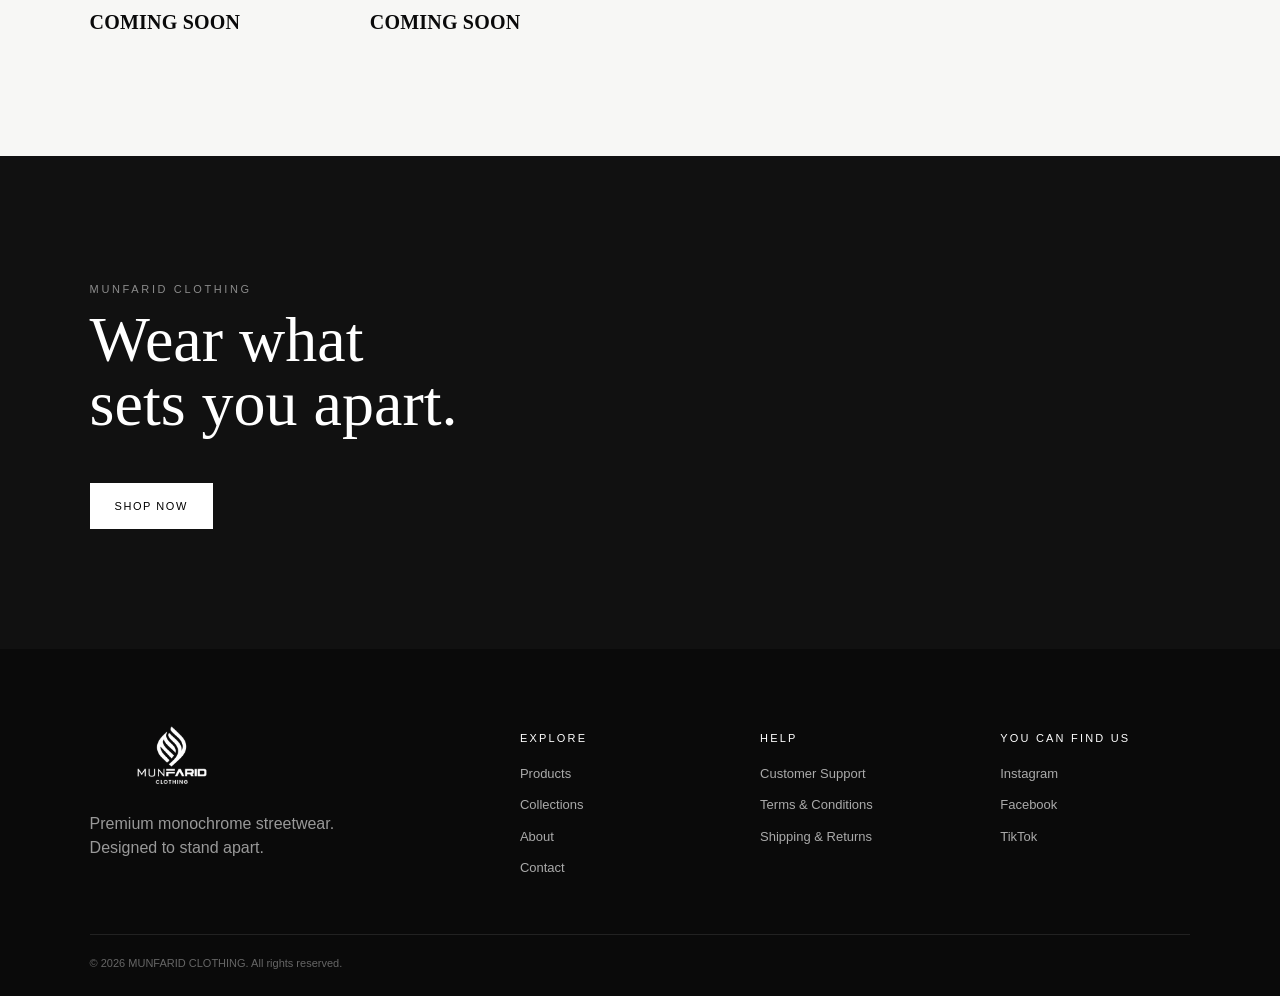
==== commit 19520c3d: "Add files via upload" ====
--- a/index.html
+++ b/index.html
@@ -34,10 +34,35 @@
 @media(max-width:800px){.welcome-bar{height:28px;font-size:9px}.site-header{height:70px;padding:0 4%}.brand img{width:105px;height:54px}.slider-arrow{width:34px;height:34px;font-size:15px}.slider-arrow.prev{left:10px}.slider-arrow.next{right:10px}.collection-grid,.collection-grid.large{grid-template-columns:1fr 1fr}.product-info h3{font-size:19px}.whatsapp{right:12px;bottom:12px;padding:8px 11px}.whatsapp .wa-label{display:none}}
 
 <style>.product-image img{content-visibility:auto}.product-link:focus-visible,.view-btn:focus-visible,.add-cart:focus-visible,.slider-arrow:focus-visible,.dot:focus-visible{outline:2px solid #111;outline-offset:3px}</style>
+
+<style>
+/* FINAL MOBILE / LAYOUT POLISH */
+html, body { width:100%; max-width:100%; overflow-x:hidden; }
+body { overscroll-behavior-x:none; }
+.welcome-bar { height:44px; min-height:44px; padding:0 16px; font-size:11px; letter-spacing:.18em; white-space:nowrap; }
+.site-header { padding-left:18px; padding-right:18px; }
+.brand { margin-left:0; padding:0; }
+.brand img { width:100px; height:58px; object-fit:contain; }
+.collection-card { min-width:0; overflow:hidden; }
+.collection-placeholder { width:100%; min-width:0; aspect-ratio:1/1; padding:20px; text-align:center; flex-direction:column; gap:8px; font-size:clamp(20px,2.8vw,32px); line-height:1.05; letter-spacing:.02em; overflow:hidden; }
+.collection-placeholder small { margin:0; font-size:10px; line-height:1.5; letter-spacing:.14em; text-align:center; }
+.collection-card > span { font-size:22px; line-height:1.15; padding:14px 0 0; }
+@media (max-width:800px) {
+  .welcome-bar { height:42px; min-height:42px; font-size:10px; letter-spacing:.15em; }
+  .site-header { height:68px; padding-left:8px; padding-right:8px; gap:8px; }
+  .brand img { width:86px; height:56px; }
+  .collection-grid, .collection-grid.large { grid-template-columns:repeat(2,minmax(0,1fr)); gap:12px; }
+  .collection-placeholder { padding:14px 8px; font-size:clamp(16px,5vw,23px); line-height:1.05; }
+  .collection-placeholder small { font-size:8px; letter-spacing:.12em; }
+  .collection-card > span { font-size:18px; padding-top:11px; }
+  .section { max-width:100%; overflow:hidden; }
+  .product-grid, .product-grid.compact { width:100%; min-width:0; }
+}
+</style>
 </head>
 <body>
 <div class="page-loader" id="page-loader" aria-hidden="true"><div class="loader-inner"><div class="loader-mark">MUNFARID</div><div class="loader-line"></div></div></div>
-<div class="welcome-bar">WELCOME TO MUNFARID</div>
+<div class="welcome-bar">WELCOME TO MUNFARID STORE</div>
 
 <header class="site-header">
   <a class="brand" href="#home"><img id="logo" alt="Munfarid Clothing"></a>
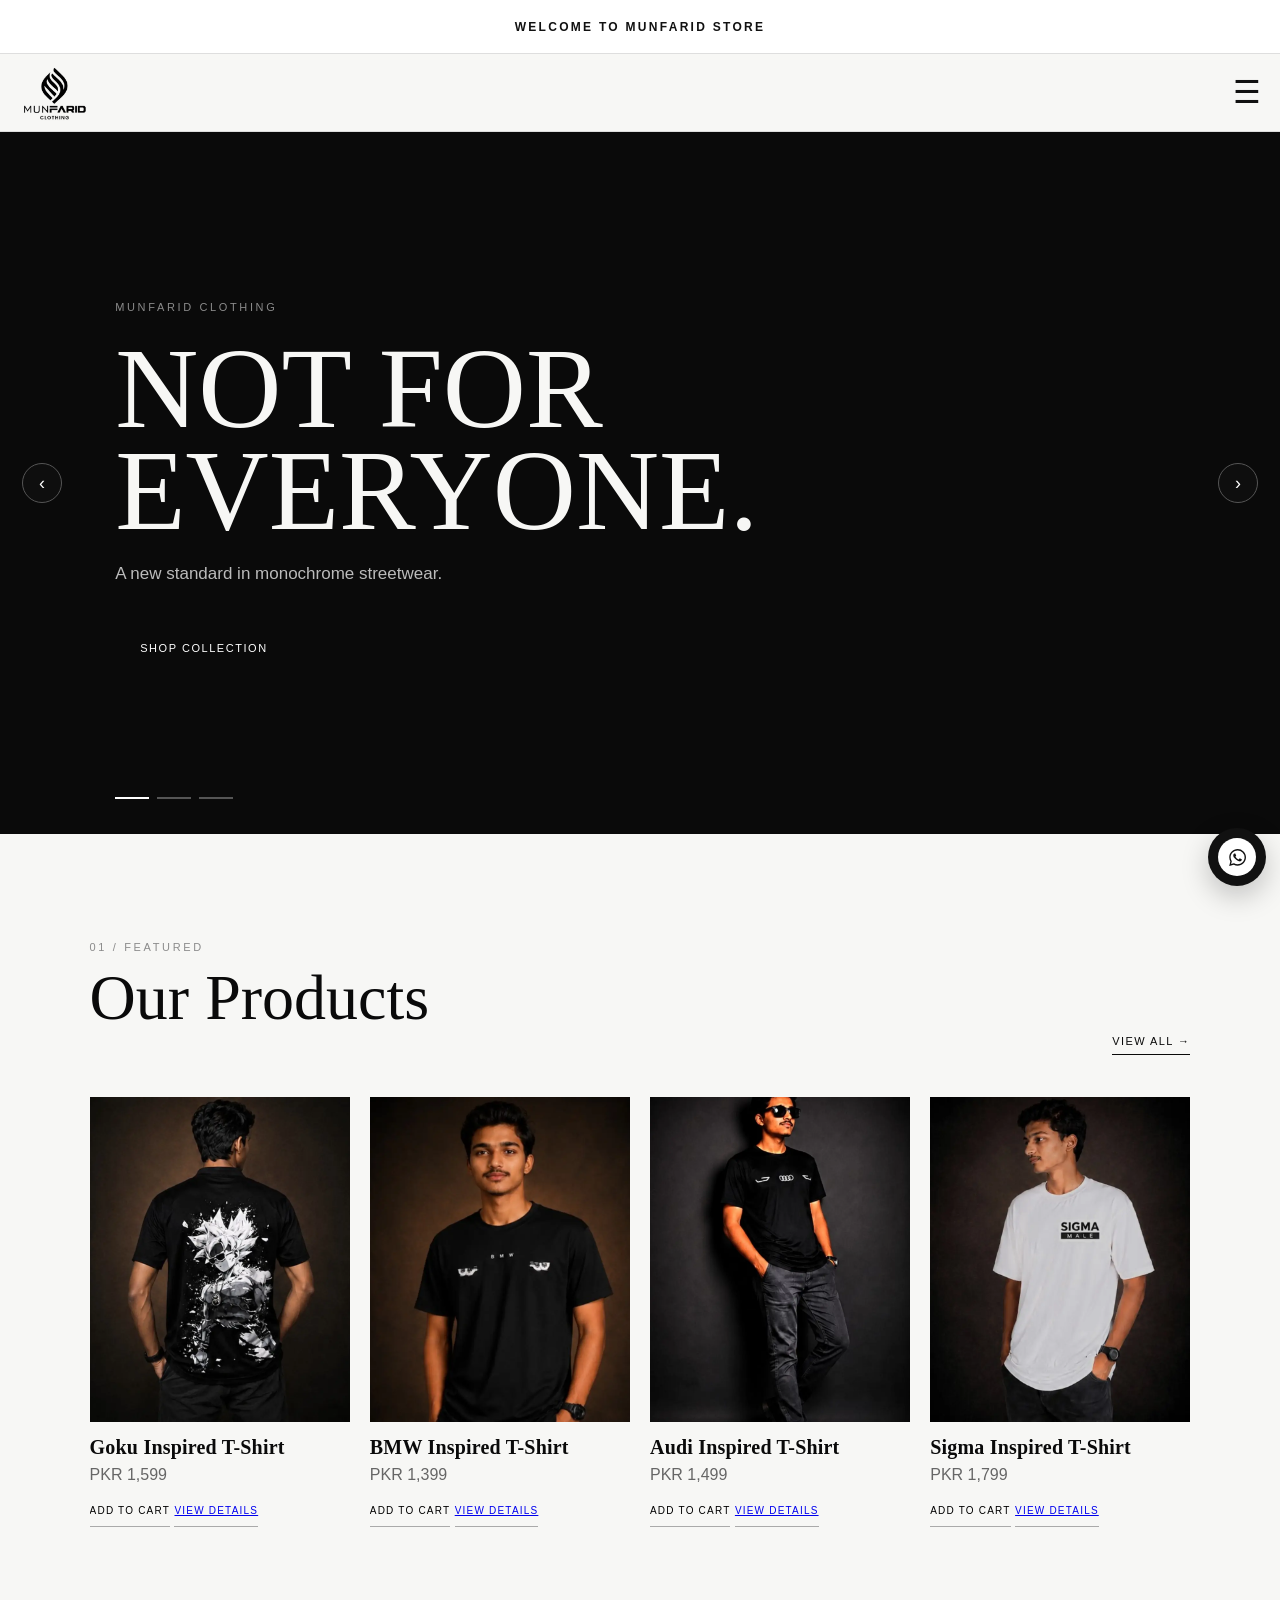
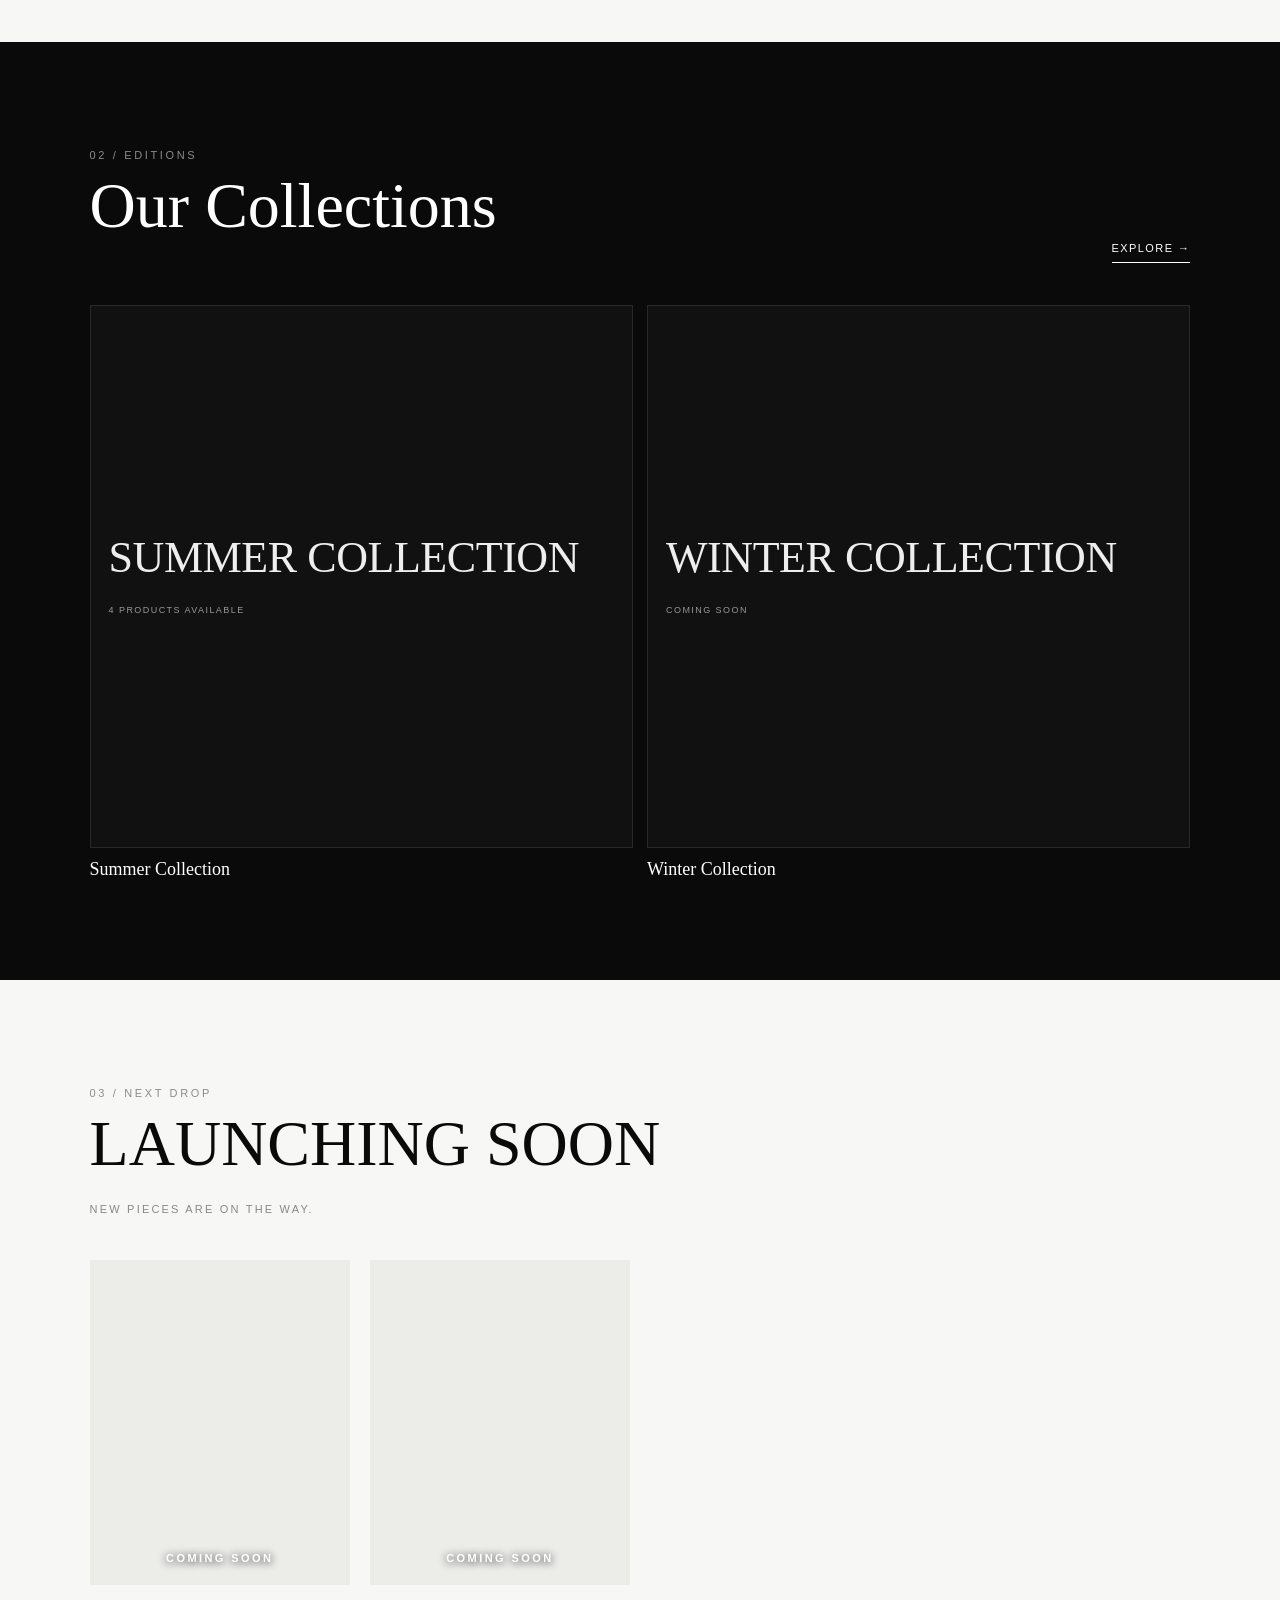
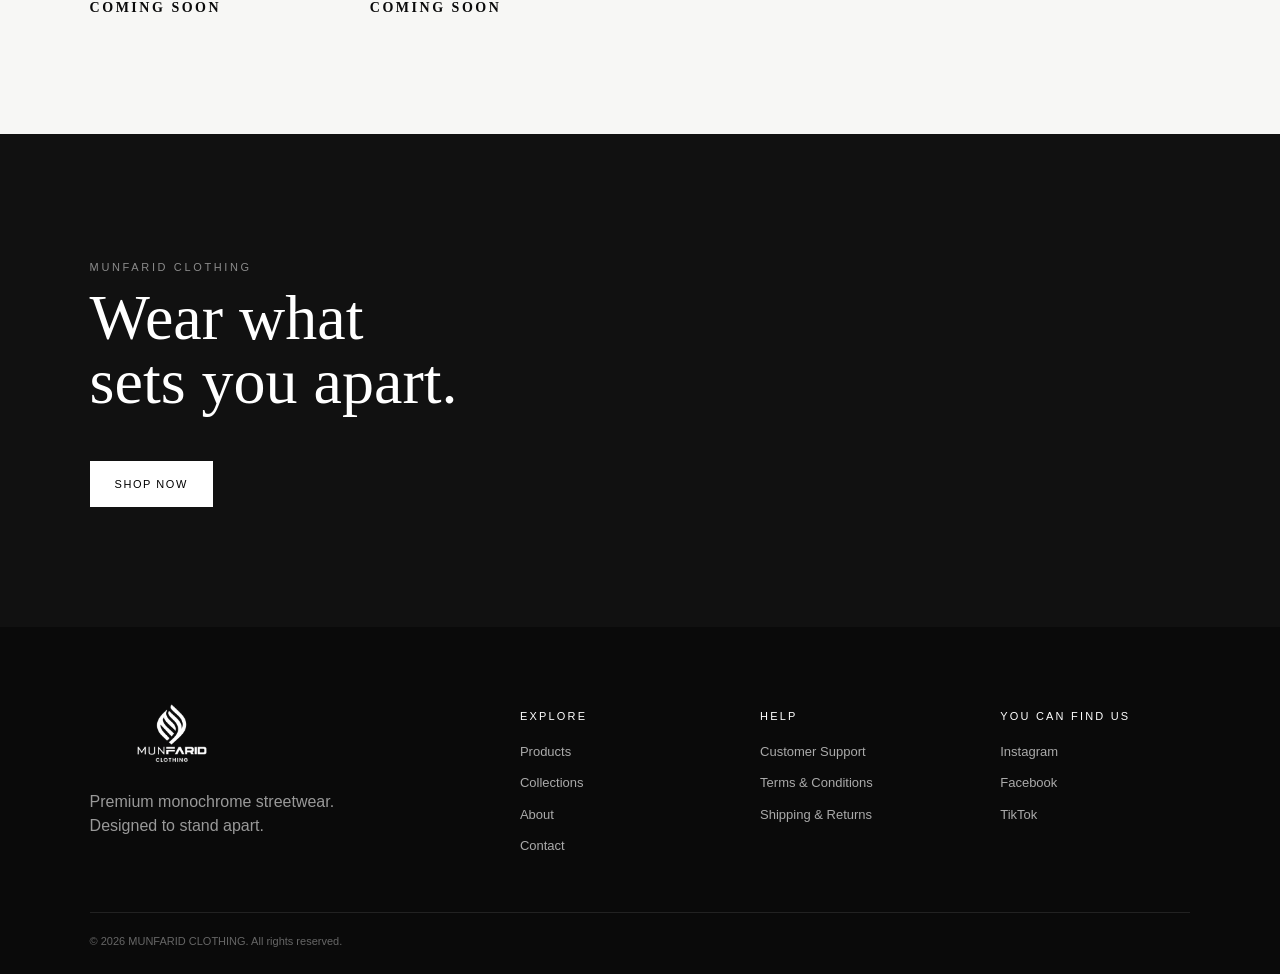
==== commit 25e43739: "Add files via upload" ====
--- a/index.html
+++ b/index.html
@@ -59,21 +59,62 @@
   .product-grid, .product-grid.compact { width:100%; min-width:0; }
 }
 </style>
+
+<style id="munfarid-single-panel-fix">
+/* FINAL SINGLE-PANEL MOBILE-FIRST LAYOUT — no horizontal page movement */
+*,*::before,*::after{box-sizing:border-box}
+html,body{width:100%;max-width:100%;overflow-x:hidden!important;margin:0;padding:0}
+body{min-width:0}
+img{max-width:100%}
+.welcome-bar{width:100%;height:54px;display:flex;align-items:center;justify-content:center;padding:0 14px;background:#fff;color:#111;border-bottom:1px solid #dedede;font-size:12px;font-weight:700;letter-spacing:.19em;line-height:1;text-align:center;white-space:nowrap;overflow:hidden}
+.site-header{position:relative;width:100%;height:78px;min-height:78px;padding:0 10px;display:flex;align-items:center;justify-content:space-between;background:#f7f7f5;border-bottom:1px solid #ddd;z-index:100}
+.brand{display:flex;align-items:center;justify-content:flex-start;width:104px;height:72px;margin:0;padding:0;text-decoration:none;flex:0 0 104px}
+.brand img{display:block;width:86px;height:68px;object-fit:contain;object-position:left center;margin:0;mix-blend-mode:multiply}
+.menu-btn{display:grid!important;place-items:center;width:46px;height:46px;margin:0;padding:0;border:0;background:transparent;color:#111;font-size:31px;line-height:1;cursor:pointer;flex:0 0 46px}
+.nav{position:absolute!important;top:78px!important;right:10px!important;left:10px!important;width:auto!important;min-width:0!important;display:none;flex-direction:column;gap:0;padding:8px 0;background:#fff;border:1px solid #ddd;box-shadow:0 14px 34px rgba(0,0,0,.12);z-index:120}
+.nav.open{display:flex!important}.nav a{display:block;padding:14px 18px;color:#111;text-decoration:none}.nav a:hover{background:#f3f3f1}
+.hero{width:100%;max-width:100%;overflow:hidden}
+.hero-slider{width:100%;max-width:100%;overflow:hidden;touch-action:pan-y}
+.slide{width:100%;max-width:100%;overflow:hidden}
+.slide>div{max-width:100%}
+.product-grid,.product-grid.compact,.collection-grid,.section,.dark-section,.cta{max-width:100%;min-width:0;overflow:hidden}
+.collection-grid{grid-template-columns:repeat(2,minmax(0,1fr))!important;gap:14px!important}
+.collection-card{min-width:0;overflow:hidden}
+.collection-placeholder{width:100%;min-width:0;aspect-ratio:1/1;padding:24px 18px;display:flex;flex-direction:column;justify-content:center;align-items:flex-start;text-align:left;overflow:hidden;font-size:clamp(23px,6vw,44px);line-height:.98;letter-spacing:-.01em}
+.collection-placeholder small{display:block;margin-top:16px;font-size:9px;line-height:1.45;letter-spacing:.16em}
+.collection-card>span{display:block;padding-top:12px;font-size:18px;line-height:1.1}
+.product-card{min-width:0;overflow:hidden}.product-image{width:100%;overflow:hidden}.product-image img{width:100%;display:block;object-fit:cover}.product-info{min-width:0}.product-info h3{font-weight:700;line-height:1.08}.add-cart{display:inline-block;max-width:100%;white-space:nowrap}
+.coming-soon-card .product-info h3{font-size:14px;letter-spacing:.18em}.coming-soon-card .product-image{background:#ecece9}.coming-soon-card .product-image img{visibility:hidden}
+.whatsapp{position:fixed!important;right:14px!important;bottom:14px!important;width:58px!important;height:58px!important;border-radius:50%!important;padding:0!important;display:flex!important;align-items:center!important;justify-content:center!important;z-index:200!important;box-shadow:0 10px 28px rgba(0,0,0,.22)}
+.whatsapp .wa-label{display:none!important}.whatsapp .wa-icon{width:38px!important;height:38px!important;flex:0 0 38px!important}
+@media(max-width:700px){
+ .welcome-bar{height:50px;font-size:10px;letter-spacing:.14em}
+ .site-header{height:76px;min-height:76px;padding:0 8px}
+ .brand{width:98px;flex-basis:98px;height:70px}.brand img{width:82px;height:66px}
+ .menu-btn{width:44px;height:44px;flex-basis:44px;font-size:30px}
+ .nav{top:76px!important;right:8px!important;left:8px!important}
+ .hero{height:auto;min-height:0}.slide{min-height:calc(100svh - 126px);height:calc(100svh - 126px);padding:15% 7% 12%}
+ .slide h1{font-size:clamp(55px,16vw,84px);line-height:.87;letter-spacing:-.035em;max-width:100%;overflow-wrap:normal}
+ .slide p{font-size:15px;max-width:100%}.slider-arrow{width:38px;height:38px}.slider-arrow.prev{left:14px}.slider-arrow.next{right:14px}.slider-dots{left:7%;bottom:26px}
+ .section{padding:58px 6%}.section-head{margin-bottom:28px}.section-head h2{font-size:clamp(34px,9vw,52px)}
+ .product-grid,.product-grid.compact{grid-template-columns:repeat(2,minmax(0,1fr))!important;gap:12px!important}
+ .collection-grid{grid-template-columns:repeat(2,minmax(0,1fr))!important;gap:10px!important}
+ .collection-placeholder{aspect-ratio:1/1.05;padding:18px 14px;font-size:clamp(20px,6.4vw,34px)}
+ .collection-placeholder small{font-size:8px;margin-top:14px}.collection-card>span{font-size:16px}
+ .product-info h3{font-size:17px}.product-info .price{font-size:14px}.add-cart{font-size:9px}
+ .cta{padding:70px 6%}
+}
+@media(max-width:380px){.product-grid,.product-grid.compact{gap:9px!important}.collection-grid{gap:8px!important}.collection-placeholder{font-size:19px;padding:14px 11px}.welcome-bar{font-size:9px}}
+</style>
 </head>
 <body>
 <div class="page-loader" id="page-loader" aria-hidden="true"><div class="loader-inner"><div class="loader-mark">MUNFARID</div><div class="loader-line"></div></div></div>
-<div class="welcome-bar">WELCOME TO MUNFARID STORE</div>
-
+<div class="welcome-bar"><span>WELCOME TO MUNFARID STORE</span></div>
 <header class="site-header">
-  <a class="brand" href="#home"><img id="logo" alt="Munfarid Clothing"></a>
-  <button class="menu-btn" aria-label="Open menu">☰</button>
-  <nav class="nav">
-    <a href="#home">Home</a>
-    <a href="#products">Products</a>
-    <a href="#collections">Collections</a>
-    <a href="#about">About</a>
-    <a href="#contact">Contact</a>
-    <a class="cart-link" href="#cart">Cart <span class="cart-count">0</span></a>
+  <a class="brand" href="#home" aria-label="Munfarid Clothing Home"><img id="logo" alt="Munfarid Clothing"></a>
+  <button class="menu-btn" type="button" aria-label="Open menu" aria-expanded="false">☰</button>
+  <nav class="nav" aria-label="Main navigation">
+    <a href="#home">Home</a><a href="#products">Products</a><a href="#collections">Collections</a><a href="#about">About</a><a href="#contact">Contact</a><a class="cart-link" href="#cart">Cart <span class="cart-count">0</span></a>
   </nav>
 </header>
 
@@ -349,5 +390,14 @@
 if(document.readyState==='loading') document.addEventListener('DOMContentLoaded',hideLoader,{once:true}); else hideLoader();
 setTimeout(hideLoader,350);
 </script>
+
+<script>
+(function(){
+ const btn=document.querySelector('.menu-btn'),nav=document.querySelector('.nav');
+ if(btn&&nav){btn.addEventListener('click',function(){const open=nav.classList.toggle('open');btn.setAttribute('aria-expanded',open?'true':'false');btn.textContent=open?'×':'☰';});nav.querySelectorAll('a').forEach(a=>a.addEventListener('click',()=>{nav.classList.remove('open');btn.setAttribute('aria-expanded','false');btn.textContent='☰';}));}
+ // Prevent accidental horizontal scroll on mobile while preserving swipe inside the hero.
+ document.documentElement.style.overflowX='hidden';document.body.style.overflowX='hidden';
+})();
+</script>
 </body>
 </html>
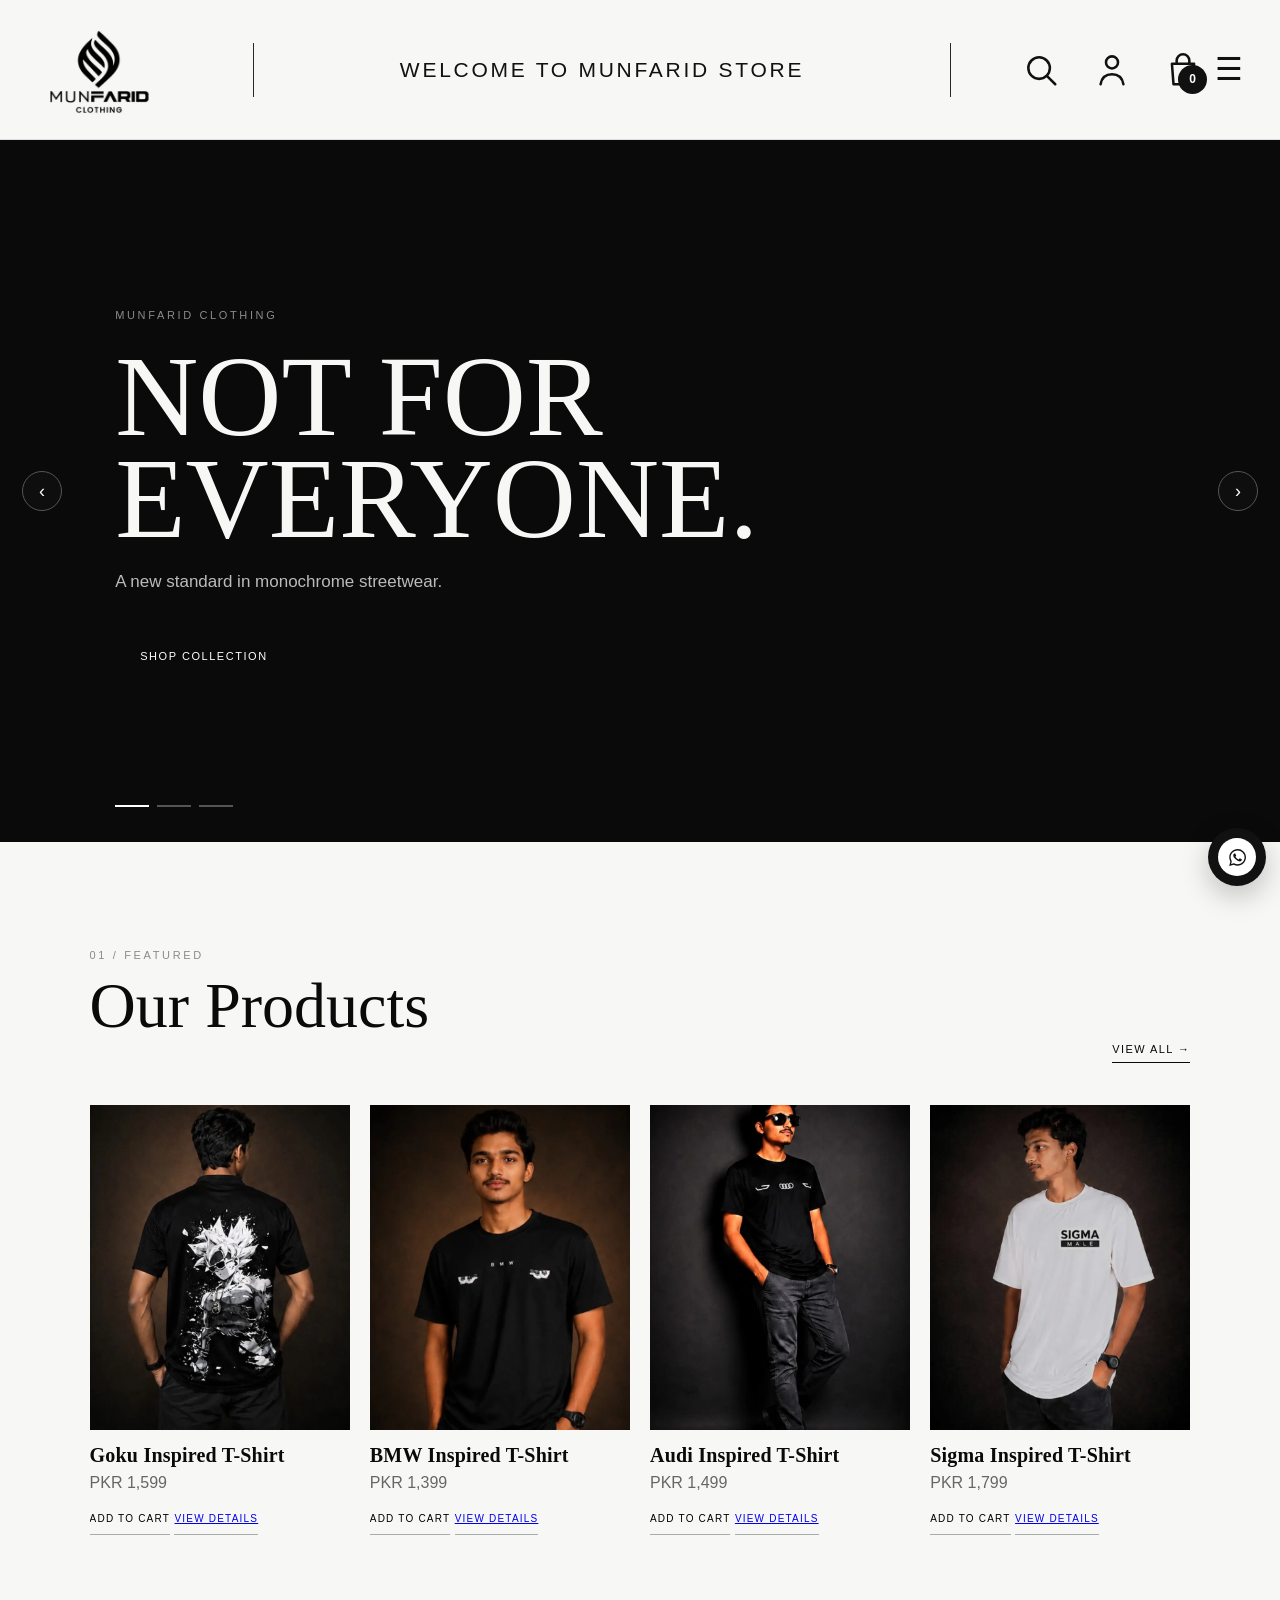
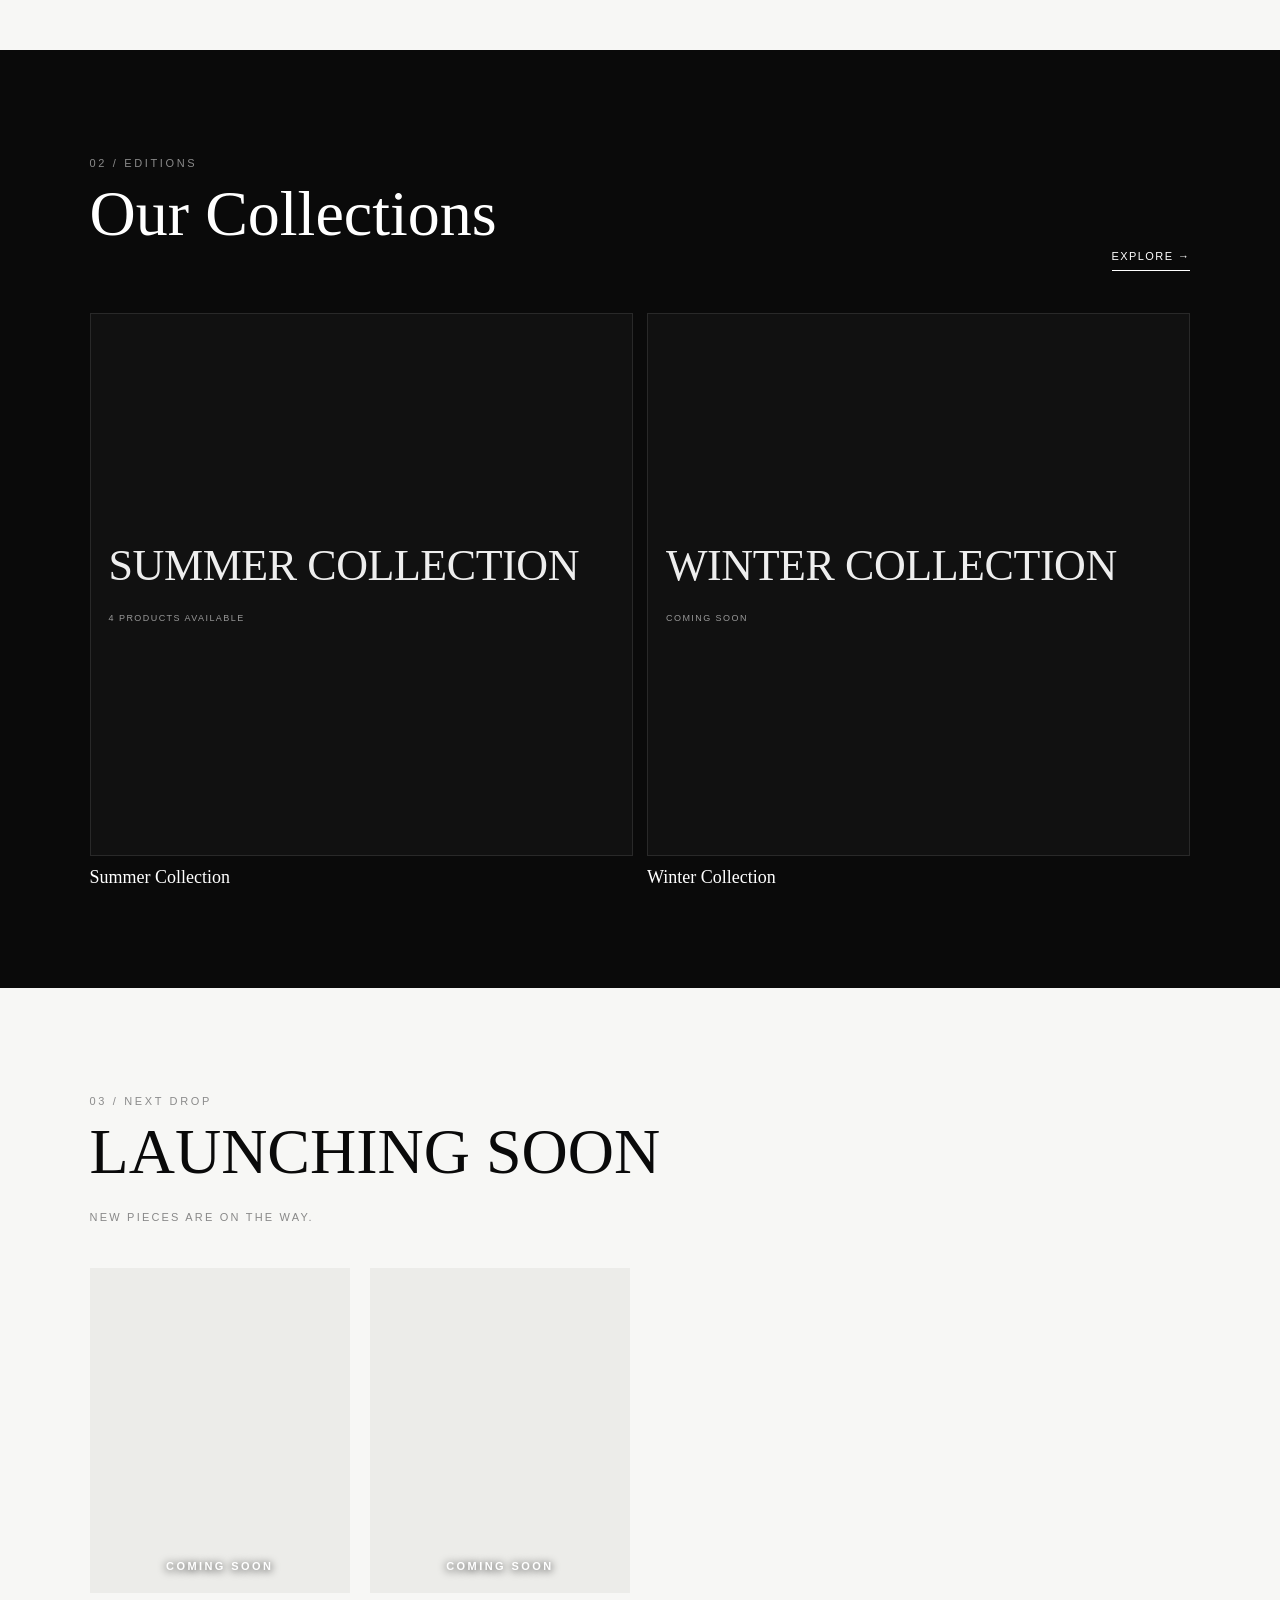
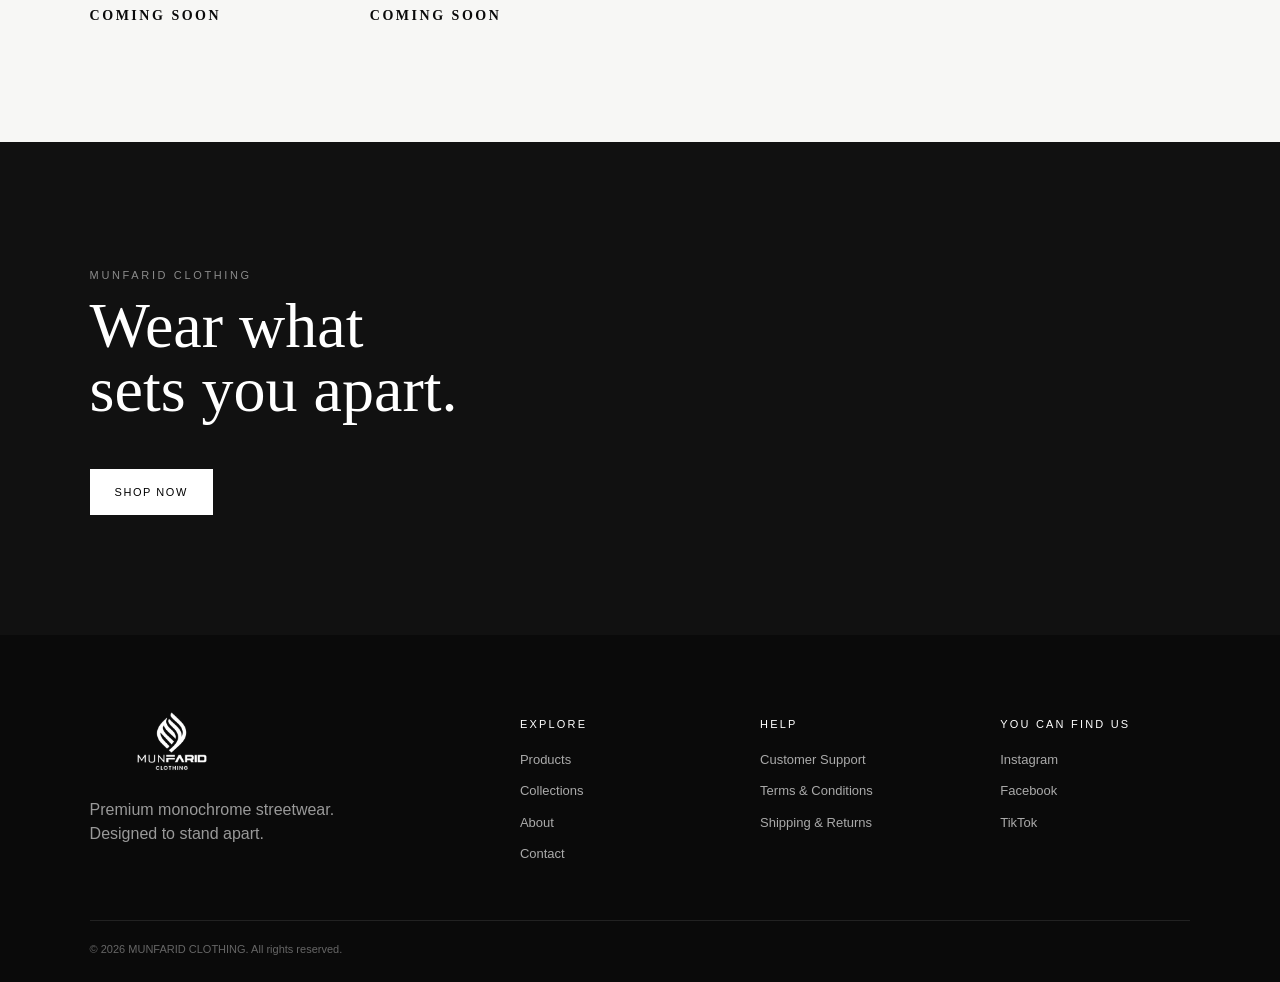
==== commit 3313d8b5: "Add files via upload" ====
--- a/index.html
+++ b/index.html
@@ -106,12 +106,55 @@
 }
 @media(max-width:380px){.product-grid,.product-grid.compact{gap:9px!important}.collection-grid{gap:8px!important}.collection-placeholder{font-size:19px;padding:14px 11px}.welcome-bar{font-size:9px}}
 </style>
+
+<style id="munfarid-reference-header">
+/* Reference header: keep the rest of the working single-file site unchanged. */
+.final-header{height:140px!important;min-height:140px!important;width:100%;padding:0 28px!important;display:flex;align-items:center;gap:0;background:#f7f7f5;border-bottom:1px solid #ddd;position:relative;z-index:100}
+.final-header .brand{width:225px;flex:0 0 225px;height:100%;display:flex;align-items:center;justify-content:flex-start;margin:0;padding:0}
+.final-header .brand img{width:145px;height:100px;object-fit:contain;object-position:left center;margin:0;mix-blend-mode:multiply}
+.final-header .header-divider{width:1px;height:54px;background:#111;opacity:.9;flex:0 0 1px}
+.final-header .welcome-title{margin:0;padding:0 34px;border:0;background:transparent;color:#111;font-family:var(--sans);font-size:21px;font-weight:500;letter-spacing:.13em;line-height:1;white-space:nowrap;cursor:default;flex:1;text-align:center}
+.final-header .header-actions{display:flex;align-items:center;justify-content:flex-end;gap:25px;padding-left:28px;min-width:255px}
+.final-header .header-icon{position:relative;width:46px;height:52px;display:grid;place-items:center;padding:0;border:0;background:transparent;color:#111;text-decoration:none;cursor:pointer}
+.final-header .header-icon svg{width:38px;height:38px;fill:none;stroke:currentColor;stroke-width:1.6;stroke-linecap:round;stroke-linejoin:round}
+.final-header .header-icon .cart-count{position:absolute;right:-1px;bottom:2px;min-width:29px;height:29px;padding:0 6px;border-radius:50%;font-size:12px;font-weight:600;background:#111;color:#fff}
+.final-header .menu-btn{display:none}
+.final-header .nav{display:none!important}
+@media(max-width:800px){
+ .final-header{height:88px!important;min-height:88px!important;padding:0 16px!important}
+ .final-header .brand{width:120px;flex-basis:120px;height:88px}
+ .final-header .brand img{width:108px;height:78px}
+ .final-header .header-divider,.final-header .header-divider-right,.final-header .welcome-title{display:none}
+ .final-header .header-actions{margin-left:auto;min-width:0;padding-left:0;gap:8px}
+ .final-header .header-icon{width:42px;height:46px}
+ .final-header .header-icon svg{width:30px;height:30px}
+ .final-header .header-actions .search-toggle,.final-header .header-actions .account-toggle{display:none}
+ .final-header .header-actions .cart-link{display:grid}
+ .final-header .menu-btn{display:grid!important;place-items:center;width:46px;height:46px;margin-left:4px;padding:0;border:0;background:transparent;color:#111;font-size:30px;line-height:1;cursor:pointer;flex:0 0 46px}
+ .final-header .nav{display:none!important}
+ .final-header .nav.open{display:flex!important}
+}
+</style>
 </head>
 <body>
 <div class="page-loader" id="page-loader" aria-hidden="true"><div class="loader-inner"><div class="loader-mark">MUNFARID</div><div class="loader-line"></div></div></div>
-<div class="welcome-bar"><span>WELCOME TO MUNFARID STORE</span></div>
-<header class="site-header">
+<header class="site-header final-header" aria-label="Munfarid Store Header">
   <a class="brand" href="#home" aria-label="Munfarid Clothing Home"><img id="logo" alt="Munfarid Clothing"></a>
+  <span class="header-divider" aria-hidden="true"></span>
+  <button class="welcome-title" type="button" aria-label="Welcome to Munfarid Store">WELCOME TO MUNFARID STORE</button>
+  <span class="header-divider header-divider-right" aria-hidden="true"></span>
+  <div class="header-actions" aria-label="Store actions">
+    <button class="header-icon search-toggle" type="button" aria-label="Search">
+      <svg viewBox="0 0 24 24" aria-hidden="true"><circle cx="10.8" cy="10.8" r="6.8"></circle><path d="M16 16l5 5"></path></svg>
+    </button>
+    <button class="header-icon account-toggle" type="button" aria-label="Account">
+      <svg viewBox="0 0 24 24" aria-hidden="true"><circle cx="12" cy="7.2" r="3.8"></circle><path d="M4.8 21c.7-4.1 3.1-6.3 7.2-6.3s6.5 2.2 7.2 6.3"></path></svg>
+    </button>
+    <a class="header-icon cart-link" href="#cart" aria-label="Cart">
+      <svg viewBox="0 0 24 24" aria-hidden="true"><path d="M5 8h14l-1 13H6L5 8Z"></path><path d="M8 8V6a4 4 0 0 1 8 0v2"></path></svg>
+      <span class="cart-count">0</span>
+    </a>
+  </div>
   <button class="menu-btn" type="button" aria-label="Open menu" aria-expanded="false">☰</button>
   <nav class="nav" aria-label="Main navigation">
     <a href="#home">Home</a><a href="#products">Products</a><a href="#collections">Collections</a><a href="#about">About</a><a href="#contact">Contact</a><a class="cart-link" href="#cart">Cart <span class="cart-count">0</span></a>
